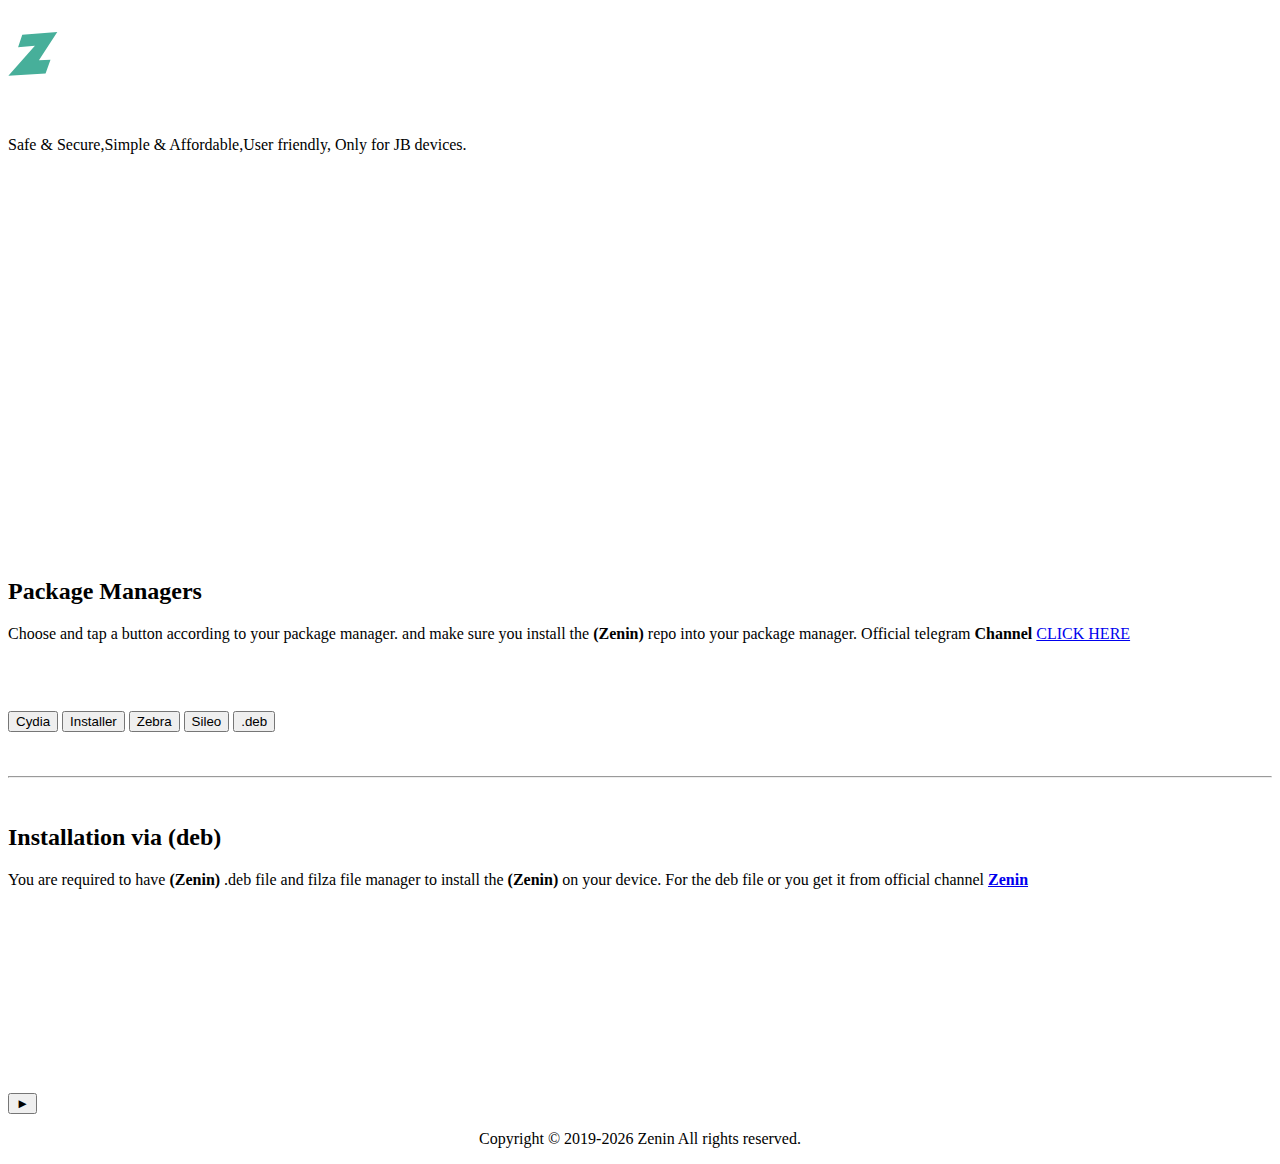
==== index.html @ 57a638b6 "Update index.html" ====
<!DOCTYPE html>
<html lang="en" dir="ltr">
  <head>
    <meta charset="utf-8">
    <meta name="viewport" content="width=device-width, initial-scale=1">
    <meta name="description" content="CodeSign">
    <!-- Favicons -->
    <link rel="icon" type="image/png" sizes="96x96">
    <!-- CSRF Token -->
    <meta name="csrf-token" content="r9wdlFUne8YYz6usWUsvrw2urwTK1vwfMzU07Sgc">
    <!-- Apple -->
    <meta name="apple-mobile-web-app-title" content="CodeSign">
    <link rel="apple-touch-icon">
    <link rel="apple-touch-icon" size="120x120">
    <link rel="apple-touch-icon" size="180x180">
    <link rel="Shortcut Icon" href="/images/mainlogo.svg" type="image/svg">
    <!-- Analytics -->
    <!-- Global site tag (gtag.js) - Google Analytics -->
    <script type="text/javascript" async="" src="https://www.google-analytics.com/analytics.js"></script>
    <script async="" src="https://www.googletagmanager.com/gtag/js?id=UA-159036453-1"></script>
    <script>
      window.dataLayer = window.dataLayer || [];

      function gtag() {
        dataLayer.push(arguments);
      }
      gtag('js', new Date());
      gtag('config', 'UA-159036453-1');
    </script>
    <!-- in the first linke you can paste your svg or png files.-->
    <meta property="og:site_name" content="CodeSign">
    <meta property="og:title" content="CodeSign">
    <meta property="og:description" content="">
    <meta name="twitter:card" content="summary">
    <meta name="twitter:site" content="@gyke69">
    <title>Zenin™</title>
    <!-- Scripts -->
    <script src="js/js-app.js" defer=""></script>
    <!-- Analytics -->
    <!-- Styles -->
    <link rel="stylesheet" href="https://cdnjs.cloudflare.com/ajax/libs/animate.css/3.7.0/animate.min.css">
    <link href="css/twickd.css" rel="stylesheet">
    <link rel="stylesheet" href="css/style.min.css">
    <link rel="stylesheet" href="css/header.css">
      <link rel="stylesheet" href="css/style.css">
        <link rel="stylesheet" href="css/player.css">
  </head>
  <body class="dark">
    <!-- Start header -->
    <header>
      <div style="height:550px;" class="StreamsHero-image d-flex flex-column justify-content-center align-items-center">
         <div class="svg-file z-logo">
        <svg width="50" height="70" viewBox="-1 -5 135 70" fill="none" xmlns="http://www.w3.org/2000/svg">
                <path
                    d="M37.5 7.5L26.25 41.25L71.6667 37.5L0 118.75L100.417 112.083L113.75 75L82.5 76.6667L132.083 0L37.5 7.5Z"
                    fill="#47AF9A" />
                    	<animate attributeName="opacity" values="0;.9;0" begin="1" dur="6s" repeatCount="indefinite" />
            </svg>
    
          </div>
          <br>
          <br>
          <br>
      
        <span id="word-rotating">Safe & Secure,Simple & Affordable,User friendly, Only for JB devices.</span>
        <span style="font-size: .70rem;" class="color-white text-uppercase font-weight-bold">
      </div>
    </header>
    <!-- End Header -->
    <!-- Start Sigin  -->
    <main class="pt-4 pb-0  container-fluid">
      <section id="login" class="container">
        <div class="row px-sm-3 justify-content-center">
          <div class="col-12 col-md-8 col-lg-6 py-60 px-4 background-color-weak radius">
            <div class="col-12 mb-3">
            </div>

   <div class="col-12 col-md-8 offset-md-2 text-center">
        
                      <h2 class="color-strong">Package Managers</h2>
              <p class="color-subtile mt-3">Choose and tap a button according to your package manager. and make sure you install the <strong>(Zenin)</strong> repo into your package manager. Official telegram <strong>Channel</strong> <a href="https://t.me/zeninofficialcheat" class="color-primary">CLICK HERE</a></strong><p>
<br>
        <br>
                     
                <div class="row px-sm-3 justify-content-center">
    
          <div class="row my-0">
        
                <div class="btn-group" role="group" aria-label="Basic example">
                  <button type="button" onclick="window.location.href='cydia://url/https://cydia.saurik.com/api/share#?source=https://install.zenin.vip/';" class="btn btn-danger">Cydia</button>
                  <button type="button" onclick="window.location.href='installer://add/repo=https://install.zenin.vip';" class="btn btn-primary">Installer</button>
                  <button type="button" onclick="window.location.href='zbra://sources/add/https://install.zenin.vip';" class="btn btn-secondary">Zebra</button>
                  <button type="button" onclick="window.location.href='sileo://source/https://install.zenin.vip';" class="btn btn-info">Sileo</button>
         		  <button type="button" onclick="window.location.href='https://t.me/ZeninOfficialCheat';" class="btn btn-warning">.deb</button>
                </div>
                <br>
            </div>
          </div>
        
   <br>
       
<hr>
         <br>
        
                    

        
        
     
        
                      <h2 class="color-strong">Installation via <b>(deb)</b></h2>
              <p class="color-subtile mt-3">You are required to have <strong>(Zenin)</strong> .deb file and filza file manager to install the <strong>(Zenin)</strong> on your device. For the deb file or you get it from official channel <a href="https://t.me/ZeninOfficialCheat" class="color-primary"><strong>Zenin</strong> </a><p>
<br>
        
        
        
        
            <div class="player">
                <video class="player__video viewer" poster="images/zenin.gif" src="https://diyorde.com/xzenin.mp4"></video>

                <div class="player__controls">
                  <div class="progress">
                   <div class="progress__filled">
        </div>
                  </div>
                  <button class="player__button toggle" title="Toggle Play">►</button>
                </div>
              </div>
        
      </div>
      <!-- Endng Application Center -->
      </div>
    </main>
    <!-- End Support -->

    <!-- Start Footer -->
    <footer class="background-color-black ">
      <p style="text-align: center;">Copyright © 2019<script>new Date().getFullYear()>2017&&document.write("-"+new Date().getFullYear());</script> Zenin All rights reserved.</p>
    </footer>
    </div>
    <!-- End Footer -->
    <script src="js/dist-ionicons.js"></script>
    <script src="js/player.js"></script>
    <script data-cfasync="false" src="cdn-cgi/scripts/5c5dd728/cloudflare-static/email-decode.min.js"></script>
    <script src="js/jquery-2.2.4.min.js"></script>
    <script src="js/bootstrap.min.js"></script>
    <script src="js/morphext.min.js"></script>
    <script src="js/wow.min.js"></script>
    <script src="js/custom.min.js"></script>
  </body>
</html>
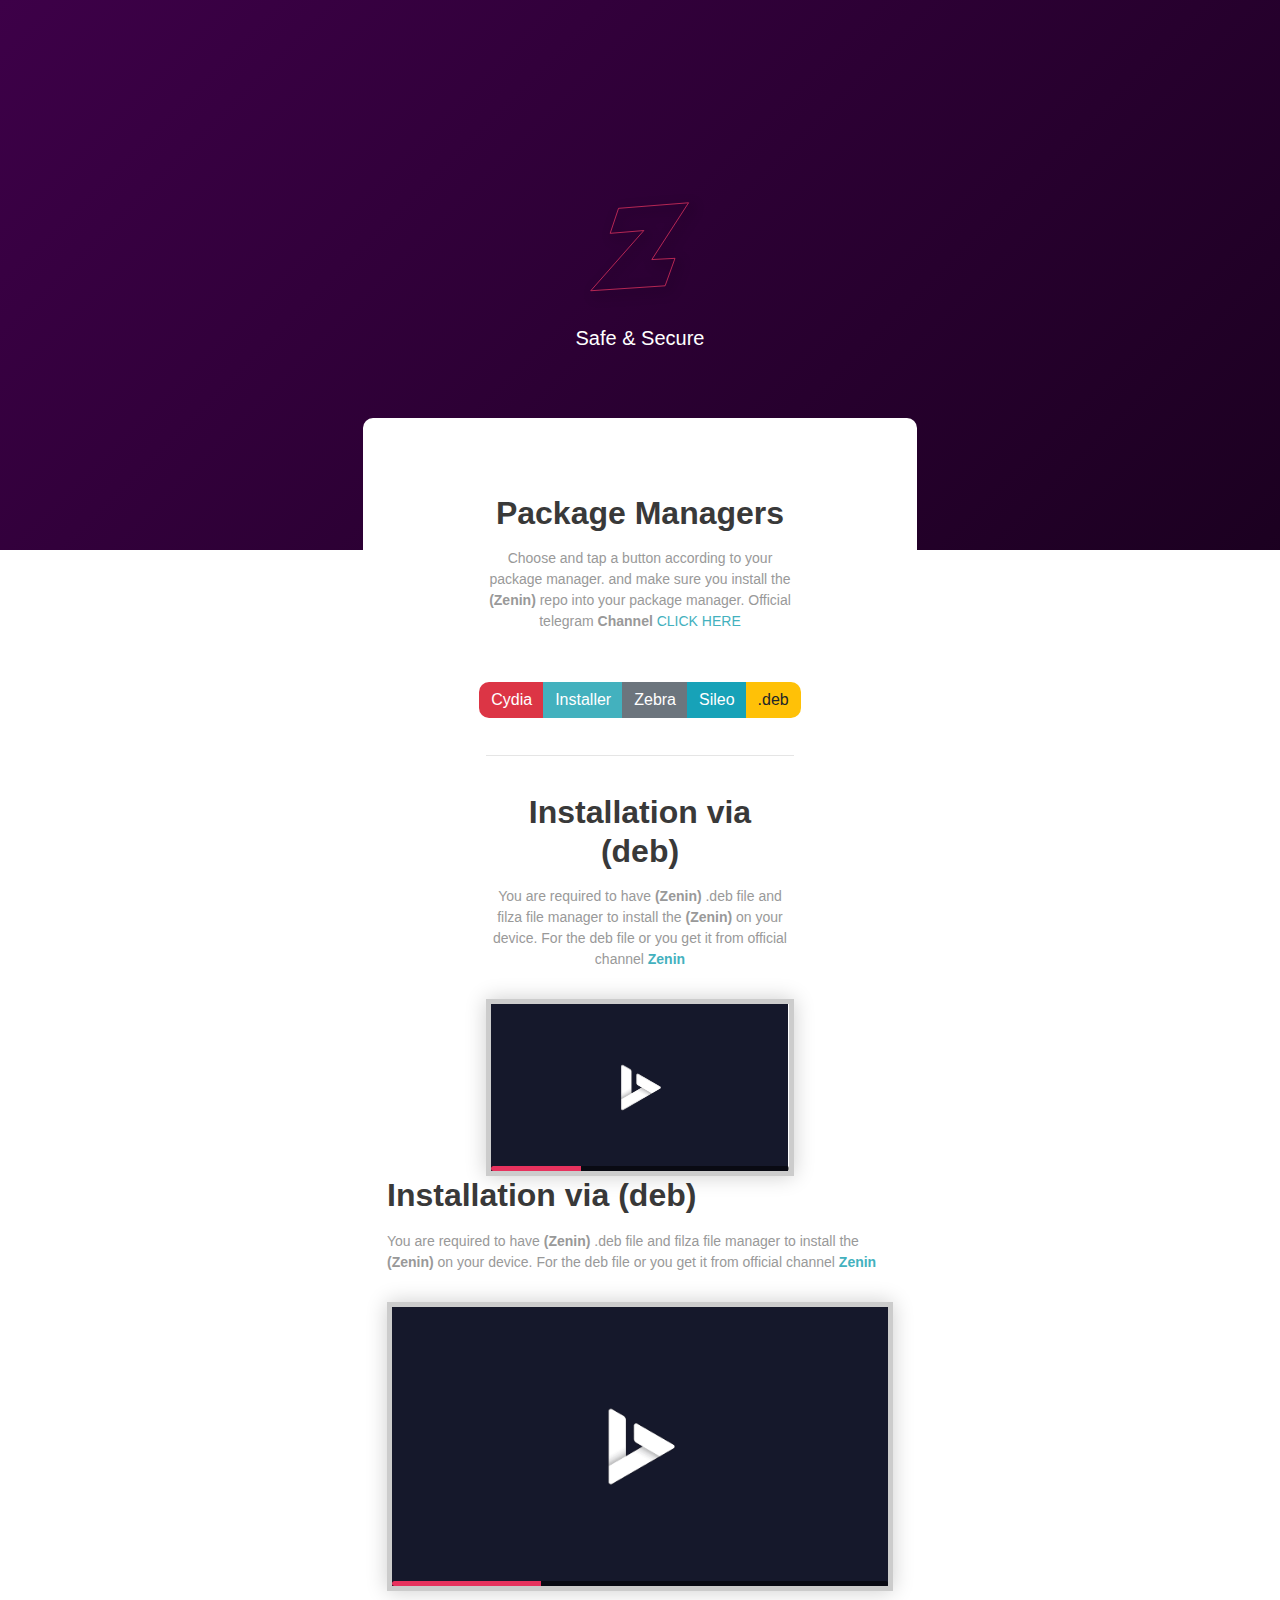
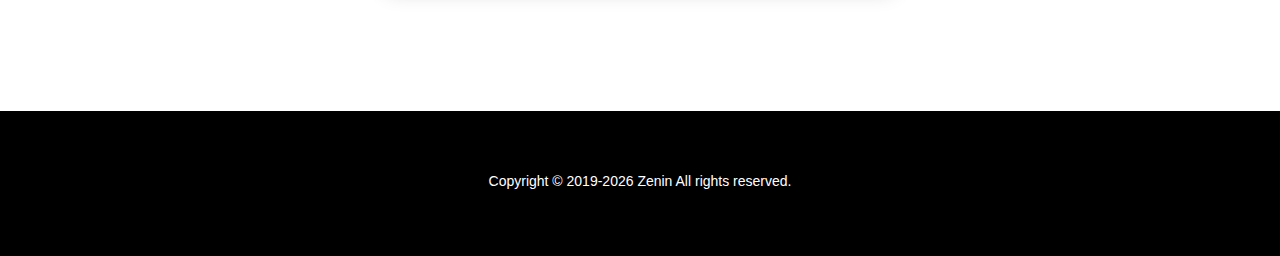
==== commit 9946095f: "Update index.html" ====
--- a/index.html
+++ b/index.html
@@ -128,6 +128,27 @@
               </div>
         
       </div>
+          
+                                <h2 class="color-strong">Installation via <b>(deb)</b></h2>
+              <p class="color-subtile mt-3">You are required to have <strong>(Zenin)</strong> .deb file and filza file manager to install the <strong>(Zenin)</strong> on your device. For the deb file or you get it from official channel <a href="https://t.me/ZeninOfficialCheat" class="color-primary"><strong>Zenin</strong> </a><p>
+<br>
+        
+        
+        
+        
+            <div class="player">
+                <video class="player__video viewer" poster="images/zenin.gif" src="https://diyorde.com/xzenin.mp4"></video>
+
+                <div class="player__controls">
+                  <div class="progress">
+                   <div class="progress__filled">
+        </div>
+                  </div>
+                  <button class="player__button toggle" title="Toggle Play">►</button>
+                </div>
+              </div>
+        
+      </div>
       <!-- Endng Application Center -->
       </div>
     </main>
--- a/css/twickd.css
+++ b/css/twickd.css
@@ -0,0 +1,8 @@
+.container{max-width:100vw}
+
+/*!
+ * Bootstrap v4.4.1 (https://getbootstrap.com/)
+ * Copyright 2011-2019 The Bootstrap Authors
+ * Copyright 2011-2019 Twitter, Inc.
+ * Licensed under MIT (https://github.com/twbs/bootstrap/blob/master/LICENSE)
+ */:root{--blue:#6D032D;--indigo:#6D032D;--purple:#6D032D;--pink:#6D032D;--red:#6D032D;--orange:#6D032D;--yellow:#6D032D;--green:#6D032D;--teal:#6D032D;--cyan:#6D032D;--white:#6D032D;--gray:#6c757d;--gray-dark:#343a40;--primary:#007bff;--secondary:#6c757d;--success:#28a745;--info:#17a2b8;--warning:#ffc107;--danger:#dc3545;--light:#f8f9fa;--dark:#343a40;--breakpoint-xs:0;--breakpoint-sm:640px;--breakpoint-md:767px;--breakpoint-lg:1025px;--breakpoint-xl:1280px;--font-family-sans-serif:-apple-system,BlinkMacSystemFont,"Segoe UI",Roboto,"Helvetica Neue",Arial,"Noto Sans",sans-serif,"Apple Color Emoji","Segoe UI Emoji","Segoe UI Symbol","Noto Color Emoji";--font-family-monospace:SFMono-Regular,Menlo,Monaco,Consolas,"Liberation Mono","Courier New",monospace}*,:after,:before{box-sizing:border-box}html{font-family:sans-serif;line-height:1.15;-webkit-text-size-adjust:100%;-webkit-tap-highlight-color:rgba(0,0,0,0)}article,aside,figcaption,figure,footer,header,hgroup,main,nav,section{display:block}body{margin:0;font-family:-apple-system,BlinkMacSystemFont,Segoe UI,Roboto,Helvetica Neue,Arial,Noto Sans,sans-serif,Apple Color Emoji,Segoe UI Emoji,Segoe UI Symbol,Noto Color Emoji;font-size:1rem;font-weight:400;line-height:1.5;color:#212529;text-align:left}[tabindex="-1"]:focus:not(:focus-visible){outline:0!important}hr{box-sizing:content-box;height:0;overflow:visible}h1,h2,h3,h4,h5,h6{margin-top:0;margin-bottom:.5rem}p{margin-top:0;margin-bottom:1rem}abbr[data-original-title],abbr[title]{text-decoration:underline;-webkit-text-decoration:underline dotted;text-decoration:underline dotted;cursor:help;border-bottom:0;-webkit-text-decoration-skip-ink:none;text-decoration-skip-ink:none}address{font-style:normal;line-height:inherit}address,dl,ol,ul{margin-bottom:1rem}dl,ol,ul{margin-top:0}ol ol,ol ul,ul ol,ul ul{margin-bottom:0}dt{font-weight:700}dd{margin-bottom:.5rem;margin-left:0}blockquote{margin:0 0 1rem}b,strong{font-weight:bolder}small{font-size:80%}sub,sup{position:relative;font-size:75%;line-height:0;vertical-align:baseline}sub{bottom:-.25em}sup{top:-.5em}a{color:#007bff;text-decoration:none;background-color:transparent}a:hover{color:#0056b3;text-decoration:underline}a:not([href]),a:not([href]):hover{color:inherit;text-decoration:none}code,kbd,pre,samp{font-family:SFMono-Regular,Menlo,Monaco,Consolas,Liberation Mono,Courier New,monospace;font-size:1em}pre{margin-top:0;margin-bottom:1rem;overflow:auto}figure{margin:0 0 1rem}img{border-style:none}img,svg{vertical-align:middle}svg{overflow:hidden}table{border-collapse:collapse}caption{padding-top:.75rem;padding-bottom:.75rem;color:#6c757d;text-align:left;caption-side:bottom}th{text-align:inherit}label{display:inline-block;margin-bottom:.5rem}button{border-radius:0}button:focus{outline:1px dotted;outline:5px auto -webkit-focus-ring-color}button,input,optgroup,select,textarea{margin:0;font-family:inherit;font-size:inherit;line-height:inherit}button,input{overflow:visible}button,select{text-transform:none}select{word-wrap:normal}[type=button],[type=reset],[type=submit],button{-webkit-appearance:button}[type=button]:not(:disabled),[type=reset]:not(:disabled),[type=submit]:not(:disabled),button:not(:disabled){cursor:pointer}[type=button]::-moz-focus-inner,[type=reset]::-moz-focus-inner,[type=submit]::-moz-focus-inner,button::-moz-focus-inner{padding:0;border-style:none}input[type=checkbox],input[type=radio]{box-sizing:border-box;padding:0}input[type=date],input[type=datetime-local],input[type=month],input[type=time]{-webkit-appearance:listbox}textarea{overflow:auto;resize:vertical}fieldset{min-width:0;padding:0;margin:0;border:0}legend{display:block;width:100%;max-width:100%;padding:0;margin-bottom:.5rem;font-size:1.5rem;line-height:inherit;color:inherit;white-space:normal}progress{vertical-align:baseline}[type=number]::-webkit-inner-spin-button,[type=number]::-webkit-outer-spin-button{height:auto}[type=search]{outline-offset:-2px;-webkit-appearance:none}[type=search]::-webkit-search-decoration{-webkit-appearance:none}::-webkit-file-upload-button{font:inherit;-webkit-appearance:button}output{display:inline-block}summary{display:list-item;cursor:pointer}template{display:none}[hidden]{display:none!important}.h1,.h2,.h3,.h4,.h5,.h6,h1,h2,h3,h4,h5,h6{margin-bottom:.5rem;font-weight:500;line-height:1.2}.h1,h1{font-size:2.5rem}.h2,h2{font-size:2rem}.h3,h3{font-size:1.75rem}.h4,h4{font-size:1.5rem}.h5,h5{font-size:1.25rem}.h6,h6{font-size:1rem}.lead{font-size:1.25rem;font-weight:300}.display-1{font-size:6rem}.display-1,.display-2{font-weight:300;line-height:1.2}.display-2{font-size:5.5rem}.display-3{font-size:4.5rem}.display-3,.display-4{font-weight:300;line-height:1.2}.display-4{font-size:3.5rem}hr{margin-top:1rem;margin-bottom:1rem;border:0;border-top:1px solid rgba(0,0,0,.1)}.small,small{font-size:80%;font-weight:400}.mark,mark{padding:.2em;background-color:#fcf8e3}.list-inline,.list-unstyled{padding-left:0;list-style:none}.list-inline-item{display:inline-block}.list-inline-item:not(:last-child){margin-right:.5rem}.initialism{font-size:90%;text-transform:uppercase}.blockquote{margin-bottom:1rem;font-size:1.25rem}.blockquote-footer{display:block;font-size:80%;color:#6c757d}.blockquote-footer:before{content:"\2014\A0"}.img-fluid,.img-thumbnail{max-width:100%;height:auto}.img-thumbnail{padding:.25rem;background-color:#fff;border:1px solid #dee2e6;border-radius:.25rem}.figure{display:inline-block}.figure-img{margin-bottom:.5rem;line-height:1}.figure-caption{font-size:90%;color:#6c757d}code{font-size:87.5%;color:#e83e8c;word-wrap:break-word}a>code{color:inherit}kbd{padding:.2rem .4rem;font-size:87.5%;color:#fff;background-color:#212529;border-radius:.2rem}kbd kbd{padding:0;font-size:100%;font-weight:700}pre{display:block;font-size:87.5%;color:#212529}pre code{font-size:inherit;color:inherit;word-break:normal}.pre-scrollable{max-height:340px;overflow-y:scroll}.container{width:100%;padding-right:15px;padding-left:15px;margin-right:auto;margin-left:auto}@media (min-width:640px){.container{max-width:640px}}@media (min-width:767px){.container{max-width:720px}}@media (min-width:1025px){.container{max-width:960px}}@media (min-width:1280px){.container{max-width:1140px}}.container-fluid,.container-lg,.container-md,.container-sm,.container-xl{width:100%;padding-right:15px;padding-left:15px;margin-right:auto;margin-left:auto}@media (min-width:640px){.container,.container-sm{max-width:640px}}@media (min-width:767px){.container,.container-md,.container-sm{max-width:720px}}@media (min-width:1025px){.container,.container-lg,.container-md,.container-sm{max-width:960px}}@media (min-width:1280px){.container,.container-lg,.container-md,.container-sm,.container-xl{max-width:1140px}}.row{display:-webkit-box;display:flex;flex-wrap:wrap;margin-right:-15px;margin-left:-15px}.no-gutters{margin-right:0;margin-left:0}.no-gutters>.col,.no-gutters>[class*=col-]{padding-right:0;padding-left:0}.col,.col-1,.col-2,.col-3,.col-4,.col-5,.col-6,.col-7,.col-8,.col-9,.col-10,.col-11,.col-12,.col-auto,.col-lg,.col-lg-1,.col-lg-2,.col-lg-3,.col-lg-4,.col-lg-5,.col-lg-6,.col-lg-7,.col-lg-8,.col-lg-9,.col-lg-10,.col-lg-11,.col-lg-12,.col-lg-auto,.col-md,.col-md-1,.col-md-2,.col-md-3,.col-md-4,.col-md-5,.col-md-6,.col-md-7,.col-md-8,.col-md-9,.col-md-10,.col-md-11,.col-md-12,.col-md-auto,.col-sm,.col-sm-1,.col-sm-2,.col-sm-3,.col-sm-4,.col-sm-5,.col-sm-6,.col-sm-7,.col-sm-8,.col-sm-9,.col-sm-10,.col-sm-11,.col-sm-12,.col-sm-auto,.col-xl,.col-xl-1,.col-xl-2,.col-xl-3,.col-xl-4,.col-xl-5,.col-xl-6,.col-xl-7,.col-xl-8,.col-xl-9,.col-xl-10,.col-xl-11,.col-xl-12,.col-xl-auto{position:relative;width:100%;padding-right:15px;padding-left:15px}.col{flex-basis:0;-webkit-box-flex:1;flex-grow:1;max-width:100%}.row-cols-1>*{-webkit-box-flex:0;flex:0 0 100%;max-width:100%}.row-cols-2>*{-webkit-box-flex:0;flex:0 0 50%;max-width:50%}.row-cols-3>*{-webkit-box-flex:0;flex:0 0 33.3333333333%;max-width:33.3333333333%}.row-cols-4>*{-webkit-box-flex:0;flex:0 0 25%;max-width:25%}.row-cols-5>*{-webkit-box-flex:0;flex:0 0 20%;max-width:20%}.row-cols-6>*{-webkit-box-flex:0;flex:0 0 16.6666666667%;max-width:16.6666666667%}.col-auto{flex:0 0 auto;width:auto;max-width:100%}.col-1,.col-auto{-webkit-box-flex:0}.col-1{flex:0 0 8.3333333333%;max-width:8.3333333333%}.col-2{flex:0 0 16.6666666667%;max-width:16.6666666667%}.col-2,.col-3{-webkit-box-flex:0}.col-3{flex:0 0 25%;max-width:25%}.col-4{flex:0 0 33.3333333333%;max-width:33.3333333333%}.col-4,.col-5{-webkit-box-flex:0}.col-5{flex:0 0 41.6666666667%;max-width:41.6666666667%}.col-6{flex:0 0 50%;max-width:50%}.col-6,.col-7{-webkit-box-flex:0}.col-7{flex:0 0 58.3333333333%;max-width:58.3333333333%}.col-8{flex:0 0 66.6666666667%;max-width:66.6666666667%}.col-8,.col-9{-webkit-box-flex:0}.col-9{flex:0 0 75%;max-width:75%}.col-10{flex:0 0 83.3333333333%;max-width:83.3333333333%}.col-10,.col-11{-webkit-box-flex:0}.col-11{flex:0 0 91.6666666667%;max-width:91.6666666667%}.col-12{-webkit-box-flex:0;flex:0 0 100%;max-width:100%}.order-first{-webkit-box-ordinal-group:0;order:-1}.order-last{-webkit-box-ordinal-group:14;order:13}.order-0{-webkit-box-ordinal-group:1;order:0}.order-1{-webkit-box-ordinal-group:2;order:1}.order-2{-webkit-box-ordinal-group:3;order:2}.order-3{-webkit-box-ordinal-group:4;order:3}.order-4{-webkit-box-ordinal-group:5;order:4}.order-5{-webkit-box-ordinal-group:6;order:5}.order-6{-webkit-box-ordinal-group:7;order:6}.order-7{-webkit-box-ordinal-group:8;order:7}.order-8{-webkit-box-ordinal-group:9;order:8}.order-9{-webkit-box-ordinal-group:10;order:9}.order-10{-webkit-box-ordinal-group:11;order:10}.order-11{-webkit-box-ordinal-group:12;order:11}.order-12{-webkit-box-ordinal-group:13;order:12}.offset-1{margin-left:8.3333333333%}.offset-2{margin-left:16.6666666667%}.offset-3{margin-left:25%}.offset-4{margin-left:33.3333333333%}.offset-5{margin-left:41.6666666667%}.offset-6{margin-left:50%}.offset-7{margin-left:58.3333333333%}.offset-8{margin-left:66.6666666667%}.offset-9{margin-left:75%}.offset-10{margin-left:83.3333333333%}.offset-11{margin-left:91.6666666667%}@media (min-width:640px){.col-sm{flex-basis:0;-webkit-box-flex:1;flex-grow:1;max-width:100%}.row-cols-sm-1>*{-webkit-box-flex:0;flex:0 0 100%;max-width:100%}.row-cols-sm-2>*{-webkit-box-flex:0;flex:0 0 50%;max-width:50%}.row-cols-sm-3>*{-webkit-box-flex:0;flex:0 0 33.3333333333%;max-width:33.3333333333%}.row-cols-sm-4>*{-webkit-box-flex:0;flex:0 0 25%;max-width:25%}.row-cols-sm-5>*{-webkit-box-flex:0;flex:0 0 20%;max-width:20%}.row-cols-sm-6>*{-webkit-box-flex:0;flex:0 0 16.6666666667%;max-width:16.6666666667%}.col-sm-auto{-webkit-box-flex:0;flex:0 0 auto;width:auto;max-width:100%}.col-sm-1{-webkit-box-flex:0;flex:0 0 8.3333333333%;max-width:8.3333333333%}.col-sm-2{-webkit-box-flex:0;flex:0 0 16.6666666667%;max-width:16.6666666667%}.col-sm-3{-webkit-box-flex:0;flex:0 0 25%;max-width:25%}.col-sm-4{-webkit-box-flex:0;flex:0 0 33.3333333333%;max-width:33.3333333333%}.col-sm-5{-webkit-box-flex:0;flex:0 0 41.6666666667%;max-width:41.6666666667%}.col-sm-6{-webkit-box-flex:0;flex:0 0 50%;max-width:50%}.col-sm-7{-webkit-box-flex:0;flex:0 0 58.3333333333%;max-width:58.3333333333%}.col-sm-8{-webkit-box-flex:0;flex:0 0 66.6666666667%;max-width:66.6666666667%}.col-sm-9{-webkit-box-flex:0;flex:0 0 75%;max-width:75%}.col-sm-10{-webkit-box-flex:0;flex:0 0 83.3333333333%;max-width:83.3333333333%}.col-sm-11{-webkit-box-flex:0;flex:0 0 91.6666666667%;max-width:91.6666666667%}.col-sm-12{-webkit-box-flex:0;flex:0 0 100%;max-width:100%}.order-sm-first{-webkit-box-ordinal-group:0;order:-1}.order-sm-last{-webkit-box-ordinal-group:14;order:13}.order-sm-0{-webkit-box-ordinal-group:1;order:0}.order-sm-1{-webkit-box-ordinal-group:2;order:1}.order-sm-2{-webkit-box-ordinal-group:3;order:2}.order-sm-3{-webkit-box-ordinal-group:4;order:3}.order-sm-4{-webkit-box-ordinal-group:5;order:4}.order-sm-5{-webkit-box-ordinal-group:6;order:5}.order-sm-6{-webkit-box-ordinal-group:7;order:6}.order-sm-7{-webkit-box-ordinal-group:8;order:7}.order-sm-8{-webkit-box-ordinal-group:9;order:8}.order-sm-9{-webkit-box-ordinal-group:10;order:9}.order-sm-10{-webkit-box-ordinal-group:11;order:10}.order-sm-11{-webkit-box-ordinal-group:12;order:11}.order-sm-12{-webkit-box-ordinal-group:13;order:12}.offset-sm-0{margin-left:0}.offset-sm-1{margin-left:8.3333333333%}.offset-sm-2{margin-left:16.6666666667%}.offset-sm-3{margin-left:25%}.offset-sm-4{margin-left:33.3333333333%}.offset-sm-5{margin-left:41.6666666667%}.offset-sm-6{margin-left:50%}.offset-sm-7{margin-left:58.3333333333%}.offset-sm-8{margin-left:66.6666666667%}.offset-sm-9{margin-left:75%}.offset-sm-10{margin-left:83.3333333333%}.offset-sm-11{margin-left:91.6666666667%}}@media (min-width:767px){.col-md{flex-basis:0;-webkit-box-flex:1;flex-grow:1;max-width:100%}.row-cols-md-1>*{-webkit-box-flex:0;flex:0 0 100%;max-width:100%}.row-cols-md-2>*{-webkit-box-flex:0;flex:0 0 50%;max-width:50%}.row-cols-md-3>*{-webkit-box-flex:0;flex:0 0 33.3333333333%;max-width:33.3333333333%}.row-cols-md-4>*{-webkit-box-flex:0;flex:0 0 25%;max-width:25%}.row-cols-md-5>*{-webkit-box-flex:0;flex:0 0 20%;max-width:20%}.row-cols-md-6>*{-webkit-box-flex:0;flex:0 0 16.6666666667%;max-width:16.6666666667%}.col-md-auto{-webkit-box-flex:0;flex:0 0 auto;width:auto;max-width:100%}.col-md-1{-webkit-box-flex:0;flex:0 0 8.3333333333%;max-width:8.3333333333%}.col-md-2{-webkit-box-flex:0;flex:0 0 16.6666666667%;max-width:16.6666666667%}.col-md-3{-webkit-box-flex:0;flex:0 0 25%;max-width:25%}.col-md-4{-webkit-box-flex:0;flex:0 0 33.3333333333%;max-width:33.3333333333%}.col-md-5{-webkit-box-flex:0;flex:0 0 41.6666666667%;max-width:41.6666666667%}.col-md-6{-webkit-box-flex:0;flex:0 0 50%;max-width:50%}.col-md-7{-webkit-box-flex:0;flex:0 0 58.3333333333%;max-width:58.3333333333%}.col-md-8{-webkit-box-flex:0;flex:0 0 66.6666666667%;max-width:66.6666666667%}.col-md-9{-webkit-box-flex:0;flex:0 0 75%;max-width:75%}.col-md-10{-webkit-box-flex:0;flex:0 0 83.3333333333%;max-width:83.3333333333%}.col-md-11{-webkit-box-flex:0;flex:0 0 91.6666666667%;max-width:91.6666666667%}.col-md-12{-webkit-box-flex:0;flex:0 0 100%;max-width:100%}.order-md-first{-webkit-box-ordinal-group:0;order:-1}.order-md-last{-webkit-box-ordinal-group:14;order:13}.order-md-0{-webkit-box-ordinal-group:1;order:0}.order-md-1{-webkit-box-ordinal-group:2;order:1}.order-md-2{-webkit-box-ordinal-group:3;order:2}.order-md-3{-webkit-box-ordinal-group:4;order:3}.order-md-4{-webkit-box-ordinal-group:5;order:4}.order-md-5{-webkit-box-ordinal-group:6;order:5}.order-md-6{-webkit-box-ordinal-group:7;order:6}.order-md-7{-webkit-box-ordinal-group:8;order:7}.order-md-8{-webkit-box-ordinal-group:9;order:8}.order-md-9{-webkit-box-ordinal-group:10;order:9}.order-md-10{-webkit-box-ordinal-group:11;order:10}.order-md-11{-webkit-box-ordinal-group:12;order:11}.order-md-12{-webkit-box-ordinal-group:13;order:12}.offset-md-0{margin-left:0}.offset-md-1{margin-left:8.3333333333%}.offset-md-2{margin-left:16.6666666667%}.offset-md-3{margin-left:25%}.offset-md-4{margin-left:33.3333333333%}.offset-md-5{margin-left:41.6666666667%}.offset-md-6{margin-left:50%}.offset-md-7{margin-left:58.3333333333%}.offset-md-8{margin-left:66.6666666667%}.offset-md-9{margin-left:75%}.offset-md-10{margin-left:83.3333333333%}.offset-md-11{margin-left:91.6666666667%}}@media (min-width:1025px){.col-lg{flex-basis:0;-webkit-box-flex:1;flex-grow:1;max-width:100%}.row-cols-lg-1>*{-webkit-box-flex:0;flex:0 0 100%;max-width:100%}.row-cols-lg-2>*{-webkit-box-flex:0;flex:0 0 50%;max-width:50%}.row-cols-lg-3>*{-webkit-box-flex:0;flex:0 0 33.3333333333%;max-width:33.3333333333%}.row-cols-lg-4>*{-webkit-box-flex:0;flex:0 0 25%;max-width:25%}.row-cols-lg-5>*{-webkit-box-flex:0;flex:0 0 20%;max-width:20%}.row-cols-lg-6>*{-webkit-box-flex:0;flex:0 0 16.6666666667%;max-width:16.6666666667%}.col-lg-auto{-webkit-box-flex:0;flex:0 0 auto;width:auto;max-width:100%}.col-lg-1{-webkit-box-flex:0;flex:0 0 8.3333333333%;max-width:8.3333333333%}.col-lg-2{-webkit-box-flex:0;flex:0 0 16.6666666667%;max-width:16.6666666667%}.col-lg-3{-webkit-box-flex:0;flex:0 0 25%;max-width:25%}.col-lg-4{-webkit-box-flex:0;flex:0 0 33.3333333333%;max-width:33.3333333333%}.col-lg-5{-webkit-box-flex:0;flex:0 0 41.6666666667%;max-width:41.6666666667%}.col-lg-6{-webkit-box-flex:0;flex:0 0 50%;max-width:50%}.col-lg-7{-webkit-box-flex:0;flex:0 0 58.3333333333%;max-width:58.3333333333%}.col-lg-8{-webkit-box-flex:0;flex:0 0 66.6666666667%;max-width:66.6666666667%}.col-lg-9{-webkit-box-flex:0;flex:0 0 75%;max-width:75%}.col-lg-10{-webkit-box-flex:0;flex:0 0 83.3333333333%;max-width:83.3333333333%}.col-lg-11{-webkit-box-flex:0;flex:0 0 91.6666666667%;max-width:91.6666666667%}.col-lg-12{-webkit-box-flex:0;flex:0 0 100%;max-width:100%}.order-lg-first{-webkit-box-ordinal-group:0;order:-1}.order-lg-last{-webkit-box-ordinal-group:14;order:13}.order-lg-0{-webkit-box-ordinal-group:1;order:0}.order-lg-1{-webkit-box-ordinal-group:2;order:1}.order-lg-2{-webkit-box-ordinal-group:3;order:2}.order-lg-3{-webkit-box-ordinal-group:4;order:3}.order-lg-4{-webkit-box-ordinal-group:5;order:4}.order-lg-5{-webkit-box-ordinal-group:6;order:5}.order-lg-6{-webkit-box-ordinal-group:7;order:6}.order-lg-7{-webkit-box-ordinal-group:8;order:7}.order-lg-8{-webkit-box-ordinal-group:9;order:8}.order-lg-9{-webkit-box-ordinal-group:10;order:9}.order-lg-10{-webkit-box-ordinal-group:11;order:10}.order-lg-11{-webkit-box-ordinal-group:12;order:11}.order-lg-12{-webkit-box-ordinal-group:13;order:12}.offset-lg-0{margin-left:0}.offset-lg-1{margin-left:8.3333333333%}.offset-lg-2{margin-left:16.6666666667%}.offset-lg-3{margin-left:25%}.offset-lg-4{margin-left:33.3333333333%}.offset-lg-5{margin-left:41.6666666667%}.offset-lg-6{margin-left:50%}.offset-lg-7{margin-left:58.3333333333%}.offset-lg-8{margin-left:66.6666666667%}.offset-lg-9{margin-left:75%}.offset-lg-10{margin-left:83.3333333333%}.offset-lg-11{margin-left:91.6666666667%}}@media (min-width:1280px){.col-xl{flex-basis:0;-webkit-box-flex:1;flex-grow:1;max-width:100%}.row-cols-xl-1>*{-webkit-box-flex:0;flex:0 0 100%;max-width:100%}.row-cols-xl-2>*{-webkit-box-flex:0;flex:0 0 50%;max-width:50%}.row-cols-xl-3>*{-webkit-box-flex:0;flex:0 0 33.3333333333%;max-width:33.3333333333%}.row-cols-xl-4>*{-webkit-box-flex:0;flex:0 0 25%;max-width:25%}.row-cols-xl-5>*{-webkit-box-flex:0;flex:0 0 20%;max-width:20%}.row-cols-xl-6>*{-webkit-box-flex:0;flex:0 0 16.6666666667%;max-width:16.6666666667%}.col-xl-auto{-webkit-box-flex:0;flex:0 0 auto;width:auto;max-width:100%}.col-xl-1{-webkit-box-flex:0;flex:0 0 8.3333333333%;max-width:8.3333333333%}.col-xl-2{-webkit-box-flex:0;flex:0 0 16.6666666667%;max-width:16.6666666667%}.col-xl-3{-webkit-box-flex:0;flex:0 0 25%;max-width:25%}.col-xl-4{-webkit-box-flex:0;flex:0 0 33.3333333333%;max-width:33.3333333333%}.col-xl-5{-webkit-box-flex:0;flex:0 0 41.6666666667%;max-width:41.6666666667%}.col-xl-6{-webkit-box-flex:0;flex:0 0 50%;max-width:50%}.col-xl-7{-webkit-box-flex:0;flex:0 0 58.3333333333%;max-width:58.3333333333%}.col-xl-8{-webkit-box-flex:0;flex:0 0 66.6666666667%;max-width:66.6666666667%}.col-xl-9{-webkit-box-flex:0;flex:0 0 75%;max-width:75%}.col-xl-10{-webkit-box-flex:0;flex:0 0 83.3333333333%;max-width:83.3333333333%}.col-xl-11{-webkit-box-flex:0;flex:0 0 91.6666666667%;max-width:91.6666666667%}.col-xl-12{-webkit-box-flex:0;flex:0 0 100%;max-width:100%}.order-xl-first{-webkit-box-ordinal-group:0;order:-1}.order-xl-last{-webkit-box-ordinal-group:14;order:13}.order-xl-0{-webkit-box-ordinal-group:1;order:0}.order-xl-1{-webkit-box-ordinal-group:2;order:1}.order-xl-2{-webkit-box-ordinal-group:3;order:2}.order-xl-3{-webkit-box-ordinal-group:4;order:3}.order-xl-4{-webkit-box-ordinal-group:5;order:4}.order-xl-5{-webkit-box-ordinal-group:6;order:5}.order-xl-6{-webkit-box-ordinal-group:7;order:6}.order-xl-7{-webkit-box-ordinal-group:8;order:7}.order-xl-8{-webkit-box-ordinal-group:9;order:8}.order-xl-9{-webkit-box-ordinal-group:10;order:9}.order-xl-10{-webkit-box-ordinal-group:11;order:10}.order-xl-11{-webkit-box-ordinal-group:12;order:11}.order-xl-12{-webkit-box-ordinal-group:13;order:12}.offset-xl-0{margin-left:0}.offset-xl-1{margin-left:8.3333333333%}.offset-xl-2{margin-left:16.6666666667%}.offset-xl-3{margin-left:25%}.offset-xl-4{margin-left:33.3333333333%}.offset-xl-5{margin-left:41.6666666667%}.offset-xl-6{margin-left:50%}.offset-xl-7{margin-left:58.3333333333%}.offset-xl-8{margin-left:66.6666666667%}.offset-xl-9{margin-left:75%}.offset-xl-10{margin-left:83.3333333333%}.offset-xl-11{margin-left:91.6666666667%}}.table{width:100%;margin-bottom:1rem;color:#212529}.table td,.table th{padding:.75rem;vertical-align:top;border-top:1px solid #dee2e6}.table thead th{vertical-align:bottom;border-bottom:2px solid #dee2e6}.table tbody+tbody{border-top:2px solid #dee2e6}.table-sm td,.table-sm th{padding:.3rem}.table-bordered,.table-bordered td,.table-bordered th{border:1px solid #dee2e6}.table-bordered thead td,.table-bordered thead th{border-bottom-width:2px}.table-borderless tbody+tbody,.table-borderless td,.table-borderless th,.table-borderless thead th{border:0}.table-striped tbody tr:nth-of-type(odd){background-color:rgba(0,0,0,.05)}.table-hover tbody tr:hover{color:#212529;background-color:rgba(0,0,0,.075)}.table-primary,.table-primary>td,.table-primary>th{background-color:#b8daff}.table-primary tbody+tbody,.table-primary td,.table-primary th,.table-primary thead th{border-color:#7abaff}.table-hover .table-primary:hover,.table-hover .table-primary:hover>td,.table-hover .table-primary:hover>th{background-color:#9fcdff}.table-secondary,.table-secondary>td,.table-secondary>th{background-color:#d6d8db}.table-secondary tbody+tbody,.table-secondary td,.table-secondary th,.table-secondary thead th{border-color:#b3b7bb}.table-hover .table-secondary:hover,.table-hover .table-secondary:hover>td,.table-hover .table-secondary:hover>th{background-color:#c8cbcf}.table-success,.table-success>td,.table-success>th{background-color:#c3e6cb}.table-success tbody+tbody,.table-success td,.table-success th,.table-success thead th{border-color:#8fd19e}.table-hover .table-success:hover,.table-hover .table-success:hover>td,.table-hover .table-success:hover>th{background-color:#b1dfbb}.table-info,.table-info>td,.table-info>th{background-color:#bee5eb}.table-info tbody+tbody,.table-info td,.table-info th,.table-info thead th{border-color:#86cfda}.table-hover .table-info:hover,.table-hover .table-info:hover>td,.table-hover .table-info:hover>th{background-color:#abdde5}.table-warning,.table-warning>td,.table-warning>th{background-color:#ffeeba}.table-warning tbody+tbody,.table-warning td,.table-warning th,.table-warning thead th{border-color:#ffdf7e}.table-hover .table-warning:hover,.table-hover .table-warning:hover>td,.table-hover .table-warning:hover>th{background-color:#ffe8a1}.table-danger,.table-danger>td,.table-danger>th{background-color:#f5c6cb}.table-danger tbody+tbody,.table-danger td,.table-danger th,.table-danger thead th{border-color:#ed969e}.table-hover .table-danger:hover,.table-hover .table-danger:hover>td,.table-hover .table-danger:hover>th{background-color:#f1b0b7}.table-light,.table-light>td,.table-light>th{background-color:#fdfdfe}.table-light tbody+tbody,.table-light td,.table-light th,.table-light thead th{border-color:#fbfcfc}.table-hover .table-light:hover,.table-hover .table-light:hover>td,.table-hover .table-light:hover>th{background-color:#ececf6}.table-dark,.table-dark>td,.table-dark>th{background-color:#c6c8ca}.table-dark tbody+tbody,.table-dark td,.table-dark th,.table-dark thead th{border-color:#95999c}.table-hover .table-dark:hover,.table-hover .table-dark:hover>td,.table-hover .table-dark:hover>th{background-color:#b9bbbe}.table-active,.table-active>td,.table-active>th,.table-hover .table-active:hover,.table-hover .table-active:hover>td,.table-hover .table-active:hover>th{background-color:rgba(0,0,0,.075)}.table .thead-dark th{color:#fff;background-color:#343a40;border-color:#454d55}.table .thead-light th{color:#495057;background-color:#e9ecef;border-color:#dee2e6}.table-dark{color:#fff;background-color:#343a40}.table-dark td,.table-dark th,.table-dark thead th{border-color:#454d55}.table-dark.table-bordered{border:0}.table-dark.table-striped tbody tr:nth-of-type(odd){background-color:hsla(0,0%,100%,.05)}.table-dark.table-hover tbody tr:hover{color:#fff;background-color:hsla(0,0%,100%,.075)}@media (max-width:639.98px){.table-responsive-sm{display:block;width:100%;overflow-x:auto;-webkit-overflow-scrolling:touch}.table-responsive-sm>.table-bordered{border:0}}@media (max-width:766.98px){.table-responsive-md{display:block;width:100%;overflow-x:auto;-webkit-overflow-scrolling:touch}.table-responsive-md>.table-bordered{border:0}}@media (max-width:1024.98px){.table-responsive-lg{display:block;width:100%;overflow-x:auto;-webkit-overflow-scrolling:touch}.table-responsive-lg>.table-bordered{border:0}}@media (max-width:1279.98px){.table-responsive-xl{display:block;width:100%;overflow-x:auto;-webkit-overflow-scrolling:touch}.table-responsive-xl>.table-bordered{border:0}}.table-responsive{display:block;width:100%;overflow-x:auto;-webkit-overflow-scrolling:touch}.table-responsive>.table-bordered{border:0}.form-control{display:block;width:100%;height:calc(1.5em + .75rem + 2px);padding:.375rem .75rem;font-size:1rem;font-weight:400;line-height:1.5;color:#495057;background-color:#fff;background-clip:padding-box;border:1px solid #ced4da;border-radius:.25rem;-webkit-transition:border-color .15s ease-in-out,box-shadow .15s ease-in-out;transition:border-color .15s ease-in-out,box-shadow .15s ease-in-out}@media (prefers-reduced-motion:reduce){.form-control{-webkit-transition:none;transition:none}}.form-control::-ms-expand{background-color:transparent;border:0}.form-control:-moz-focusring{color:transparent;text-shadow:0 0 0 #495057}.form-control:focus{color:#495057;background-color:#fff;border-color:#80bdff;outline:0;box-shadow:0 0 0 .2rem rgba(0,123,255,.25)}.form-control::-webkit-input-placeholder{color:#6c757d;opacity:1}.form-control::-moz-placeholder{color:#6c757d;opacity:1}.form-control:-ms-input-placeholder{color:#6c757d;opacity:1}.form-control::-ms-input-placeholder{color:#6c757d;opacity:1}.form-control::placeholder{color:#6c757d;opacity:1}.form-control:disabled,.form-control[readonly]{background-color:#e9ecef;opacity:1}select.form-control:focus::-ms-value{color:#495057;background-color:#fff}.form-control-file,.form-control-range{display:block;width:100%}.col-form-label{padding-top:calc(.375rem + 1px);padding-bottom:calc(.375rem + 1px);margin-bottom:0;font-size:inherit;line-height:1.5}.col-form-label-lg{padding-top:calc(.5rem + 1px);padding-bottom:calc(.5rem + 1px);font-size:1.25rem;line-height:1.5}.col-form-label-sm{padding-top:calc(.25rem + 1px);padding-bottom:calc(.25rem + 1px);font-size:.875rem;line-height:1.5}.form-control-plaintext{display:block;width:100%;padding:.375rem 0;margin-bottom:0;font-size:1rem;line-height:1.5;color:#212529;background-color:transparent;border:solid transparent;border-width:1px 0}.form-control-plaintext.form-control-lg,.form-control-plaintext.form-control-sm{padding-right:0;padding-left:0}.form-control-sm{height:calc(1.5em + .5rem + 2px);padding:.25rem .5rem;font-size:.875rem;line-height:1.5;border-radius:.2rem}.form-control-lg{height:calc(1.5em + 1rem + 2px);padding:.5rem 1rem;font-size:1.25rem;line-height:1.5;border-radius:.3rem}select.form-control[multiple],select.form-control[size],textarea.form-control{height:auto}.form-group{margin-bottom:1rem}.form-text{display:block;margin-top:.25rem}.form-row{display:-webkit-box;display:flex;flex-wrap:wrap;margin-right:-5px;margin-left:-5px}.form-row>.col,.form-row>[class*=col-]{padding-right:5px;padding-left:5px}.form-check{position:relative;display:block;padding-left:1.25rem}.form-check-input{position:absolute;margin-top:.3rem;margin-left:-1.25rem}.form-check-input:disabled~.form-check-label,.form-check-input[disabled]~.form-check-label{color:#6c757d}.form-check-label{margin-bottom:0}.form-check-inline{display:-webkit-inline-box;display:inline-flex;-webkit-box-align:center;align-items:center;padding-left:0;margin-right:.75rem}.form-check-inline .form-check-input{position:static;margin-top:0;margin-right:.3125rem;margin-left:0}.valid-feedback{display:none;width:100%;margin-top:.25rem;font-size:80%;color:#28a745}.valid-tooltip{position:absolute;top:100%;z-index:5;display:none;max-width:100%;padding:.25rem .5rem;margin-top:.1rem;font-size:.875rem;line-height:1.5;color:#fff;background-color:rgba(40,167,69,.9);border-radius:.25rem}.is-valid~.valid-feedback,.is-valid~.valid-tooltip,.was-validated :valid~.valid-feedback,.was-validated :valid~.valid-tooltip{display:block}.form-control.is-valid,.was-validated .form-control:valid{border-color:#28a745;padding-right:calc(1.5em + .75rem);background-image:url("data:image/svg+xml;charset=utf-8,%3Csvg xmlns='http://www.w3.org/2000/svg' width='8' height='8'%3E%3Cpath fill='%2328a745' d='M2.3 6.73L.6 4.53c-.4-1.04.46-1.4 1.1-.8l1.1 1.4 3.4-3.8c.6-.63 1.6-.27 1.2.7l-4 4.6c-.43.5-.8.4-1.1.1z'/%3E%3C/svg%3E");background-repeat:no-repeat;background-position:right calc(.375em + .1875rem) center;background-size:calc(.75em + .375rem) calc(.75em + .375rem)}.form-control.is-valid:focus,.was-validated .form-control:valid:focus{border-color:#28a745;box-shadow:0 0 0 .2rem rgba(40,167,69,.25)}.was-validated textarea.form-control:valid,textarea.form-control.is-valid{padding-right:calc(1.5em + .75rem);background-position:top calc(.375em + .1875rem) right calc(.375em + .1875rem)}.custom-select.is-valid,.was-validated .custom-select:valid{border-color:#28a745;padding-right:calc(.75em + 2.3125rem);background:url("data:image/svg+xml;charset=utf-8,%3Csvg xmlns='http://www.w3.org/2000/svg' width='4' height='5'%3E%3Cpath fill='%23343a40' d='M2 0L0 2h4zm0 5L0 3h4z'/%3E%3C/svg%3E") no-repeat right .75rem center/8px 10px,url("data:image/svg+xml;charset=utf-8,%3Csvg xmlns='http://www.w3.org/2000/svg' width='8' height='8'%3E%3Cpath fill='%2328a745' d='M2.3 6.73L.6 4.53c-.4-1.04.46-1.4 1.1-.8l1.1 1.4 3.4-3.8c.6-.63 1.6-.27 1.2.7l-4 4.6c-.43.5-.8.4-1.1.1z'/%3E%3C/svg%3E") #fff no-repeat center right 1.75rem/calc(.75em + .375rem) calc(.75em + .375rem)}.custom-select.is-valid:focus,.was-validated .custom-select:valid:focus{border-color:#28a745;box-shadow:0 0 0 .2rem rgba(40,167,69,.25)}.form-check-input.is-valid~.form-check-label,.was-validated .form-check-input:valid~.form-check-label{color:#28a745}.form-check-input.is-valid~.valid-feedback,.form-check-input.is-valid~.valid-tooltip,.was-validated .form-check-input:valid~.valid-feedback,.was-validated .form-check-input:valid~.valid-tooltip{display:block}.custom-control-input.is-valid~.custom-control-label,.was-validated .custom-control-input:valid~.custom-control-label{color:#28a745}.custom-control-input.is-valid~.custom-control-label:before,.was-validated .custom-control-input:valid~.custom-control-label:before{border-color:#28a745}.custom-control-input.is-valid:checked~.custom-control-label:before,.was-validated .custom-control-input:valid:checked~.custom-control-label:before{border-color:#34ce57;background-color:#34ce57}.custom-control-input.is-valid:focus~.custom-control-label:before,.was-validated .custom-control-input:valid:focus~.custom-control-label:before{box-shadow:0 0 0 .2rem rgba(40,167,69,.25)}.custom-control-input.is-valid:focus:not(:checked)~.custom-control-label:before,.custom-file-input.is-valid~.custom-file-label,.was-validated .custom-control-input:valid:focus:not(:checked)~.custom-control-label:before,.was-validated .custom-file-input:valid~.custom-file-label{border-color:#28a745}.custom-file-input.is-valid:focus~.custom-file-label,.was-validated .custom-file-input:valid:focus~.custom-file-label{border-color:#28a745;box-shadow:0 0 0 .2rem rgba(40,167,69,.25)}.invalid-feedback{display:none;width:100%;margin-top:.25rem;font-size:80%;color:#dc3545}.invalid-tooltip{position:absolute;top:100%;z-index:5;display:none;max-width:100%;padding:.25rem .5rem;margin-top:.1rem;font-size:.875rem;line-height:1.5;color:#fff;background-color:rgba(220,53,69,.9);border-radius:.25rem}.is-invalid~.invalid-feedback,.is-invalid~.invalid-tooltip,.was-validated :invalid~.invalid-feedback,.was-validated :invalid~.invalid-tooltip{display:block}.form-control.is-invalid,.was-validated .form-control:invalid{border-color:#dc3545;padding-right:calc(1.5em + .75rem);background-image:url("data:image/svg+xml;charset=utf-8,%3Csvg xmlns='http://www.w3.org/2000/svg' width='12' height='12' fill='none' stroke='%23dc3545'%3E%3Ccircle cx='6' cy='6' r='4.5'/%3E%3Cpath stroke-linejoin='round' d='M5.8 3.6h.4L6 6.5z'/%3E%3Ccircle cx='6' cy='8.2' r='.6' fill='%23dc3545' stroke='none'/%3E%3C/svg%3E");background-repeat:no-repeat;background-position:right calc(.375em + .1875rem) center;background-size:calc(.75em + .375rem) calc(.75em + .375rem)}.form-control.is-invalid:focus,.was-validated .form-control:invalid:focus{border-color:#dc3545;box-shadow:0 0 0 .2rem rgba(220,53,69,.25)}.was-validated textarea.form-control:invalid,textarea.form-control.is-invalid{padding-right:calc(1.5em + .75rem);background-position:top calc(.375em + .1875rem) right calc(.375em + .1875rem)}.custom-select.is-invalid,.was-validated .custom-select:invalid{border-color:#dc3545;padding-right:calc(.75em + 2.3125rem);background:url("data:image/svg+xml;charset=utf-8,%3Csvg xmlns='http://www.w3.org/2000/svg' width='4' height='5'%3E%3Cpath fill='%23343a40' d='M2 0L0 2h4zm0 5L0 3h4z'/%3E%3C/svg%3E") no-repeat right .75rem center/8px 10px,url("data:image/svg+xml;charset=utf-8,%3Csvg xmlns='http://www.w3.org/2000/svg' width='12' height='12' fill='none' stroke='%23dc3545'%3E%3Ccircle cx='6' cy='6' r='4.5'/%3E%3Cpath stroke-linejoin='round' d='M5.8 3.6h.4L6 6.5z'/%3E%3Ccircle cx='6' cy='8.2' r='.6' fill='%23dc3545' stroke='none'/%3E%3C/svg%3E") #fff no-repeat center right 1.75rem/calc(.75em + .375rem) calc(.75em + .375rem)}.custom-select.is-invalid:focus,.was-validated .custom-select:invalid:focus{border-color:#dc3545;box-shadow:0 0 0 .2rem rgba(220,53,69,.25)}.form-check-input.is-invalid~.form-check-label,.was-validated .form-check-input:invalid~.form-check-label{color:#dc3545}.form-check-input.is-invalid~.invalid-feedback,.form-check-input.is-invalid~.invalid-tooltip,.was-validated .form-check-input:invalid~.invalid-feedback,.was-validated .form-check-input:invalid~.invalid-tooltip{display:block}.custom-control-input.is-invalid~.custom-control-label,.was-validated .custom-control-input:invalid~.custom-control-label{color:#dc3545}.custom-control-input.is-invalid~.custom-control-label:before,.was-validated .custom-control-input:invalid~.custom-control-label:before{border-color:#dc3545}.custom-control-input.is-invalid:checked~.custom-control-label:before,.was-validated .custom-control-input:invalid:checked~.custom-control-label:before{border-color:#e4606d;background-color:#e4606d}.custom-control-input.is-invalid:focus~.custom-control-label:before,.was-validated .custom-control-input:invalid:focus~.custom-control-label:before{box-shadow:0 0 0 .2rem rgba(220,53,69,.25)}.custom-control-input.is-invalid:focus:not(:checked)~.custom-control-label:before,.custom-file-input.is-invalid~.custom-file-label,.was-validated .custom-control-input:invalid:focus:not(:checked)~.custom-control-label:before,.was-validated .custom-file-input:invalid~.custom-file-label{border-color:#dc3545}.custom-file-input.is-invalid:focus~.custom-file-label,.was-validated .custom-file-input:invalid:focus~.custom-file-label{border-color:#dc3545;box-shadow:0 0 0 .2rem rgba(220,53,69,.25)}.form-inline{display:-webkit-box;display:flex;-webkit-box-orient:horizontal;-webkit-box-direction:normal;flex-flow:row wrap;-webkit-box-align:center;align-items:center}.form-inline .form-check{width:100%}@media (min-width:640px){.form-inline label{-webkit-box-pack:center;justify-content:center}.form-inline .form-group,.form-inline label{display:-webkit-box;display:flex;-webkit-box-align:center;align-items:center;margin-bottom:0}.form-inline .form-group{-webkit-box-flex:0;flex:0 0 auto;-webkit-box-orient:horizontal;-webkit-box-direction:normal;flex-flow:row wrap}.form-inline .form-control{display:inline-block;width:auto;vertical-align:middle}.form-inline .form-control-plaintext{display:inline-block}.form-inline .custom-select,.form-inline .input-group{width:auto}.form-inline .form-check{display:-webkit-box;display:flex;-webkit-box-align:center;align-items:center;-webkit-box-pack:center;justify-content:center;width:auto;padding-left:0}.form-inline .form-check-input{position:relative;flex-shrink:0;margin-top:0;margin-right:.25rem;margin-left:0}.form-inline .custom-control{-webkit-box-align:center;align-items:center;-webkit-box-pack:center;justify-content:center}.form-inline .custom-control-label{margin-bottom:0}}.btn{display:inline-block;font-weight:400;color:#212529;text-align:center;vertical-align:middle;cursor:pointer;-webkit-user-select:none;-moz-user-select:none;-ms-user-select:none;user-select:none;background-color:transparent;border:1px solid transparent;padding:.375rem .75rem;font-size:1rem;line-height:1.5;border-radius:.25rem;-webkit-transition:color .15s ease-in-out,background-color .15s ease-in-out,border-color .15s ease-in-out,box-shadow .15s ease-in-out;transition:color .15s ease-in-out,background-color .15s ease-in-out,border-color .15s ease-in-out,box-shadow .15s ease-in-out}@media (prefers-reduced-motion:reduce){.btn{-webkit-transition:none;transition:none}}.btn:hover{color:#212529;text-decoration:none}.btn.focus,.btn:focus{outline:0;box-shadow:0 0 0 .2rem rgba(0,123,255,.25)}.btn.disabled,.btn:disabled{opacity:.65}a.btn.disabled,fieldset:disabled a.btn{pointer-events:none}.btn-primary{color:#fff;background-color:#007bff;border-color:#007bff}.btn-primary.focus,.btn-primary:focus,.btn-primary:hover{color:#fff;background-color:#0069d9;border-color:#0062cc}.btn-primary.focus,.btn-primary:focus{box-shadow:0 0 0 .2rem rgba(38,143,255,.5)}.btn-primary.disabled,.btn-primary:disabled{color:#fff;background-color:#007bff;border-color:#007bff}.btn-primary:not(:disabled):not(.disabled).active,.btn-primary:not(:disabled):not(.disabled):active,.show>.btn-primary.dropdown-toggle{color:#fff;background-color:#0062cc;border-color:#005cbf}.btn-primary:not(:disabled):not(.disabled).active:focus,.btn-primary:not(:disabled):not(.disabled):active:focus,.show>.btn-primary.dropdown-toggle:focus{box-shadow:0 0 0 .2rem rgba(38,143,255,.5)}.btn-secondary{color:#fff;background-color:#6c757d;border-color:#6c757d}.btn-secondary.focus,.btn-secondary:focus,.btn-secondary:hover{color:#fff;background-color:#5a6268;border-color:#545b62}.btn-secondary.focus,.btn-secondary:focus{box-shadow:0 0 0 .2rem rgba(130,138,145,.5)}.btn-secondary.disabled,.btn-secondary:disabled{color:#fff;background-color:#6c757d;border-color:#6c757d}.btn-secondary:not(:disabled):not(.disabled).active,.btn-secondary:not(:disabled):not(.disabled):active,.show>.btn-secondary.dropdown-toggle{color:#fff;background-color:#545b62;border-color:#4e555b}.btn-secondary:not(:disabled):not(.disabled).active:focus,.btn-secondary:not(:disabled):not(.disabled):active:focus,.show>.btn-secondary.dropdown-toggle:focus{box-shadow:0 0 0 .2rem rgba(130,138,145,.5)}.btn-success{color:#fff;background-color:#28a745;border-color:#28a745}.btn-success.focus,.btn-success:focus,.btn-success:hover{color:#fff;background-color:#218838;border-color:#1e7e34}.btn-success.focus,.btn-success:focus{box-shadow:0 0 0 .2rem rgba(72,180,97,.5)}.btn-success.disabled,.btn-success:disabled{color:#fff;background-color:#28a745;border-color:#28a745}.btn-success:not(:disabled):not(.disabled).active,.btn-success:not(:disabled):not(.disabled):active,.show>.btn-success.dropdown-toggle{color:#fff;background-color:#1e7e34;border-color:#1c7430}.btn-success:not(:disabled):not(.disabled).active:focus,.btn-success:not(:disabled):not(.disabled):active:focus,.show>.btn-success.dropdown-toggle:focus{box-shadow:0 0 0 .2rem rgba(72,180,97,.5)}.btn-info{color:#fff;background-color:#17a2b8;border-color:#17a2b8}.btn-info.focus,.btn-info:focus,.btn-info:hover{color:#fff;background-color:#138496;border-color:#117a8b}.btn-info.focus,.btn-info:focus{box-shadow:0 0 0 .2rem rgba(58,176,195,.5)}.btn-info.disabled,.btn-info:disabled{color:#fff;background-color:#17a2b8;border-color:#17a2b8}.btn-info:not(:disabled):not(.disabled).active,.btn-info:not(:disabled):not(.disabled):active,.show>.btn-info.dropdown-toggle{color:#fff;background-color:#117a8b;border-color:#10707f}.btn-info:not(:disabled):not(.disabled).active:focus,.btn-info:not(:disabled):not(.disabled):active:focus,.show>.btn-info.dropdown-toggle:focus{box-shadow:0 0 0 .2rem rgba(58,176,195,.5)}.btn-warning{color:#212529;background-color:#ffc107;border-color:#ffc107}.btn-warning.focus,.btn-warning:focus,.btn-warning:hover{color:#212529;background-color:#e0a800;border-color:#d39e00}.btn-warning.focus,.btn-warning:focus{box-shadow:0 0 0 .2rem rgba(222,170,12,.5)}.btn-warning.disabled,.btn-warning:disabled{color:#212529;background-color:#ffc107;border-color:#ffc107}.btn-warning:not(:disabled):not(.disabled).active,.btn-warning:not(:disabled):not(.disabled):active,.show>.btn-warning.dropdown-toggle{color:#212529;background-color:#d39e00;border-color:#c69500}.btn-warning:not(:disabled):not(.disabled).active:focus,.btn-warning:not(:disabled):not(.disabled):active:focus,.show>.btn-warning.dropdown-toggle:focus{box-shadow:0 0 0 .2rem rgba(222,170,12,.5)}.btn-danger{color:#fff;background-color:#dc3545;border-color:#dc3545}.btn-danger.focus,.btn-danger:focus,.btn-danger:hover{color:#fff;background-color:#c82333;border-color:#bd2130}.btn-danger.focus,.btn-danger:focus{box-shadow:0 0 0 .2rem rgba(225,83,97,.5)}.btn-danger.disabled,.btn-danger:disabled{color:#fff;background-color:#dc3545;border-color:#dc3545}.btn-danger:not(:disabled):not(.disabled).active,.btn-danger:not(:disabled):not(.disabled):active,.show>.btn-danger.dropdown-toggle{color:#fff;background-color:#bd2130;border-color:#b21f2d}.btn-danger:not(:disabled):not(.disabled).active:focus,.btn-danger:not(:disabled):not(.disabled):active:focus,.show>.btn-danger.dropdown-toggle:focus{box-shadow:0 0 0 .2rem rgba(225,83,97,.5)}.btn-light{color:#212529;background-color:#f8f9fa;border-color:#f8f9fa}.btn-light.focus,.btn-light:focus,.btn-light:hover{color:#212529;background-color:#e2e6ea;border-color:#dae0e5}.btn-light.focus,.btn-light:focus{box-shadow:0 0 0 .2rem rgba(216,217,219,.5)}.btn-light.disabled,.btn-light:disabled{color:#212529;background-color:#f8f9fa;border-color:#f8f9fa}.btn-light:not(:disabled):not(.disabled).active,.btn-light:not(:disabled):not(.disabled):active,.show>.btn-light.dropdown-toggle{color:#212529;background-color:#dae0e5;border-color:#d3d9df}.btn-light:not(:disabled):not(.disabled).active:focus,.btn-light:not(:disabled):not(.disabled):active:focus,.show>.btn-light.dropdown-toggle:focus{box-shadow:0 0 0 .2rem rgba(216,217,219,.5)}.btn-dark{color:#fff;background-color:#343a40;border-color:#343a40}.btn-dark.focus,.btn-dark:focus,.btn-dark:hover{color:#fff;background-color:#23272b;border-color:#1d2124}.btn-dark.focus,.btn-dark:focus{box-shadow:0 0 0 .2rem rgba(82,88,93,.5)}.btn-dark.disabled,.btn-dark:disabled{color:#fff;background-color:#343a40;border-color:#343a40}.btn-dark:not(:disabled):not(.disabled).active,.btn-dark:not(:disabled):not(.disabled):active,.show>.btn-dark.dropdown-toggle{color:#fff;background-color:#1d2124;border-color:#171a1d}.btn-dark:not(:disabled):not(.disabled).active:focus,.btn-dark:not(:disabled):not(.disabled):active:focus,.show>.btn-dark.dropdown-toggle:focus{box-shadow:0 0 0 .2rem rgba(82,88,93,.5)}.btn-outline-primary{color:#007bff;border-color:#007bff}.btn-outline-primary:hover{color:#fff;background-color:#007bff;border-color:#007bff}.btn-outline-primary.focus,.btn-outline-primary:focus{box-shadow:0 0 0 .2rem rgba(0,123,255,.5)}.btn-outline-primary.disabled,.btn-outline-primary:disabled{color:#007bff;background-color:transparent}.btn-outline-primary:not(:disabled):not(.disabled).active,.btn-outline-primary:not(:disabled):not(.disabled):active,.show>.btn-outline-primary.dropdown-toggle{color:#fff;background-color:#007bff;border-color:#007bff}.btn-outline-primary:not(:disabled):not(.disabled).active:focus,.btn-outline-primary:not(:disabled):not(.disabled):active:focus,.show>.btn-outline-primary.dropdown-toggle:focus{box-shadow:0 0 0 .2rem rgba(0,123,255,.5)}.btn-outline-secondary{color:#6c757d;border-color:#6c757d}.btn-outline-secondary:hover{color:#fff;background-color:#6c757d;border-color:#6c757d}.btn-outline-secondary.focus,.btn-outline-secondary:focus{box-shadow:0 0 0 .2rem rgba(108,117,125,.5)}.btn-outline-secondary.disabled,.btn-outline-secondary:disabled{color:#6c757d;background-color:transparent}.btn-outline-secondary:not(:disabled):not(.disabled).active,.btn-outline-secondary:not(:disabled):not(.disabled):active,.show>.btn-outline-secondary.dropdown-toggle{color:#fff;background-color:#6c757d;border-color:#6c757d}.btn-outline-secondary:not(:disabled):not(.disabled).active:focus,.btn-outline-secondary:not(:disabled):not(.disabled):active:focus,.show>.btn-outline-secondary.dropdown-toggle:focus{box-shadow:0 0 0 .2rem rgba(108,117,125,.5)}.btn-outline-success{color:#28a745;border-color:#28a745}.btn-outline-success:hover{color:#fff;background-color:#28a745;border-color:#28a745}.btn-outline-success.focus,.btn-outline-success:focus{box-shadow:0 0 0 .2rem rgba(40,167,69,.5)}.btn-outline-success.disabled,.btn-outline-success:disabled{color:#28a745;background-color:transparent}.btn-outline-success:not(:disabled):not(.disabled).active,.btn-outline-success:not(:disabled):not(.disabled):active,.show>.btn-outline-success.dropdown-toggle{color:#fff;background-color:#28a745;border-color:#28a745}.btn-outline-success:not(:disabled):not(.disabled).active:focus,.btn-outline-success:not(:disabled):not(.disabled):active:focus,.show>.btn-outline-success.dropdown-toggle:focus{box-shadow:0 0 0 .2rem rgba(40,167,69,.5)}.btn-outline-info{color:#17a2b8;border-color:#17a2b8}.btn-outline-info:hover{color:#fff;background-color:#17a2b8;border-color:#17a2b8}.btn-outline-info.focus,.btn-outline-info:focus{box-shadow:0 0 0 .2rem rgba(23,162,184,.5)}.btn-outline-info.disabled,.btn-outline-info:disabled{color:#17a2b8;background-color:transparent}.btn-outline-info:not(:disabled):not(.disabled).active,.btn-outline-info:not(:disabled):not(.disabled):active,.show>.btn-outline-info.dropdown-toggle{color:#fff;background-color:#17a2b8;border-color:#17a2b8}.btn-outline-info:not(:disabled):not(.disabled).active:focus,.btn-outline-info:not(:disabled):not(.disabled):active:focus,.show>.btn-outline-info.dropdown-toggle:focus{box-shadow:0 0 0 .2rem rgba(23,162,184,.5)}.btn-outline-warning{color:#ffc107;border-color:#ffc107}.btn-outline-warning:hover{color:#212529;background-color:#ffc107;border-color:#ffc107}.btn-outline-warning.focus,.btn-outline-warning:focus{box-shadow:0 0 0 .2rem rgba(255,193,7,.5)}.btn-outline-warning.disabled,.btn-outline-warning:disabled{color:#ffc107;background-color:transparent}.btn-outline-warning:not(:disabled):not(.disabled).active,.btn-outline-warning:not(:disabled):not(.disabled):active,.show>.btn-outline-warning.dropdown-toggle{color:#212529;background-color:#ffc107;border-color:#ffc107}.btn-outline-warning:not(:disabled):not(.disabled).active:focus,.btn-outline-warning:not(:disabled):not(.disabled):active:focus,.show>.btn-outline-warning.dropdown-toggle:focus{box-shadow:0 0 0 .2rem rgba(255,193,7,.5)}.btn-outline-danger{color:#dc3545;border-color:#dc3545}.btn-outline-danger:hover{color:#fff;background-color:#dc3545;border-color:#dc3545}.btn-outline-danger.focus,.btn-outline-danger:focus{box-shadow:0 0 0 .2rem rgba(220,53,69,.5)}.btn-outline-danger.disabled,.btn-outline-danger:disabled{color:#dc3545;background-color:transparent}.btn-outline-danger:not(:disabled):not(.disabled).active,.btn-outline-danger:not(:disabled):not(.disabled):active,.show>.btn-outline-danger.dropdown-toggle{color:#fff;background-color:#dc3545;border-color:#dc3545}.btn-outline-danger:not(:disabled):not(.disabled).active:focus,.btn-outline-danger:not(:disabled):not(.disabled):active:focus,.show>.btn-outline-danger.dropdown-toggle:focus{box-shadow:0 0 0 .2rem rgba(220,53,69,.5)}.btn-outline-light{color:#f8f9fa;border-color:#f8f9fa}.btn-outline-light:hover{color:#212529;background-color:#f8f9fa;border-color:#f8f9fa}.btn-outline-light.focus,.btn-outline-light:focus{box-shadow:0 0 0 .2rem rgba(248,249,250,.5)}.btn-outline-light.disabled,.btn-outline-light:disabled{color:#f8f9fa;background-color:transparent}.btn-outline-light:not(:disabled):not(.disabled).active,.btn-outline-light:not(:disabled):not(.disabled):active,.show>.btn-outline-light.dropdown-toggle{color:#212529;background-color:#f8f9fa;border-color:#f8f9fa}.btn-outline-light:not(:disabled):not(.disabled).active:focus,.btn-outline-light:not(:disabled):not(.disabled):active:focus,.show>.btn-outline-light.dropdown-toggle:focus{box-shadow:0 0 0 .2rem rgba(248,249,250,.5)}.btn-outline-dark{color:#343a40;border-color:#343a40}.btn-outline-dark:hover{color:#fff;background-color:#343a40;border-color:#343a40}.btn-outline-dark.focus,.btn-outline-dark:focus{box-shadow:0 0 0 .2rem rgba(52,58,64,.5)}.btn-outline-dark.disabled,.btn-outline-dark:disabled{color:#343a40;background-color:transparent}.btn-outline-dark:not(:disabled):not(.disabled).active,.btn-outline-dark:not(:disabled):not(.disabled):active,.show>.btn-outline-dark.dropdown-toggle{color:#fff;background-color:#343a40;border-color:#343a40}.btn-outline-dark:not(:disabled):not(.disabled).active:focus,.btn-outline-dark:not(:disabled):not(.disabled):active:focus,.show>.btn-outline-dark.dropdown-toggle:focus{box-shadow:0 0 0 .2rem rgba(52,58,64,.5)}.btn-link{font-weight:400;color:#007bff;text-decoration:none}.btn-link:hover{color:#0056b3;text-decoration:underline}.btn-link.focus,.btn-link:focus{text-decoration:underline;box-shadow:none}.btn-link.disabled,.btn-link:disabled{color:#6c757d;pointer-events:none}.btn-group-lg>.btn,.btn-lg{padding:.5rem 1rem;font-size:1.25rem;line-height:1.5;border-radius:.3rem}.btn-group-sm>.btn,.btn-sm{padding:.25rem .5rem;font-size:.875rem;line-height:1.5;border-radius:.2rem}.btn-block{display:block;width:100%}.btn-block+.btn-block{margin-top:.5rem}input[type=button].btn-block,input[type=reset].btn-block,input[type=submit].btn-block{width:100%}.fade{-webkit-transition:opacity .15s linear;transition:opacity .15s linear}@media (prefers-reduced-motion:reduce){.fade{-webkit-transition:none;transition:none}}.fade:not(.show){opacity:0}.collapse:not(.show){display:none}.collapsing{position:relative;height:0;overflow:hidden;-webkit-transition:height .35s ease;transition:height .35s ease}@media (prefers-reduced-motion:reduce){.collapsing{-webkit-transition:none;transition:none}}.dropdown,.dropleft,.dropright,.dropup{position:relative}.dropdown-toggle{white-space:nowrap}.dropdown-toggle:after{display:inline-block;margin-left:.255em;vertical-align:.255em;content:"";border-top:.3em solid;border-right:.3em solid transparent;border-bottom:0;border-left:.3em solid transparent}.dropdown-toggle:empty:after{margin-left:0}.dropdown-menu{position:absolute;top:100%;left:0;z-index:1000;display:none;float:left;min-width:10rem;padding:.5rem 0;margin:.125rem 0 0;font-size:1rem;color:#212529;text-align:left;list-style:none;background-color:#fff;background-clip:padding-box;border:1px solid rgba(0,0,0,.15);border-radius:.25rem}.dropdown-menu-left{right:auto;left:0}.dropdown-menu-right{right:0;left:auto}@media (min-width:640px){.dropdown-menu-sm-left{right:auto;left:0}.dropdown-menu-sm-right{right:0;left:auto}}@media (min-width:767px){.dropdown-menu-md-left{right:auto;left:0}.dropdown-menu-md-right{right:0;left:auto}}@media (min-width:1025px){.dropdown-menu-lg-left{right:auto;left:0}.dropdown-menu-lg-right{right:0;left:auto}}@media (min-width:1280px){.dropdown-menu-xl-left{right:auto;left:0}.dropdown-menu-xl-right{right:0;left:auto}}.dropup .dropdown-menu{top:auto;bottom:100%;margin-top:0;margin-bottom:.125rem}.dropup .dropdown-toggle:after{display:inline-block;margin-left:.255em;vertical-align:.255em;content:"";border-top:0;border-right:.3em solid transparent;border-bottom:.3em solid;border-left:.3em solid transparent}.dropup .dropdown-toggle:empty:after{margin-left:0}.dropright .dropdown-menu{top:0;right:auto;left:100%;margin-top:0;margin-left:.125rem}.dropright .dropdown-toggle:after{display:inline-block;margin-left:.255em;vertical-align:.255em;content:"";border-top:.3em solid transparent;border-right:0;border-bottom:.3em solid transparent;border-left:.3em solid}.dropright .dropdown-toggle:empty:after{margin-left:0}.dropright .dropdown-toggle:after{vertical-align:0}.dropleft .dropdown-menu{top:0;right:100%;left:auto;margin-top:0;margin-right:.125rem}.dropleft .dropdown-toggle:after{display:inline-block;margin-left:.255em;vertical-align:.255em;content:"";display:none}.dropleft .dropdown-toggle:before{display:inline-block;margin-right:.255em;vertical-align:.255em;content:"";border-top:.3em solid transparent;border-right:.3em solid;border-bottom:.3em solid transparent}.dropleft .dropdown-toggle:empty:after{margin-left:0}.dropleft .dropdown-toggle:before{vertical-align:0}.dropdown-menu[x-placement^=bottom],.dropdown-menu[x-placement^=left],.dropdown-menu[x-placement^=right],.dropdown-menu[x-placement^=top]{right:auto;bottom:auto}.dropdown-divider{height:0;margin:.5rem 0;overflow:hidden;border-top:1px solid #e9ecef}.dropdown-item{display:block;width:100%;padding:.25rem 1.5rem;clear:both;font-weight:400;color:#212529;text-align:inherit;white-space:nowrap;background-color:transparent;border:0}.dropdown-item:focus,.dropdown-item:hover{color:#16181b;text-decoration:none;background-color:#f8f9fa}.dropdown-item.active,.dropdown-item:active{color:#fff;text-decoration:none;background-color:#007bff}.dropdown-item.disabled,.dropdown-item:disabled{color:#6c757d;pointer-events:none;background-color:transparent}.dropdown-menu.show{display:block}.dropdown-header{display:block;padding:.5rem 1.5rem;margin-bottom:0;font-size:.875rem;color:#6c757d;white-space:nowrap}.dropdown-item-text{display:block;padding:.25rem 1.5rem;color:#212529}.btn-group,.btn-group-vertical{position:relative;display:-webkit-inline-box;display:inline-flex;vertical-align:middle}.btn-group-vertical>.btn,.btn-group>.btn{position:relative;-webkit-box-flex:1;flex:1 1 auto}.btn-group-vertical>.btn.active,.btn-group-vertical>.btn:active,.btn-group-vertical>.btn:focus,.btn-group-vertical>.btn:hover,.btn-group>.btn.active,.btn-group>.btn:active,.btn-group>.btn:focus,.btn-group>.btn:hover{z-index:1}.btn-toolbar{display:-webkit-box;display:flex;flex-wrap:wrap;-webkit-box-pack:start;justify-content:flex-start}.btn-toolbar .input-group{width:auto}.btn-group>.btn-group:not(:first-child),.btn-group>.btn:not(:first-child){margin-left:-1px}.btn-group>.btn-group:not(:last-child)>.btn,.btn-group>.btn:not(:last-child):not(.dropdown-toggle){border-top-right-radius:0;border-bottom-right-radius:0}.btn-group>.btn-group:not(:first-child)>.btn,.btn-group>.btn:not(:first-child){border-top-left-radius:0;border-bottom-left-radius:0}.dropdown-toggle-split{padding-right:.5625rem;padding-left:.5625rem}.dropdown-toggle-split:after,.dropright .dropdown-toggle-split:after,.dropup .dropdown-toggle-split:after{margin-left:0}.dropleft .dropdown-toggle-split:before{margin-right:0}.btn-group-sm>.btn+.dropdown-toggle-split,.btn-sm+.dropdown-toggle-split{padding-right:.375rem;padding-left:.375rem}.btn-group-lg>.btn+.dropdown-toggle-split,.btn-lg+.dropdown-toggle-split{padding-right:.75rem;padding-left:.75rem}.btn-group-vertical{-webkit-box-orient:vertical;-webkit-box-direction:normal;flex-direction:column;-webkit-box-align:start;align-items:flex-start;-webkit-box-pack:center;justify-content:center}.btn-group-vertical>.btn,.btn-group-vertical>.btn-group{width:100%}.btn-group-vertical>.btn-group:not(:first-child),.btn-group-vertical>.btn:not(:first-child){margin-top:-1px}.btn-group-vertical>.btn-group:not(:last-child)>.btn,.btn-group-vertical>.btn:not(:last-child):not(.dropdown-toggle){border-bottom-right-radius:0;border-bottom-left-radius:0}.btn-group-vertical>.btn-group:not(:first-child)>.btn,.btn-group-vertical>.btn:not(:first-child){border-top-left-radius:0;border-top-right-radius:0}.btn-group-toggle>.btn,.btn-group-toggle>.btn-group>.btn{margin-bottom:0}.btn-group-toggle>.btn-group>.btn input[type=checkbox],.btn-group-toggle>.btn-group>.btn input[type=radio],.btn-group-toggle>.btn input[type=checkbox],.btn-group-toggle>.btn input[type=radio]{position:absolute;clip:rect(0,0,0,0);pointer-events:none}.input-group{position:relative;display:-webkit-box;display:flex;flex-wrap:wrap;-webkit-box-align:stretch;align-items:stretch;width:100%}.input-group>.custom-file,.input-group>.custom-select,.input-group>.form-control,.input-group>.form-control-plaintext{position:relative;-webkit-box-flex:1;flex:1 1 0%;min-width:0;margin-bottom:0}.input-group>.custom-file+.custom-file,.input-group>.custom-file+.custom-select,.input-group>.custom-file+.form-control,.input-group>.custom-select+.custom-file,.input-group>.custom-select+.custom-select,.input-group>.custom-select+.form-control,.input-group>.form-control+.custom-file,.input-group>.form-control+.custom-select,.input-group>.form-control+.form-control,.input-group>.form-control-plaintext+.custom-file,.input-group>.form-control-plaintext+.custom-select,.input-group>.form-control-plaintext+.form-control{margin-left:-1px}.input-group>.custom-file .custom-file-input:focus~.custom-file-label,.input-group>.custom-select:focus,.input-group>.form-control:focus{z-index:3}.input-group>.custom-file .custom-file-input:focus{z-index:4}.input-group>.custom-select:not(:last-child),.input-group>.form-control:not(:last-child){border-top-right-radius:0;border-bottom-right-radius:0}.input-group>.custom-select:not(:first-child),.input-group>.form-control:not(:first-child){border-top-left-radius:0;border-bottom-left-radius:0}.input-group>.custom-file{display:-webkit-box;display:flex;-webkit-box-align:center;align-items:center}.input-group>.custom-file:not(:last-child) .custom-file-label,.input-group>.custom-file:not(:last-child) .custom-file-label:after{border-top-right-radius:0;border-bottom-right-radius:0}.input-group>.custom-file:not(:first-child) .custom-file-label{border-top-left-radius:0;border-bottom-left-radius:0}.input-group-append,.input-group-prepend{display:-webkit-box;display:flex}.input-group-append .btn,.input-group-prepend .btn{position:relative;z-index:2}.input-group-append .btn:focus,.input-group-prepend .btn:focus{z-index:3}.input-group-append .btn+.btn,.input-group-append .btn+.input-group-text,.input-group-append .input-group-text+.btn,.input-group-append .input-group-text+.input-group-text,.input-group-prepend .btn+.btn,.input-group-prepend .btn+.input-group-text,.input-group-prepend .input-group-text+.btn,.input-group-prepend .input-group-text+.input-group-text{margin-left:-1px}.input-group-prepend{margin-right:-1px}.input-group-append{margin-left:-1px}.input-group-text{display:-webkit-box;display:flex;-webkit-box-align:center;align-items:center;padding:.375rem .75rem;margin-bottom:0;font-size:1rem;font-weight:400;line-height:1.5;color:#495057;text-align:center;white-space:nowrap;background-color:#e9ecef;border:1px solid #ced4da;border-radius:.25rem}.input-group-text input[type=checkbox],.input-group-text input[type=radio]{margin-top:0}.input-group-lg>.custom-select,.input-group-lg>.form-control:not(textarea){height:calc(1.5em + 1rem + 2px)}.input-group-lg>.custom-select,.input-group-lg>.form-control,.input-group-lg>.input-group-append>.btn,.input-group-lg>.input-group-append>.input-group-text,.input-group-lg>.input-group-prepend>.btn,.input-group-lg>.input-group-prepend>.input-group-text{padding:.5rem 1rem;font-size:1.25rem;line-height:1.5;border-radius:.3rem}.input-group-sm>.custom-select,.input-group-sm>.form-control:not(textarea){height:calc(1.5em + .5rem + 2px)}.input-group-sm>.custom-select,.input-group-sm>.form-control,.input-group-sm>.input-group-append>.btn,.input-group-sm>.input-group-append>.input-group-text,.input-group-sm>.input-group-prepend>.btn,.input-group-sm>.input-group-prepend>.input-group-text{padding:.25rem .5rem;font-size:.875rem;line-height:1.5;border-radius:.2rem}.input-group-lg>.custom-select,.input-group-sm>.custom-select{padding-right:1.75rem}.input-group>.input-group-append:last-child>.btn:not(:last-child):not(.dropdown-toggle),.input-group>.input-group-append:last-child>.input-group-text:not(:last-child),.input-group>.input-group-append:not(:last-child)>.btn,.input-group>.input-group-append:not(:last-child)>.input-group-text,.input-group>.input-group-prepend>.btn,.input-group>.input-group-prepend>.input-group-text{border-top-right-radius:0;border-bottom-right-radius:0}.input-group>.input-group-append>.btn,.input-group>.input-group-append>.input-group-text,.input-group>.input-group-prepend:first-child>.btn:not(:first-child),.input-group>.input-group-prepend:first-child>.input-group-text:not(:first-child),.input-group>.input-group-prepend:not(:first-child)>.btn,.input-group>.input-group-prepend:not(:first-child)>.input-group-text{border-top-left-radius:0;border-bottom-left-radius:0}.custom-control{position:relative;display:block;min-height:1.5rem;padding-left:1.5rem}.custom-control-inline{display:-webkit-inline-box;display:inline-flex;margin-right:1rem}.custom-control-input{position:absolute;left:0;z-index:-1;width:1rem;height:1.25rem;opacity:0}.custom-control-input:checked~.custom-control-label:before{color:#fff;border-color:#007bff;background-color:##6D032D}.custom-control-input:focus~.custom-control-label:before{box-shadow:0 0 0 .2rem rgba(0,123,255,.25)}.custom-control-input:focus:not(:checked)~.custom-control-label:before{border-color:#80bdff}.custom-control-input:not(:disabled):active~.custom-control-label:before{color:#fff;background-color:#6D032D;border-color:#b3d7ff}.custom-control-input:disabled~.custom-control-label,.custom-control-input[disabled]~.custom-control-label{color:#6c757d}.custom-control-input:disabled~.custom-control-label:before,.custom-control-input[disabled]~.custom-control-label:before{background-color:#6D032D}.custom-control-label{position:relative;margin-bottom:0;vertical-align:top}.custom-control-label:before{pointer-events:none;background-color:#6D032D;border:1px solid #adb5bd}.custom-control-label:after,.custom-control-label:before{position:absolute;top:.25rem;left:-1.5rem;display:block;width:1rem;height:1rem;content:""}.custom-control-label:after{background:no-repeat 50%/50% 50%}.custom-checkbox .custom-control-label:before{border-radius:.25rem}.custom-checkbox .custom-control-input:checked~.custom-control-label:after{background-image:url("data:image/svg+xml;charset=utf-8,%3Csvg xmlns='http://www.w3.org/2000/svg' width='8' height='8'%3E%3Cpath fill='%23fff' d='M6.564.75l-3.59 3.612-1.538-1.55L0 4.26l2.974 2.99L8 2.193z'/%3E%3C/svg%3E")}.custom-checkbox .custom-control-input:indeterminate~.custom-control-label:before{border-color:#007bff;background-color:#6D032D}.custom-checkbox .custom-control-input:indeterminate~.custom-control-label:after{background-image:url("data:image/svg+xml;charset=utf-8,%3Csvg xmlns='http://www.w3.org/2000/svg' width='4' height='4'%3E%3Cpath stroke='%23fff' d='M0 2h4'/%3E%3C/svg%3E")}.custom-checkbox .custom-control-input:disabled:checked~.custom-control-label:before{background-color:rgba(0,123,255,.5)}.custom-checkbox .custom-control-input:disabled:indeterminate~.custom-control-label:before{background-color:rgba(0,123,255,.5)}.custom-radio .custom-control-label:before{border-radius:50%}.custom-radio .custom-control-input:checked~.custom-control-label:after{background-image:url("data:image/svg+xml;charset=utf-8,%3Csvg xmlns='http://www.w3.org/2000/svg' width='12' height='12' viewBox='-4 -4 8 8'%3E%3Ccircle r='3' fill='%23fff'/%3E%3C/svg%3E")}.custom-radio .custom-control-input:disabled:checked~.custom-control-label:before{background-color:rgba(0,123,255,.5)}.custom-switch{padding-left:2.25rem}.custom-switch .custom-control-label:before{left:-2.25rem;width:1.75rem;pointer-events:all;border-radius:.5rem}.custom-switch .custom-control-label:after{top:calc(.25rem + 2px);left:calc(-2.25rem + 2px);width:calc(1rem - 4px);height:calc(1rem - 4px);background-color:#adb5bd;border-radius:.5rem;-webkit-transition:background-color .15s ease-in-out,border-color .15s ease-in-out,box-shadow .15s ease-in-out,-webkit-transform .15s ease-in-out;transition:background-color .15s ease-in-out,border-color .15s ease-in-out,box-shadow .15s ease-in-out,-webkit-transform .15s ease-in-out;transition:transform .15s ease-in-out,background-color .15s ease-in-out,border-color .15s ease-in-out,box-shadow .15s ease-in-out;transition:transform .15s ease-in-out,background-color .15s ease-in-out,border-color .15s ease-in-out,box-shadow .15s ease-in-out,-webkit-transform .15s ease-in-out}@media (prefers-reduced-motion:reduce){.custom-switch .custom-control-label:after{-webkit-transition:none;transition:none}}.custom-switch .custom-control-input:checked~.custom-control-label:after{background-color:#fff;-webkit-transform:translateX(.75rem);transform:translateX(.75rem)}.custom-switch .custom-control-input:disabled:checked~.custom-control-label:before{background-color:rgba(0,123,255,.5)}.custom-select{display:inline-block;width:100%;height:calc(1.5em + .75rem + 2px);padding:.375rem 1.75rem .375rem .75rem;font-size:1rem;font-weight:400;line-height:1.5;color:#495057;vertical-align:middle;background:#fff url("data:image/svg+xml;charset=utf-8,%3Csvg xmlns='http://www.w3.org/2000/svg' width='4' height='5'%3E%3Cpath fill='%23343a40' d='M2 0L0 2h4zm0 5L0 3h4z'/%3E%3C/svg%3E") no-repeat right .75rem center/8px 10px;border:1px solid #ced4da;border-radius:.25rem;-webkit-appearance:none;-moz-appearance:none;appearance:none}.custom-select:focus{border-color:#80bdff;outline:0;box-shadow:0 0 0 .2rem rgba(0,123,255,.25)}.custom-select:focus::-ms-value{color:#495057;background-color:#fff}.custom-select[multiple],.custom-select[size]:not([size="1"]){height:auto;padding-right:.75rem;background-image:none}.custom-select:disabled{color:#6c757d;background-color:#e9ecef}.custom-select::-ms-expand{display:none}.custom-select:-moz-focusring{color:transparent;text-shadow:0 0 0 #495057}.custom-select-sm{height:calc(1.5em + .5rem + 2px);padding-top:.25rem;padding-bottom:.25rem;padding-left:.5rem;font-size:.875rem}.custom-select-lg{height:calc(1.5em + 1rem + 2px);padding-top:.5rem;padding-bottom:.5rem;padding-left:1rem;font-size:1.25rem}.custom-file{display:inline-block;margin-bottom:0}.custom-file,.custom-file-input{position:relative;width:100%;height:calc(1.5em + .75rem + 2px)}.custom-file-input{z-index:2;margin:0;opacity:0}.custom-file-input:focus~.custom-file-label{border-color:#80bdff;box-shadow:0 0 0 .2rem rgba(0,123,255,.25)}.custom-file-input:disabled~.custom-file-label,.custom-file-input[disabled]~.custom-file-label{background-color:#e9ecef}.custom-file-input:lang(en)~.custom-file-label:after{content:"Browse"}.custom-file-input~.custom-file-label[data-browse]:after{content:attr(data-browse)}.custom-file-label{left:0;z-index:1;height:calc(1.5em + .75rem + 2px);font-weight:400;background-color:#fff;border:1px solid #ced4da;border-radius:.25rem}.custom-file-label,.custom-file-label:after{position:absolute;top:0;right:0;padding:.375rem .75rem;line-height:1.5;color:#495057}.custom-file-label:after{bottom:0;z-index:3;display:block;height:calc(1.5em + .75rem);content:"Browse";background-color:#e9ecef;border-left:inherit;border-radius:0 .25rem .25rem 0}.custom-range{width:100%;height:1.4rem;padding:0;background-color:transparent;-webkit-appearance:none;-moz-appearance:none;appearance:none}.custom-range:focus{outline:none}.custom-range:focus::-webkit-slider-thumb{box-shadow:0 0 0 1px #fff,0 0 0 .2rem rgba(0,123,255,.25)}.custom-range:focus::-moz-range-thumb{box-shadow:0 0 0 1px #fff,0 0 0 .2rem rgba(0,123,255,.25)}.custom-range:focus::-ms-thumb{box-shadow:0 0 0 1px #fff,0 0 0 .2rem rgba(0,123,255,.25)}.custom-range::-moz-focus-outer{border:0}.custom-range::-webkit-slider-thumb{width:1rem;height:1rem;margin-top:-.25rem;background-color:#007bff;border:0;border-radius:1rem;-webkit-transition:background-color .15s ease-in-out,border-color .15s ease-in-out,box-shadow .15s ease-in-out;transition:background-color .15s ease-in-out,border-color .15s ease-in-out,box-shadow .15s ease-in-out;-webkit-appearance:none;appearance:none}@media (prefers-reduced-motion:reduce){.custom-range::-webkit-slider-thumb{-webkit-transition:none;transition:none}}.custom-range::-webkit-slider-thumb:active{background-color:#b3d7ff}.custom-range::-webkit-slider-runnable-track{width:100%;height:.5rem;color:transparent;cursor:pointer;background-color:#dee2e6;border-color:transparent;border-radius:1rem}.custom-range::-moz-range-thumb{width:1rem;height:1rem;background-color:#007bff;border:0;border-radius:1rem;-moz-transition:background-color .15s ease-in-out,border-color .15s ease-in-out,box-shadow .15s ease-in-out;transition:background-color .15s ease-in-out,border-color .15s ease-in-out,box-shadow .15s ease-in-out;-moz-appearance:none;appearance:none}@media (prefers-reduced-motion:reduce){.custom-range::-moz-range-thumb{-moz-transition:none;transition:none}}.custom-range::-moz-range-thumb:active{background-color:#b3d7ff}.custom-range::-moz-range-track{width:100%;height:.5rem;color:transparent;cursor:pointer;background-color:#dee2e6;border-color:transparent;border-radius:1rem}.custom-range::-ms-thumb{width:1rem;height:1rem;margin-top:0;margin-right:.2rem;margin-left:.2rem;background-color:#007bff;border:0;border-radius:1rem;-ms-transition:background-color .15s ease-in-out,border-color .15s ease-in-out,box-shadow .15s ease-in-out;transition:background-color .15s ease-in-out,border-color .15s ease-in-out,box-shadow .15s ease-in-out;appearance:none}@media (prefers-reduced-motion:reduce){.custom-range::-ms-thumb{-ms-transition:none;transition:none}}.custom-range::-ms-thumb:active{background-color:#b3d7ff}.custom-range::-ms-track{width:100%;height:.5rem;color:transparent;cursor:pointer;background-color:transparent;border-color:transparent;border-width:.5rem}.custom-range::-ms-fill-lower,.custom-range::-ms-fill-upper{background-color:#dee2e6;border-radius:1rem}.custom-range::-ms-fill-upper{margin-right:15px}.custom-range:disabled::-webkit-slider-thumb{background-color:#adb5bd}.custom-range:disabled::-webkit-slider-runnable-track{cursor:default}.custom-range:disabled::-moz-range-thumb{background-color:#adb5bd}.custom-range:disabled::-moz-range-track{cursor:default}.custom-range:disabled::-ms-thumb{background-color:#adb5bd}.custom-control-label:before,.custom-file-label,.custom-select{-webkit-transition:background-color .15s ease-in-out,border-color .15s ease-in-out,box-shadow .15s ease-in-out;transition:background-color .15s ease-in-out,border-color .15s ease-in-out,box-shadow .15s ease-in-out}@media (prefers-reduced-motion:reduce){.custom-control-label:before,.custom-file-label,.custom-select{-webkit-transition:none;transition:none}}.nav{display:-webkit-box;display:flex;flex-wrap:wrap;padding-left:0;margin-bottom:0;list-style:none}.nav-link{display:block;padding:.5rem 1rem}.nav-link:focus,.nav-link:hover{text-decoration:none}.nav-link.disabled{color:#6c757d;pointer-events:none;cursor:default}.nav-tabs{border-bottom:1px solid #dee2e6}.nav-tabs .nav-item{margin-bottom:-1px}.nav-tabs .nav-link{border:1px solid transparent;border-top-left-radius:.25rem;border-top-right-radius:.25rem}.nav-tabs .nav-link:focus,.nav-tabs .nav-link:hover{border-color:#e9ecef #e9ecef #dee2e6}.nav-tabs .nav-link.disabled{color:#6c757d;background-color:transparent;border-color:transparent}.nav-tabs .nav-item.show .nav-link,.nav-tabs .nav-link.active{color:#495057;background-color:#fff;border-color:#dee2e6 #dee2e6 #fff}.nav-tabs .dropdown-menu{margin-top:-1px;border-top-left-radius:0;border-top-right-radius:0}.nav-pills .nav-link{border-radius:.25rem}.nav-pills .nav-link.active,.nav-pills .show>.nav-link{color:#fff;background-color:#007bff}.nav-fill .nav-item{-webkit-box-flex:1;flex:1 1 auto;text-align:center}.nav-justified .nav-item{flex-basis:0;-webkit-box-flex:1;flex-grow:1;text-align:center}.tab-content>.tab-pane{display:none}.tab-content>.active{display:block}.navbar{position:relative;padding:.5rem 1rem}.navbar,.navbar .container,.navbar .container-fluid,.navbar .container-lg,.navbar .container-md,.navbar .container-sm,.navbar .container-xl{display:-webkit-box;display:flex;flex-wrap:wrap;-webkit-box-align:center;align-items:center;-webkit-box-pack:justify;justify-content:space-between}.navbar-brand{display:inline-block;padding-top:.3125rem;padding-bottom:.3125rem;margin-right:1rem;font-size:1.25rem;line-height:inherit;white-space:nowrap}.navbar-brand:focus,.navbar-brand:hover{text-decoration:none}.navbar-nav{display:-webkit-box;display:flex;-webkit-box-orient:vertical;-webkit-box-direction:normal;flex-direction:column;padding-left:0;margin-bottom:0;list-style:none}.navbar-nav .nav-link{padding-right:0;padding-left:0}.navbar-nav .dropdown-menu{position:static;float:none}.navbar-text{display:inline-block;padding-top:.5rem;padding-bottom:.5rem}.navbar-collapse{flex-basis:100%;-webkit-box-flex:1;flex-grow:1;-webkit-box-align:center;align-items:center}.navbar-toggler{padding:.25rem .75rem;font-size:1.25rem;line-height:1;background-color:transparent;border:1px solid transparent;border-radius:.25rem}.navbar-toggler:focus,.navbar-toggler:hover{text-decoration:none}.navbar-toggler-icon{display:inline-block;width:1.5em;height:1.5em;vertical-align:middle;content:"";background:no-repeat 50%;background-size:100% 100%}@media (max-width:639.98px){.navbar-expand-sm>.container,.navbar-expand-sm>.container-fluid,.navbar-expand-sm>.container-lg,.navbar-expand-sm>.container-md,.navbar-expand-sm>.container-sm,.navbar-expand-sm>.container-xl{padding-right:0;padding-left:0}}@media (min-width:640px){.navbar-expand-sm{flex-flow:row nowrap;-webkit-box-pack:start;justify-content:flex-start}.navbar-expand-sm,.navbar-expand-sm .navbar-nav{-webkit-box-orient:horizontal;-webkit-box-direction:normal}.navbar-expand-sm .navbar-nav{flex-direction:row}.navbar-expand-sm .navbar-nav .dropdown-menu{position:absolute}.navbar-expand-sm .navbar-nav .nav-link{padding-right:.5rem;padding-left:.5rem}.navbar-expand-sm>.container,.navbar-expand-sm>.container-fluid,.navbar-expand-sm>.container-lg,.navbar-expand-sm>.container-md,.navbar-expand-sm>.container-sm,.navbar-expand-sm>.container-xl{flex-wrap:nowrap}.navbar-expand-sm .navbar-collapse{display:-webkit-box!important;display:flex!important;flex-basis:auto}.navbar-expand-sm .navbar-toggler{display:none}}@media (max-width:766.98px){.navbar-expand-md>.container,.navbar-expand-md>.container-fluid,.navbar-expand-md>.container-lg,.navbar-expand-md>.container-md,.navbar-expand-md>.container-sm,.navbar-expand-md>.container-xl{padding-right:0;padding-left:0}}@media (min-width:767px){.navbar-expand-md{flex-flow:row nowrap;-webkit-box-pack:start;justify-content:flex-start}.navbar-expand-md,.navbar-expand-md .navbar-nav{-webkit-box-orient:horizontal;-webkit-box-direction:normal}.navbar-expand-md .navbar-nav{flex-direction:row}.navbar-expand-md .navbar-nav .dropdown-menu{position:absolute}.navbar-expand-md .navbar-nav .nav-link{padding-right:.5rem;padding-left:.5rem}.navbar-expand-md>.container,.navbar-expand-md>.container-fluid,.navbar-expand-md>.container-lg,.navbar-expand-md>.container-md,.navbar-expand-md>.container-sm,.navbar-expand-md>.container-xl{flex-wrap:nowrap}.navbar-expand-md .navbar-collapse{display:-webkit-box!important;display:flex!important;flex-basis:auto}.navbar-expand-md .navbar-toggler{display:none}}@media (max-width:1024.98px){.navbar-expand-lg>.container,.navbar-expand-lg>.container-fluid,.navbar-expand-lg>.container-lg,.navbar-expand-lg>.container-md,.navbar-expand-lg>.container-sm,.navbar-expand-lg>.container-xl{padding-right:0;padding-left:0}}@media (min-width:1025px){.navbar-expand-lg{flex-flow:row nowrap;-webkit-box-pack:start;justify-content:flex-start}.navbar-expand-lg,.navbar-expand-lg .navbar-nav{-webkit-box-orient:horizontal;-webkit-box-direction:normal}.navbar-expand-lg .navbar-nav{flex-direction:row}.navbar-expand-lg .navbar-nav .dropdown-menu{position:absolute}.navbar-expand-lg .navbar-nav .nav-link{padding-right:.5rem;padding-left:.5rem}.navbar-expand-lg>.container,.navbar-expand-lg>.container-fluid,.navbar-expand-lg>.container-lg,.navbar-expand-lg>.container-md,.navbar-expand-lg>.container-sm,.navbar-expand-lg>.container-xl{flex-wrap:nowrap}.navbar-expand-lg .navbar-collapse{display:-webkit-box!important;display:flex!important;flex-basis:auto}.navbar-expand-lg .navbar-toggler{display:none}}@media (max-width:1279.98px){.navbar-expand-xl>.container,.navbar-expand-xl>.container-fluid,.navbar-expand-xl>.container-lg,.navbar-expand-xl>.container-md,.navbar-expand-xl>.container-sm,.navbar-expand-xl>.container-xl{padding-right:0;padding-left:0}}@media (min-width:1280px){.navbar-expand-xl{flex-flow:row nowrap;-webkit-box-pack:start;justify-content:flex-start}.navbar-expand-xl,.navbar-expand-xl .navbar-nav{-webkit-box-orient:horizontal;-webkit-box-direction:normal}.navbar-expand-xl .navbar-nav{flex-direction:row}.navbar-expand-xl .navbar-nav .dropdown-menu{position:absolute}.navbar-expand-xl .navbar-nav .nav-link{padding-right:.5rem;padding-left:.5rem}.navbar-expand-xl>.container,.navbar-expand-xl>.container-fluid,.navbar-expand-xl>.container-lg,.navbar-expand-xl>.container-md,.navbar-expand-xl>.container-sm,.navbar-expand-xl>.container-xl{flex-wrap:nowrap}.navbar-expand-xl .navbar-collapse{display:-webkit-box!important;display:flex!important;flex-basis:auto}.navbar-expand-xl .navbar-toggler{display:none}}.navbar-expand{-webkit-box-orient:horizontal;-webkit-box-direction:normal;flex-flow:row nowrap;-webkit-box-pack:start;justify-content:flex-start}.navbar-expand>.container,.navbar-expand>.container-fluid,.navbar-expand>.container-lg,.navbar-expand>.container-md,.navbar-expand>.container-sm,.navbar-expand>.container-xl{padding-right:0;padding-left:0}.navbar-expand .navbar-nav{-webkit-box-orient:horizontal;-webkit-box-direction:normal;flex-direction:row}.navbar-expand .navbar-nav .dropdown-menu{position:absolute}.navbar-expand .navbar-nav .nav-link{padding-right:.5rem;padding-left:.5rem}.navbar-expand>.container,.navbar-expand>.container-fluid,.navbar-expand>.container-lg,.navbar-expand>.container-md,.navbar-expand>.container-sm,.navbar-expand>.container-xl{flex-wrap:nowrap}.navbar-expand .navbar-collapse{display:-webkit-box!important;display:flex!important;flex-basis:auto}.navbar-expand .navbar-toggler{display:none}.navbar-light .navbar-brand,.navbar-light .navbar-brand:focus,.navbar-light .navbar-brand:hover{color:rgba(0,0,0,.9)}.navbar-light .navbar-nav .nav-link{color:rgba(0,0,0,.5)}.navbar-light .navbar-nav .nav-link:focus,.navbar-light .navbar-nav .nav-link:hover{color:rgba(0,0,0,.7)}.navbar-light .navbar-nav .nav-link.disabled{color:rgba(0,0,0,.3)}.navbar-light .navbar-nav .active>.nav-link,.navbar-light .navbar-nav .nav-link.active,.navbar-light .navbar-nav .nav-link.show,.navbar-light .navbar-nav .show>.nav-link{color:rgba(0,0,0,.9)}.navbar-light .navbar-toggler{color:rgba(0,0,0,.5);border-color:rgba(0,0,0,.1)}.navbar-light .navbar-toggler-icon{background-image:url("data:image/svg+xml;charset=utf-8,%3Csvg xmlns='http://www.w3.org/2000/svg' width='30' height='30'%3E%3Cpath stroke='rgba(0, 0, 0, 0.5)' stroke-linecap='round' stroke-miterlimit='10' stroke-width='2' d='M4 7h22M4 15h22M4 23h22'/%3E%3C/svg%3E")}.navbar-light .navbar-text{color:rgba(0,0,0,.5)}.navbar-light .navbar-text a,.navbar-light .navbar-text a:focus,.navbar-light .navbar-text a:hover{color:rgba(0,0,0,.9)}.navbar-dark .navbar-brand,.navbar-dark .navbar-brand:focus,.navbar-dark .navbar-brand:hover{color:#fff}.navbar-dark .navbar-nav .nav-link{color:hsla(0,0%,100%,.5)}.navbar-dark .navbar-nav .nav-link:focus,.navbar-dark .navbar-nav .nav-link:hover{color:hsla(0,0%,100%,.75)}.navbar-dark .navbar-nav .nav-link.disabled{color:hsla(0,0%,100%,.25)}.navbar-dark .navbar-nav .active>.nav-link,.navbar-dark .navbar-nav .nav-link.active,.navbar-dark .navbar-nav .nav-link.show,.navbar-dark .navbar-nav .show>.nav-link{color:#fff}.navbar-dark .navbar-toggler{color:hsla(0,0%,100%,.5);border-color:hsla(0,0%,100%,.1)}.navbar-dark .navbar-toggler-icon{background-image:url("data:image/svg+xml;charset=utf-8,%3Csvg xmlns='http://www.w3.org/2000/svg' width='30' height='30'%3E%3Cpath stroke='rgba(255, 255, 255, 0.5)' stroke-linecap='round' stroke-miterlimit='10' stroke-width='2' d='M4 7h22M4 15h22M4 23h22'/%3E%3C/svg%3E")}.navbar-dark .navbar-text{color:hsla(0,0%,100%,.5)}.navbar-dark .navbar-text a,.navbar-dark .navbar-text a:focus,.navbar-dark .navbar-text a:hover{color:#fff}.card{position:relative;display:-webkit-box;display:flex;-webkit-box-orient:vertical;-webkit-box-direction:normal;flex-direction:column;min-width:0;word-wrap:break-word;background-color:#fff;background-clip:border-box;border:1px solid rgba(0,0,0,.125);border-radius:.25rem}.card>hr{margin-right:0;margin-left:0}.card>.list-group:first-child .list-group-item:first-child{border-top-left-radius:.25rem;border-top-right-radius:.25rem}.card>.list-group:last-child .list-group-item:last-child{border-bottom-right-radius:.25rem;border-bottom-left-radius:.25rem}.card-body{-webkit-box-flex:1;flex:1 1 auto;min-height:1px;padding:1.25rem}.card-title{margin-bottom:.75rem}.card-subtitle{margin-top:-.375rem}.card-subtitle,.card-text:last-child{margin-bottom:0}.card-link:hover{text-decoration:none}.card-link+.card-link{margin-left:1.25rem}.card-header{padding:.75rem 1.25rem;margin-bottom:0;background-color:rgba(0,0,0,.03);border-bottom:1px solid rgba(0,0,0,.125)}.card-header:first-child{border-radius:calc(.25rem - 1px) calc(.25rem - 1px) 0 0}.card-header+.list-group .list-group-item:first-child{border-top:0}.card-footer{padding:.75rem 1.25rem;background-color:rgba(0,0,0,.03);border-top:1px solid rgba(0,0,0,.125)}.card-footer:last-child{border-radius:0 0 calc(.25rem - 1px) calc(.25rem - 1px)}.card-header-tabs{margin-bottom:-.75rem;border-bottom:0}.card-header-pills,.card-header-tabs{margin-right:-.625rem;margin-left:-.625rem}.card-img-overlay{position:absolute;top:0;right:0;bottom:0;left:0;padding:1.25rem}.card-img,.card-img-bottom,.card-img-top{flex-shrink:0;width:100%}.card-img,.card-img-top{border-top-left-radius:calc(.25rem - 1px);border-top-right-radius:calc(.25rem - 1px)}.card-img,.card-img-bottom{border-bottom-right-radius:calc(.25rem - 1px);border-bottom-left-radius:calc(.25rem - 1px)}.card-deck .card{margin-bottom:15px}@media (min-width:640px){.card-deck{display:-webkit-box;display:flex;-webkit-box-orient:horizontal;-webkit-box-direction:normal;flex-flow:row wrap;margin-right:-15px;margin-left:-15px}.card-deck .card{-webkit-box-flex:1;flex:1 0 0%;margin-right:15px;margin-bottom:0;margin-left:15px}}.card-group>.card{margin-bottom:15px}@media (min-width:640px){.card-group{display:-webkit-box;display:flex;-webkit-box-orient:horizontal;-webkit-box-direction:normal;flex-flow:row wrap}.card-group>.card{-webkit-box-flex:1;flex:1 0 0%;margin-bottom:0}.card-group>.card+.card{margin-left:0;border-left:0}.card-group>.card:not(:last-child){border-top-right-radius:0;border-bottom-right-radius:0}.card-group>.card:not(:last-child) .card-header,.card-group>.card:not(:last-child) .card-img-top{border-top-right-radius:0}.card-group>.card:not(:last-child) .card-footer,.card-group>.card:not(:last-child) .card-img-bottom{border-bottom-right-radius:0}.card-group>.card:not(:first-child){border-top-left-radius:0;border-bottom-left-radius:0}.card-group>.card:not(:first-child) .card-header,.card-group>.card:not(:first-child) .card-img-top{border-top-left-radius:0}.card-group>.card:not(:first-child) .card-footer,.card-group>.card:not(:first-child) .card-img-bottom{border-bottom-left-radius:0}}.card-columns .card{margin-bottom:.75rem}@media (min-width:640px){.card-columns{-webkit-column-count:3;-moz-column-count:3;column-count:3;-webkit-column-gap:1.25rem;-moz-column-gap:1.25rem;column-gap:1.25rem;orphans:1;widows:1}.card-columns .card{display:inline-block;width:100%}}.accordion>.card{overflow:hidden}.accordion>.card:not(:last-of-type){border-bottom:0;border-bottom-right-radius:0;border-bottom-left-radius:0}.accordion>.card:not(:first-of-type){border-top-left-radius:0;border-top-right-radius:0}.accordion>.card>.card-header{border-radius:0;margin-bottom:-1px}.breadcrumb{display:-webkit-box;display:flex;flex-wrap:wrap;padding:.75rem 1rem;margin-bottom:1rem;list-style:none;background-color:#e9ecef;border-radius:.25rem}.breadcrumb-item+.breadcrumb-item{padding-left:.5rem}.breadcrumb-item+.breadcrumb-item:before{display:inline-block;padding-right:.5rem;color:#6c757d;content:"/"}.breadcrumb-item+.breadcrumb-item:hover:before{text-decoration:underline;text-decoration:none}.breadcrumb-item.active{color:#6c757d}.pagination{display:-webkit-box;display:flex;padding-left:0;list-style:none;border-radius:.25rem}.page-link{position:relative;display:block;padding:.5rem .75rem;margin-left:-1px;line-height:1.25;color:#007bff;background-color:#fff;border:1px solid #dee2e6}.page-link:hover{z-index:2;color:#0056b3;text-decoration:none;background-color:#e9ecef;border-color:#dee2e6}.page-link:focus{z-index:3;outline:0;box-shadow:0 0 0 .2rem rgba(0,123,255,.25)}.page-item:first-child .page-link{margin-left:0;border-top-left-radius:.25rem;border-bottom-left-radius:.25rem}.page-item:last-child .page-link{border-top-right-radius:.25rem;border-bottom-right-radius:.25rem}.page-item.active .page-link{z-index:3;color:#fff;background-color:#007bff;border-color:#007bff}.page-item.disabled .page-link{color:#6c757d;pointer-events:none;cursor:auto;background-color:#fff;border-color:#dee2e6}.pagination-lg .page-link{padding:.75rem 1.5rem;font-size:1.25rem;line-height:1.5}.pagination-lg .page-item:first-child .page-link{border-top-left-radius:.3rem;border-bottom-left-radius:.3rem}.pagination-lg .page-item:last-child .page-link{border-top-right-radius:.3rem;border-bottom-right-radius:.3rem}.pagination-sm .page-link{padding:.25rem .5rem;font-size:.875rem;line-height:1.5}.pagination-sm .page-item:first-child .page-link{border-top-left-radius:.2rem;border-bottom-left-radius:.2rem}.pagination-sm .page-item:last-child .page-link{border-top-right-radius:.2rem;border-bottom-right-radius:.2rem}.badge{display:inline-block;padding:.25em .4em;font-size:75%;font-weight:700;line-height:1;text-align:center;white-space:nowrap;vertical-align:baseline;border-radius:.25rem;-webkit-transition:color .15s ease-in-out,background-color .15s ease-in-out,border-color .15s ease-in-out,box-shadow .15s ease-in-out;transition:color .15s ease-in-out,background-color .15s ease-in-out,border-color .15s ease-in-out,box-shadow .15s ease-in-out}@media (prefers-reduced-motion:reduce){.badge{-webkit-transition:none;transition:none}}a.badge:focus,a.badge:hover{text-decoration:none}.badge:empty{display:none}.btn .badge{position:relative;top:-1px}.badge-pill{padding-right:.6em;padding-left:.6em;border-radius:10rem}.badge-primary{color:#fff;background-color:#007bff}a.badge-primary:focus,a.badge-primary:hover{color:#fff;background-color:#0062cc}a.badge-primary.focus,a.badge-primary:focus{outline:0;box-shadow:0 0 0 .2rem rgba(0,123,255,.5)}.badge-secondary{color:#fff;background-color:#6c757d}a.badge-secondary:focus,a.badge-secondary:hover{color:#fff;background-color:#545b62}a.badge-secondary.focus,a.badge-secondary:focus{outline:0;box-shadow:0 0 0 .2rem rgba(108,117,125,.5)}.badge-success{color:#fff;background-color:#28a745}a.badge-success:focus,a.badge-success:hover{color:#fff;background-color:#1e7e34}a.badge-success.focus,a.badge-success:focus{outline:0;box-shadow:0 0 0 .2rem rgba(40,167,69,.5)}.badge-info{color:#fff;background-color:#17a2b8}a.badge-info:focus,a.badge-info:hover{color:#fff;background-color:#117a8b}a.badge-info.focus,a.badge-info:focus{outline:0;box-shadow:0 0 0 .2rem rgba(23,162,184,.5)}.badge-warning{color:#212529;background-color:#ffc107}a.badge-warning:focus,a.badge-warning:hover{color:#212529;background-color:#d39e00}a.badge-warning.focus,a.badge-warning:focus{outline:0;box-shadow:0 0 0 .2rem rgba(255,193,7,.5)}.badge-danger{color:#fff;background-color:#dc3545}a.badge-danger:focus,a.badge-danger:hover{color:#fff;background-color:#bd2130}a.badge-danger.focus,a.badge-danger:focus{outline:0;box-shadow:0 0 0 .2rem rgba(220,53,69,.5)}.badge-light{color:#212529;background-color:#f8f9fa}a.badge-light:focus,a.badge-light:hover{color:#212529;background-color:#dae0e5}a.badge-light.focus,a.badge-light:focus{outline:0;box-shadow:0 0 0 .2rem rgba(248,249,250,.5)}.badge-dark{color:#fff;background-color:#343a40}a.badge-dark:focus,a.badge-dark:hover{color:#fff;background-color:#1d2124}a.badge-dark.focus,a.badge-dark:focus{outline:0;box-shadow:0 0 0 .2rem rgba(52,58,64,.5)}.jumbotron{padding:2rem 1rem;margin-bottom:2rem;background-color:#e9ecef;border-radius:.3rem}@media (min-width:640px){.jumbotron{padding:4rem 2rem}}.jumbotron-fluid{padding-right:0;padding-left:0;border-radius:0}.alert{position:relative;padding:.75rem 1.25rem;margin-bottom:1rem;border:1px solid transparent;border-radius:.25rem}.alert-heading{color:inherit}.alert-link{font-weight:700}.alert-dismissible{padding-right:4rem}.alert-dismissible .close{position:absolute;top:0;right:0;padding:.75rem 1.25rem;color:inherit}.alert-primary{color:#004085;background-color:#cce5ff;border-color:#b8daff}.alert-primary hr{border-top-color:#9fcdff}.alert-primary .alert-link{color:#002752}.alert-secondary{color:#383d41;background-color:#e2e3e5;border-color:#d6d8db}.alert-secondary hr{border-top-color:#c8cbcf}.alert-secondary .alert-link{color:#202326}.alert-success{color:#155724;background-color:#d4edda;border-color:#c3e6cb}.alert-success hr{border-top-color:#b1dfbb}.alert-success .alert-link{color:#0b2e13}.alert-info{color:#0c5460;background-color:#d1ecf1;border-color:#bee5eb}.alert-info hr{border-top-color:#abdde5}.alert-info .alert-link{color:#062c33}.alert-warning{color:#856404;background-color:#fff3cd;border-color:#ffeeba}.alert-warning hr{border-top-color:#ffe8a1}.alert-warning .alert-link{color:#533f03}.alert-danger{color:#721c24;background-color:#f8d7da;border-color:#f5c6cb}.alert-danger hr{border-top-color:#f1b0b7}.alert-danger .alert-link{color:#491217}.alert-light{color:#818182;background-color:#fefefe;border-color:#fdfdfe}.alert-light hr{border-top-color:#ececf6}.alert-light .alert-link{color:#686868}.alert-dark{color:#1b1e21;background-color:#d6d8d9;border-color:#c6c8ca}.alert-dark hr{border-top-color:#b9bbbe}.alert-dark .alert-link{color:#040505}@-webkit-keyframes progress-bar-stripes{0%{background-position:1rem 0}to{background-position:0 0}}@keyframes progress-bar-stripes{0%{background-position:1rem 0}to{background-position:0 0}}.progress{height:1rem;font-size:.75rem;background-color:#e9ecef;border-radius:.25rem}.progress,.progress-bar{display:-webkit-box;display:flex;overflow:hidden}.progress-bar{-webkit-box-orient:vertical;-webkit-box-direction:normal;flex-direction:column;-webkit-box-pack:center;justify-content:center;color:#fff;text-align:center;white-space:nowrap;background-color:#007bff;-webkit-transition:width .6s ease;transition:width .6s ease}@media (prefers-reduced-motion:reduce){.progress-bar{-webkit-transition:none;transition:none}}.progress-bar-striped{background-image:linear-gradient(45deg,hsla(0,0%,100%,.15) 25%,transparent 0,transparent 50%,hsla(0,0%,100%,.15) 0,hsla(0,0%,100%,.15) 75%,transparent 0,transparent);background-size:1rem 1rem}.progress-bar-animated{-webkit-animation:progress-bar-stripes 1s linear infinite;animation:progress-bar-stripes 1s linear infinite}@media (prefers-reduced-motion:reduce){.progress-bar-animated{-webkit-animation:none;animation:none}}.media{display:-webkit-box;display:flex;-webkit-box-align:start;align-items:flex-start}.media-body{-webkit-box-flex:1;flex:1}.list-group{display:-webkit-box;display:flex;-webkit-box-orient:vertical;-webkit-box-direction:normal;flex-direction:column;padding-left:0;margin-bottom:0}.list-group-item-action{width:100%;color:#495057;text-align:inherit}.list-group-item-action:focus,.list-group-item-action:hover{z-index:1;color:#495057;text-decoration:none;background-color:#f8f9fa}.list-group-item-action:active{color:#212529;background-color:#e9ecef}.list-group-item{position:relative;display:block;padding:.75rem 1.25rem;background-color:#fff;border:1px solid rgba(0,0,0,.125)}.list-group-item:first-child{border-top-left-radius:.25rem;border-top-right-radius:.25rem}.list-group-item:last-child{border-bottom-right-radius:.25rem;border-bottom-left-radius:.25rem}.list-group-item.disabled,.list-group-item:disabled{color:#6c757d;pointer-events:none;background-color:#fff}.list-group-item.active{z-index:2;color:#fff;background-color:#007bff;border-color:#007bff}.list-group-item+.list-group-item{border-top-width:0}.list-group-item+.list-group-item.active{margin-top:-1px;border-top-width:1px}.list-group-horizontal{-webkit-box-orient:horizontal;-webkit-box-direction:normal;flex-direction:row}.list-group-horizontal .list-group-item:first-child{border-bottom-left-radius:.25rem;border-top-right-radius:0}.list-group-horizontal .list-group-item:last-child{border-top-right-radius:.25rem;border-bottom-left-radius:0}.list-group-horizontal .list-group-item.active{margin-top:0}.list-group-horizontal .list-group-item+.list-group-item{border-top-width:1px;border-left-width:0}.list-group-horizontal .list-group-item+.list-group-item.active{margin-left:-1px;border-left-width:1px}@media (min-width:640px){.list-group-horizontal-sm{-webkit-box-orient:horizontal;-webkit-box-direction:normal;flex-direction:row}.list-group-horizontal-sm .list-group-item:first-child{border-bottom-left-radius:.25rem;border-top-right-radius:0}.list-group-horizontal-sm .list-group-item:last-child{border-top-right-radius:.25rem;border-bottom-left-radius:0}.list-group-horizontal-sm .list-group-item.active{margin-top:0}.list-group-horizontal-sm .list-group-item+.list-group-item{border-top-width:1px;border-left-width:0}.list-group-horizontal-sm .list-group-item+.list-group-item.active{margin-left:-1px;border-left-width:1px}}@media (min-width:767px){.list-group-horizontal-md{-webkit-box-orient:horizontal;-webkit-box-direction:normal;flex-direction:row}.list-group-horizontal-md .list-group-item:first-child{border-bottom-left-radius:.25rem;border-top-right-radius:0}.list-group-horizontal-md .list-group-item:last-child{border-top-right-radius:.25rem;border-bottom-left-radius:0}.list-group-horizontal-md .list-group-item.active{margin-top:0}.list-group-horizontal-md .list-group-item+.list-group-item{border-top-width:1px;border-left-width:0}.list-group-horizontal-md .list-group-item+.list-group-item.active{margin-left:-1px;border-left-width:1px}}@media (min-width:1025px){.list-group-horizontal-lg{-webkit-box-orient:horizontal;-webkit-box-direction:normal;flex-direction:row}.list-group-horizontal-lg .list-group-item:first-child{border-bottom-left-radius:.25rem;border-top-right-radius:0}.list-group-horizontal-lg .list-group-item:last-child{border-top-right-radius:.25rem;border-bottom-left-radius:0}.list-group-horizontal-lg .list-group-item.active{margin-top:0}.list-group-horizontal-lg .list-group-item+.list-group-item{border-top-width:1px;border-left-width:0}.list-group-horizontal-lg .list-group-item+.list-group-item.active{margin-left:-1px;border-left-width:1px}}@media (min-width:1280px){.list-group-horizontal-xl{-webkit-box-orient:horizontal;-webkit-box-direction:normal;flex-direction:row}.list-group-horizontal-xl .list-group-item:first-child{border-bottom-left-radius:.25rem;border-top-right-radius:0}.list-group-horizontal-xl .list-group-item:last-child{border-top-right-radius:.25rem;border-bottom-left-radius:0}.list-group-horizontal-xl .list-group-item.active{margin-top:0}.list-group-horizontal-xl .list-group-item+.list-group-item{border-top-width:1px;border-left-width:0}.list-group-horizontal-xl .list-group-item+.list-group-item.active{margin-left:-1px;border-left-width:1px}}.list-group-flush .list-group-item{border-right-width:0;border-left-width:0;border-radius:0}.list-group-flush .list-group-item:first-child{border-top-width:0}.list-group-flush:last-child .list-group-item:last-child{border-bottom-width:0}.list-group-item-primary{color:#004085;background-color:#b8daff}.list-group-item-primary.list-group-item-action:focus,.list-group-item-primary.list-group-item-action:hover{color:#004085;background-color:#9fcdff}.list-group-item-primary.list-group-item-action.active{color:#fff;background-color:#004085;border-color:#004085}.list-group-item-secondary{color:#383d41;background-color:#d6d8db}.list-group-item-secondary.list-group-item-action:focus,.list-group-item-secondary.list-group-item-action:hover{color:#383d41;background-color:#c8cbcf}.list-group-item-secondary.list-group-item-action.active{color:#fff;background-color:#383d41;border-color:#383d41}.list-group-item-success{color:#155724;background-color:#c3e6cb}.list-group-item-success.list-group-item-action:focus,.list-group-item-success.list-group-item-action:hover{color:#155724;background-color:#b1dfbb}.list-group-item-success.list-group-item-action.active{color:#fff;background-color:#155724;border-color:#155724}.list-group-item-info{color:#0c5460;background-color:#bee5eb}.list-group-item-info.list-group-item-action:focus,.list-group-item-info.list-group-item-action:hover{color:#0c5460;background-color:#abdde5}.list-group-item-info.list-group-item-action.active{color:#fff;background-color:#0c5460;border-color:#0c5460}.list-group-item-warning{color:#856404;background-color:#ffeeba}.list-group-item-warning.list-group-item-action:focus,.list-group-item-warning.list-group-item-action:hover{color:#856404;background-color:#ffe8a1}.list-group-item-warning.list-group-item-action.active{color:#fff;background-color:#856404;border-color:#856404}.list-group-item-danger{color:#721c24;background-color:#f5c6cb}.list-group-item-danger.list-group-item-action:focus,.list-group-item-danger.list-group-item-action:hover{color:#721c24;background-color:#f1b0b7}.list-group-item-danger.list-group-item-action.active{color:#fff;background-color:#721c24;border-color:#721c24}.list-group-item-light{color:#818182;background-color:#fdfdfe}.list-group-item-light.list-group-item-action:focus,.list-group-item-light.list-group-item-action:hover{color:#818182;background-color:#ececf6}.list-group-item-light.list-group-item-action.active{color:#fff;background-color:#818182;border-color:#818182}.list-group-item-dark{color:#1b1e21;background-color:#c6c8ca}.list-group-item-dark.list-group-item-action:focus,.list-group-item-dark.list-group-item-action:hover{color:#1b1e21;background-color:#b9bbbe}.list-group-item-dark.list-group-item-action.active{color:#fff;background-color:#1b1e21;border-color:#1b1e21}.close{float:right;font-size:1.5rem;font-weight:700;line-height:1;color:#000;text-shadow:0 1px 0 #fff;opacity:.5}.close:hover{color:#000;text-decoration:none}.close:not(:disabled):not(.disabled):focus,.close:not(:disabled):not(.disabled):hover{opacity:.75}button.close{padding:0;background-color:transparent;border:0;-webkit-appearance:none;-moz-appearance:none;appearance:none}a.close.disabled{pointer-events:none}.toast{max-width:350px;overflow:hidden;font-size:.875rem;background-color:hsla(0,0%,100%,.85);background-clip:padding-box;border:1px solid rgba(0,0,0,.1);box-shadow:0 .25rem .75rem rgba(0,0,0,.1);-webkit-backdrop-filter:blur(10px);backdrop-filter:blur(10px);opacity:0;border-radius:.25rem}.toast:not(:last-child){margin-bottom:.75rem}.toast.showing{opacity:1}.toast.show{display:block;opacity:1}.toast.hide{display:none}.toast-header{display:-webkit-box;display:flex;-webkit-box-align:center;align-items:center;padding:.25rem .75rem;color:#6c757d;background-color:hsla(0,0%,100%,.85);background-clip:padding-box;border-bottom:1px solid rgba(0,0,0,.05)}.toast-body{padding:.75rem}.modal-open{overflow:hidden}.modal-open .modal{overflow-x:hidden;overflow-y:auto}.modal{position:fixed;top:0;left:0;z-index:1050;display:none;width:100%;height:100%;overflow:hidden;outline:0}.modal-dialog{position:relative;width:auto;margin:.5rem;pointer-events:none}.modal.fade .modal-dialog{-webkit-transition:-webkit-transform .3s ease-out;transition:-webkit-transform .3s ease-out;transition:transform .3s ease-out;transition:transform .3s ease-out,-webkit-transform .3s ease-out;-webkit-transform:translateY(-50px);transform:translateY(-50px)}@media (prefers-reduced-motion:reduce){.modal.fade .modal-dialog{-webkit-transition:none;transition:none}}.modal.show .modal-dialog{-webkit-transform:none;transform:none}.modal.modal-static .modal-dialog{-webkit-transform:scale(1.02);transform:scale(1.02)}.modal-dialog-scrollable{display:-webkit-box;display:flex;max-height:calc(100% - 1rem)}.modal-dialog-scrollable .modal-content{max-height:calc(100vh - 1rem);overflow:hidden}.modal-dialog-scrollable .modal-footer,.modal-dialog-scrollable .modal-header{flex-shrink:0}.modal-dialog-scrollable .modal-body{overflow-y:auto}.modal-dialog-centered{display:-webkit-box;display:flex;-webkit-box-align:center;align-items:center;min-height:calc(100% - 1rem)}.modal-dialog-centered:before{display:block;height:calc(100vh - 1rem);content:""}.modal-dialog-centered.modal-dialog-scrollable{-webkit-box-orient:vertical;-webkit-box-direction:normal;flex-direction:column;-webkit-box-pack:center;justify-content:center;height:100%}.modal-dialog-centered.modal-dialog-scrollable .modal-content{max-height:none}.modal-dialog-centered.modal-dialog-scrollable:before{content:none}.modal-content{position:relative;display:-webkit-box;display:flex;-webkit-box-orient:vertical;-webkit-box-direction:normal;flex-direction:column;width:100%;pointer-events:auto;background-color:#fff;background-clip:padding-box;border:1px solid rgba(0,0,0,.2);border-radius:.3rem;outline:0}.modal-backdrop{position:fixed;top:0;left:0;z-index:1040;width:100vw;height:100vh;background-color:#000}.modal-backdrop.fade{opacity:0}.modal-backdrop.show{opacity:.5}.modal-header{display:-webkit-box;display:flex;-webkit-box-align:start;align-items:flex-start;-webkit-box-pack:justify;justify-content:space-between;padding:1rem;border-bottom:1px solid #dee2e6;border-top-left-radius:calc(.3rem - 1px);border-top-right-radius:calc(.3rem - 1px)}.modal-header .close{padding:1rem;margin:-1rem -1rem -1rem auto}.modal-title{margin-bottom:0;line-height:1.5}.modal-body{position:relative;-webkit-box-flex:1;flex:1 1 auto;padding:1rem}.modal-footer{display:-webkit-box;display:flex;flex-wrap:wrap;-webkit-box-align:center;align-items:center;-webkit-box-pack:end;justify-content:flex-end;padding:.75rem;border-top:1px solid #dee2e6;border-bottom-right-radius:calc(.3rem - 1px);border-bottom-left-radius:calc(.3rem - 1px)}.modal-footer>*{margin:.25rem}.modal-scrollbar-measure{position:absolute;top:-9999px;width:50px;height:50px;overflow:scroll}@media (min-width:640px){.modal-dialog{max-width:500px;margin:1.75rem auto}.modal-dialog-scrollable{max-height:calc(100% - 3.5rem)}.modal-dialog-scrollable .modal-content{max-height:calc(100vh - 3.5rem)}.modal-dialog-centered{min-height:calc(100% - 3.5rem)}.modal-dialog-centered:before{height:calc(100vh - 3.5rem)}.modal-sm{max-width:300px}}@media (min-width:1025px){.modal-lg,.modal-xl{max-width:800px}}@media (min-width:1280px){.modal-xl{max-width:1140px}}.tooltip{position:absolute;z-index:1070;display:block;margin:0;font-family:-apple-system,BlinkMacSystemFont,Segoe UI,Roboto,Helvetica Neue,Arial,Noto Sans,sans-serif,Apple Color Emoji,Segoe UI Emoji,Segoe UI Symbol,Noto Color Emoji;font-style:normal;font-weight:400;line-height:1.5;text-align:left;text-align:start;text-decoration:none;text-shadow:none;text-transform:none;letter-spacing:normal;word-break:normal;word-spacing:normal;white-space:normal;line-break:auto;font-size:.875rem;word-wrap:break-word;opacity:0}.tooltip.show{opacity:.9}.tooltip .arrow{position:absolute;display:block;width:.8rem;height:.4rem}.tooltip .arrow:before{position:absolute;content:"";border-color:transparent;border-style:solid}.bs-tooltip-auto[x-placement^=top],.bs-tooltip-top{padding:.4rem 0}.bs-tooltip-auto[x-placement^=top] .arrow,.bs-tooltip-top .arrow{bottom:0}.bs-tooltip-auto[x-placement^=top] .arrow:before,.bs-tooltip-top .arrow:before{top:0;border-width:.4rem .4rem 0;border-top-color:#000}.bs-tooltip-auto[x-placement^=right],.bs-tooltip-right{padding:0 .4rem}.bs-tooltip-auto[x-placement^=right] .arrow,.bs-tooltip-right .arrow{left:0;width:.4rem;height:.8rem}.bs-tooltip-auto[x-placement^=right] .arrow:before,.bs-tooltip-right .arrow:before{right:0;border-width:.4rem .4rem .4rem 0;border-right-color:#000}.bs-tooltip-auto[x-placement^=bottom],.bs-tooltip-bottom{padding:.4rem 0}.bs-tooltip-auto[x-placement^=bottom] .arrow,.bs-tooltip-bottom .arrow{top:0}.bs-tooltip-auto[x-placement^=bottom] .arrow:before,.bs-tooltip-bottom .arrow:before{bottom:0;border-width:0 .4rem .4rem;border-bottom-color:#000}.bs-tooltip-auto[x-placement^=left],.bs-tooltip-left{padding:0 .4rem}.bs-tooltip-auto[x-placement^=left] .arrow,.bs-tooltip-left .arrow{right:0;width:.4rem;height:.8rem}.bs-tooltip-auto[x-placement^=left] .arrow:before,.bs-tooltip-left .arrow:before{left:0;border-width:.4rem 0 .4rem .4rem;border-left-color:#000}.tooltip-inner{max-width:200px;padding:.25rem .5rem;color:#fff;text-align:center;background-color:#000;border-radius:.25rem}.popover{top:0;left:0;z-index:1060;max-width:276px;font-family:-apple-system,BlinkMacSystemFont,Segoe UI,Roboto,Helvetica Neue,Arial,Noto Sans,sans-serif,Apple Color Emoji,Segoe UI Emoji,Segoe UI Symbol,Noto Color Emoji;font-style:normal;font-weight:400;line-height:1.5;text-align:left;text-align:start;text-decoration:none;text-shadow:none;text-transform:none;letter-spacing:normal;word-break:normal;word-spacing:normal;white-space:normal;line-break:auto;font-size:.875rem;word-wrap:break-word;background-color:#fff;background-clip:padding-box;border:1px solid rgba(0,0,0,.2);border-radius:.3rem}.popover,.popover .arrow{position:absolute;display:block}.popover .arrow{width:1rem;height:.5rem;margin:0 .3rem}.popover .arrow:after,.popover .arrow:before{position:absolute;display:block;content:"";border-color:transparent;border-style:solid}.bs-popover-auto[x-placement^=top],.bs-popover-top{margin-bottom:.5rem}.bs-popover-auto[x-placement^=top]>.arrow,.bs-popover-top>.arrow{bottom:calc(-.5rem - 1px)}.bs-popover-auto[x-placement^=top]>.arrow:before,.bs-popover-top>.arrow:before{bottom:0;border-width:.5rem .5rem 0;border-top-color:rgba(0,0,0,.25)}.bs-popover-auto[x-placement^=top]>.arrow:after,.bs-popover-top>.arrow:after{bottom:1px;border-width:.5rem .5rem 0;border-top-color:#fff}.bs-popover-auto[x-placement^=right],.bs-popover-right{margin-left:.5rem}.bs-popover-auto[x-placement^=right]>.arrow,.bs-popover-right>.arrow{left:calc(-.5rem - 1px);width:.5rem;height:1rem;margin:.3rem 0}.bs-popover-auto[x-placement^=right]>.arrow:before,.bs-popover-right>.arrow:before{left:0;border-width:.5rem .5rem .5rem 0;border-right-color:rgba(0,0,0,.25)}.bs-popover-auto[x-placement^=right]>.arrow:after,.bs-popover-right>.arrow:after{left:1px;border-width:.5rem .5rem .5rem 0;border-right-color:#fff}.bs-popover-auto[x-placement^=bottom],.bs-popover-bottom{margin-top:.5rem}.bs-popover-auto[x-placement^=bottom]>.arrow,.bs-popover-bottom>.arrow{top:calc(-.5rem - 1px)}.bs-popover-auto[x-placement^=bottom]>.arrow:before,.bs-popover-bottom>.arrow:before{top:0;border-width:0 .5rem .5rem;border-bottom-color:rgba(0,0,0,.25)}.bs-popover-auto[x-placement^=bottom]>.arrow:after,.bs-popover-bottom>.arrow:after{top:1px;border-width:0 .5rem .5rem;border-bottom-color:#fff}.bs-popover-auto[x-placement^=bottom] .popover-header:before,.bs-popover-bottom .popover-header:before{position:absolute;top:0;left:50%;display:block;width:1rem;margin-left:-.5rem;content:"";border-bottom:1px solid #f7f7f7}.bs-popover-auto[x-placement^=left],.bs-popover-left{margin-right:.5rem}.bs-popover-auto[x-placement^=left]>.arrow,.bs-popover-left>.arrow{right:calc(-.5rem - 1px);width:.5rem;height:1rem;margin:.3rem 0}.bs-popover-auto[x-placement^=left]>.arrow:before,.bs-popover-left>.arrow:before{right:0;border-width:.5rem 0 .5rem .5rem;border-left-color:rgba(0,0,0,.25)}.bs-popover-auto[x-placement^=left]>.arrow:after,.bs-popover-left>.arrow:after{right:1px;border-width:.5rem 0 .5rem .5rem;border-left-color:#fff}.popover-header{padding:.5rem .75rem;margin-bottom:0;font-size:1rem;background-color:#f7f7f7;border-bottom:1px solid #ebebeb;border-top-left-radius:calc(.3rem - 1px);border-top-right-radius:calc(.3rem - 1px)}.popover-header:empty{display:none}.popover-body{padding:.5rem .75rem;color:#212529}.carousel{position:relative}.carousel.pointer-event{touch-action:pan-y}.carousel-inner{position:relative;width:100%;overflow:hidden}.carousel-inner:after{display:block;clear:both;content:""}.carousel-item{position:relative;display:none;float:left;width:100%;margin-right:-100%;-webkit-backface-visibility:hidden;backface-visibility:hidden;-webkit-transition:-webkit-transform .6s ease-in-out;transition:-webkit-transform .6s ease-in-out;transition:transform .6s ease-in-out;transition:transform .6s ease-in-out,-webkit-transform .6s ease-in-out}@media (prefers-reduced-motion:reduce){.carousel-item{-webkit-transition:none;transition:none}}.carousel-item-next,.carousel-item-prev,.carousel-item.active{display:block}.active.carousel-item-right,.carousel-item-next:not(.carousel-item-left){-webkit-transform:translateX(100%);transform:translateX(100%)}.active.carousel-item-left,.carousel-item-prev:not(.carousel-item-right){-webkit-transform:translateX(-100%);transform:translateX(-100%)}.carousel-fade .carousel-item{opacity:0;-webkit-transition-property:opacity;transition-property:opacity;-webkit-transform:none;transform:none}.carousel-fade .carousel-item-next.carousel-item-left,.carousel-fade .carousel-item-prev.carousel-item-right,.carousel-fade .carousel-item.active{z-index:1;opacity:1}.carousel-fade .active.carousel-item-left,.carousel-fade .active.carousel-item-right{z-index:0;opacity:0;-webkit-transition:opacity 0s .6s;transition:opacity 0s .6s}@media (prefers-reduced-motion:reduce){.carousel-fade .active.carousel-item-left,.carousel-fade .active.carousel-item-right{-webkit-transition:none;transition:none}}.carousel-control-next,.carousel-control-prev{position:absolute;top:0;bottom:0;z-index:1;display:-webkit-box;display:flex;-webkit-box-align:center;align-items:center;-webkit-box-pack:center;justify-content:center;width:15%;color:#fff;text-align:center;opacity:.5;-webkit-transition:opacity .15s ease;transition:opacity .15s ease}@media (prefers-reduced-motion:reduce){.carousel-control-next,.carousel-control-prev{-webkit-transition:none;transition:none}}.carousel-control-next:focus,.carousel-control-next:hover,.carousel-control-prev:focus,.carousel-control-prev:hover{color:#fff;text-decoration:none;outline:0;opacity:.9}.carousel-control-prev{left:0}.carousel-control-next{right:0}.carousel-control-next-icon,.carousel-control-prev-icon{display:inline-block;width:20px;height:20px;background:no-repeat 50%/100% 100%}.carousel-control-prev-icon{background-image:url("data:image/svg+xml;charset=utf-8,%3Csvg xmlns='http://www.w3.org/2000/svg' fill='%23fff' width='8' height='8'%3E%3Cpath d='M5.25 0l-4 4 4 4 1.5-1.5L4.25 4l2.5-2.5L5.25 0z'/%3E%3C/svg%3E")}.carousel-control-next-icon{background-image:url("data:image/svg+xml;charset=utf-8,%3Csvg xmlns='http://www.w3.org/2000/svg' fill='%23fff' width='8' height='8'%3E%3Cpath d='M2.75 0l-1.5 1.5L3.75 4l-2.5 2.5L2.75 8l4-4-4-4z'/%3E%3C/svg%3E")}.carousel-indicators{position:absolute;right:0;bottom:0;left:0;z-index:15;display:-webkit-box;display:flex;-webkit-box-pack:center;justify-content:center;padding-left:0;margin-right:15%;margin-left:15%;list-style:none}.carousel-indicators li{box-sizing:content-box;-webkit-box-flex:0;flex:0 1 auto;width:30px;height:3px;margin-right:3px;margin-left:3px;text-indent:-999px;cursor:pointer;background-color:#fff;background-clip:padding-box;border-top:10px solid transparent;border-bottom:10px solid transparent;opacity:.5;-webkit-transition:opacity .6s ease;transition:opacity .6s ease}@media (prefers-reduced-motion:reduce){.carousel-indicators li{-webkit-transition:none;transition:none}}.carousel-indicators .active{opacity:1}.carousel-caption{position:absolute;right:15%;bottom:20px;left:15%;z-index:10;padding-top:20px;padding-bottom:20px;color:#fff;text-align:center}@-webkit-keyframes spinner-border{to{-webkit-transform:rotate(1turn);transform:rotate(1turn)}}@keyframes spinner-border{to{-webkit-transform:rotate(1turn);transform:rotate(1turn)}}.spinner-border{display:inline-block;width:2rem;height:2rem;vertical-align:text-bottom;border:.25em solid;border-right:.25em solid transparent;border-radius:50%;-webkit-animation:spinner-border .75s linear infinite;animation:spinner-border .75s linear infinite}.spinner-border-sm{width:1rem;height:1rem;border-width:.2em}@-webkit-keyframes spinner-grow{0%{-webkit-transform:scale(0);transform:scale(0)}50%{opacity:1}}@keyframes spinner-grow{0%{-webkit-transform:scale(0);transform:scale(0)}50%{opacity:1}}.spinner-grow{display:inline-block;width:2rem;height:2rem;vertical-align:text-bottom;background-color:currentColor;border-radius:50%;opacity:0;-webkit-animation:spinner-grow .75s linear infinite;animation:spinner-grow .75s linear infinite}.spinner-grow-sm{width:1rem;height:1rem}.align-baseline{vertical-align:baseline!important}.align-top{vertical-align:top!important}.align-middle{vertical-align:middle!important}.align-bottom{vertical-align:bottom!important}.align-text-bottom{vertical-align:text-bottom!important}.align-text-top{vertical-align:text-top!important}.bg-primary{background-color:#007bff!important}a.bg-primary:focus,a.bg-primary:hover,button.bg-primary:focus,button.bg-primary:hover{background-color:#0062cc!important}.bg-secondary{background-color:#6c757d!important}a.bg-secondary:focus,a.bg-secondary:hover,button.bg-secondary:focus,button.bg-secondary:hover{background-color:#545b62!important}.bg-success{background-color:#28a745!important}a.bg-success:focus,a.bg-success:hover,button.bg-success:focus,button.bg-success:hover{background-color:#1e7e34!important}.bg-info{background-color:#17a2b8!important}a.bg-info:focus,a.bg-info:hover,button.bg-info:focus,button.bg-info:hover{background-color:#117a8b!important}.bg-warning{background-color:#ffc107!important}a.bg-warning:focus,a.bg-warning:hover,button.bg-warning:focus,button.bg-warning:hover{background-color:#d39e00!important}.bg-danger{background-color:#dc3545!important}a.bg-danger:focus,a.bg-danger:hover,button.bg-danger:focus,button.bg-danger:hover{background-color:#bd2130!important}.bg-light{background-color:#f8f9fa!important}a.bg-light:focus,a.bg-light:hover,button.bg-light:focus,button.bg-light:hover{background-color:#dae0e5!important}.bg-dark{background-color:#343a40!important}a.bg-dark:focus,a.bg-dark:hover,button.bg-dark:focus,button.bg-dark:hover{background-color:#1d2124!important}.bg-white{background-color:#fff!important}.bg-transparent{background-color:transparent!important}.border{border:1px solid #dee2e6!important}.border-top{border-top:1px solid #dee2e6!important}.border-right{border-right:1px solid #dee2e6!important}.border-bottom{border-bottom:1px solid #dee2e6!important}.border-left{border-left:1px solid #dee2e6!important}.border-0{border:0!important}.border-top-0{border-top:0!important}.border-right-0{border-right:0!important}.border-bottom-0{border-bottom:0!important}.border-left-0{border-left:0!important}.border-primary{border-color:#007bff!important}.border-secondary{border-color:#6c757d!important}.border-success{border-color:#28a745!important}.border-info{border-color:#17a2b8!important}.border-warning{border-color:#ffc107!important}.border-danger{border-color:#dc3545!important}.border-light{border-color:#f8f9fa!important}.border-dark{border-color:#343a40!important}.border-white{border-color:#fff!important}.rounded-sm{border-radius:.2rem!important}.rounded{border-radius:.25rem!important}.rounded-top{border-top-left-radius:.25rem!important}.rounded-right,.rounded-top{border-top-right-radius:.25rem!important}.rounded-bottom,.rounded-right{border-bottom-right-radius:.25rem!important}.rounded-bottom,.rounded-left{border-bottom-left-radius:.25rem!important}.rounded-left{border-top-left-radius:.25rem!important}.rounded-lg{border-radius:.3rem!important}.rounded-circle{border-radius:50%!important}.rounded-pill{border-radius:50rem!important}.rounded-0{border-radius:0!important}.clearfix:after{display:block;clear:both;content:""}.d-none{display:none!important}.d-inline{display:inline!important}.d-inline-block{display:inline-block!important}.d-block{display:block!important}.d-table{display:table!important}.d-table-row{display:table-row!important}.d-table-cell{display:table-cell!important}.d-flex{display:-webkit-box!important;display:flex!important}.d-inline-flex{display:-webkit-inline-box!important;display:inline-flex!important}@media (min-width:640px){.d-sm-none{display:none!important}.d-sm-inline{display:inline!important}.d-sm-inline-block{display:inline-block!important}.d-sm-block{display:block!important}.d-sm-table{display:table!important}.d-sm-table-row{display:table-row!important}.d-sm-table-cell{display:table-cell!important}.d-sm-flex{display:-webkit-box!important;display:flex!important}.d-sm-inline-flex{display:-webkit-inline-box!important;display:inline-flex!important}}@media (min-width:767px){.d-md-none{display:none!important}.d-md-inline{display:inline!important}.d-md-inline-block{display:inline-block!important}.d-md-block{display:block!important}.d-md-table{display:table!important}.d-md-table-row{display:table-row!important}.d-md-table-cell{display:table-cell!important}.d-md-flex{display:-webkit-box!important;display:flex!important}.d-md-inline-flex{display:-webkit-inline-box!important;display:inline-flex!important}}@media (min-width:1025px){.d-lg-none{display:none!important}.d-lg-inline{display:inline!important}.d-lg-inline-block{display:inline-block!important}.d-lg-block{display:block!important}.d-lg-table{display:table!important}.d-lg-table-row{display:table-row!important}.d-lg-table-cell{display:table-cell!important}.d-lg-flex{display:-webkit-box!important;display:flex!important}.d-lg-inline-flex{display:-webkit-inline-box!important;display:inline-flex!important}}@media (min-width:1280px){.d-xl-none{display:none!important}.d-xl-inline{display:inline!important}.d-xl-inline-block{display:inline-block!important}.d-xl-block{display:block!important}.d-xl-table{display:table!important}.d-xl-table-row{display:table-row!important}.d-xl-table-cell{display:table-cell!important}.d-xl-flex{display:-webkit-box!important;display:flex!important}.d-xl-inline-flex{display:-webkit-inline-box!important;display:inline-flex!important}}@media print{.d-print-none{display:none!important}.d-print-inline{display:inline!important}.d-print-inline-block{display:inline-block!important}.d-print-block{display:block!important}.d-print-table{display:table!important}.d-print-table-row{display:table-row!important}.d-print-table-cell{display:table-cell!important}.d-print-flex{display:-webkit-box!important;display:flex!important}.d-print-inline-flex{display:-webkit-inline-box!important;display:inline-flex!important}}.embed-responsive{position:relative;display:block;width:100%;padding:0;overflow:hidden}.embed-responsive:before{display:block;content:""}.embed-responsive .embed-responsive-item,.embed-responsive embed,.embed-responsive iframe,.embed-responsive object,.embed-responsive video{position:absolute;top:0;bottom:0;left:0;width:100%;height:100%;border:0}.embed-responsive-21by9:before{padding-top:42.8571428571%}.embed-responsive-16by9:before{padding-top:56.25%}.embed-responsive-4by3:before{padding-top:75%}.embed-responsive-1by1:before{padding-top:100%}.flex-row{-webkit-box-orient:horizontal!important;flex-direction:row!important}.flex-column,.flex-row{-webkit-box-direction:normal!important}.flex-column{-webkit-box-orient:vertical!important;flex-direction:column!important}.flex-row-reverse{-webkit-box-orient:horizontal!important;flex-direction:row-reverse!important}.flex-column-reverse,.flex-row-reverse{-webkit-box-direction:reverse!important}.flex-column-reverse{-webkit-box-orient:vertical!important;flex-direction:column-reverse!important}.flex-wrap{flex-wrap:wrap!important}.flex-nowrap{flex-wrap:nowrap!important}.flex-wrap-reverse{flex-wrap:wrap-reverse!important}.flex-fill{-webkit-box-flex:1!important;flex:1 1 auto!important}.flex-grow-0{-webkit-box-flex:0!important;flex-grow:0!important}.flex-grow-1{-webkit-box-flex:1!important;flex-grow:1!important}.flex-shrink-0{flex-shrink:0!important}.flex-shrink-1{flex-shrink:1!important}.justify-content-start{-webkit-box-pack:start!important;justify-content:flex-start!important}.justify-content-end{-webkit-box-pack:end!important;justify-content:flex-end!important}.justify-content-center{-webkit-box-pack:center!important;justify-content:center!important}.justify-content-between{-webkit-box-pack:justify!important;justify-content:space-between!important}.justify-content-around{justify-content:space-around!important}.align-items-start{-webkit-box-align:start!important;align-items:flex-start!important}.align-items-end{-webkit-box-align:end!important;align-items:flex-end!important}.align-items-center{-webkit-box-align:center!important;align-items:center!important}.align-items-baseline{-webkit-box-align:baseline!important;align-items:baseline!important}.align-items-stretch{-webkit-box-align:stretch!important;align-items:stretch!important}.align-content-start{align-content:flex-start!important}.align-content-end{align-content:flex-end!important}.align-content-center{align-content:center!important}.align-content-between{align-content:space-between!important}.align-content-around{align-content:space-around!important}.align-content-stretch{align-content:stretch!important}.align-self-auto{align-self:auto!important}.align-self-start{align-self:flex-start!important}.align-self-end{align-self:flex-end!important}.align-self-center{align-self:center!important}.align-self-baseline{align-self:baseline!important}.align-self-stretch{align-self:stretch!important}@media (min-width:640px){.flex-sm-row{-webkit-box-orient:horizontal!important;flex-direction:row!important}.flex-sm-column,.flex-sm-row{-webkit-box-direction:normal!important}.flex-sm-column{-webkit-box-orient:vertical!important;flex-direction:column!important}.flex-sm-row-reverse{-webkit-box-orient:horizontal!important;-webkit-box-direction:reverse!important;flex-direction:row-reverse!important}.flex-sm-column-reverse{-webkit-box-orient:vertical!important;-webkit-box-direction:reverse!important;flex-direction:column-reverse!important}.flex-sm-wrap{flex-wrap:wrap!important}.flex-sm-nowrap{flex-wrap:nowrap!important}.flex-sm-wrap-reverse{flex-wrap:wrap-reverse!important}.flex-sm-fill{-webkit-box-flex:1!important;flex:1 1 auto!important}.flex-sm-grow-0{-webkit-box-flex:0!important;flex-grow:0!important}.flex-sm-grow-1{-webkit-box-flex:1!important;flex-grow:1!important}.flex-sm-shrink-0{flex-shrink:0!important}.flex-sm-shrink-1{flex-shrink:1!important}.justify-content-sm-start{-webkit-box-pack:start!important;justify-content:flex-start!important}.justify-content-sm-end{-webkit-box-pack:end!important;justify-content:flex-end!important}.justify-content-sm-center{-webkit-box-pack:center!important;justify-content:center!important}.justify-content-sm-between{-webkit-box-pack:justify!important;justify-content:space-between!important}.justify-content-sm-around{justify-content:space-around!important}.align-items-sm-start{-webkit-box-align:start!important;align-items:flex-start!important}.align-items-sm-end{-webkit-box-align:end!important;align-items:flex-end!important}.align-items-sm-center{-webkit-box-align:center!important;align-items:center!important}.align-items-sm-baseline{-webkit-box-align:baseline!important;align-items:baseline!important}.align-items-sm-stretch{-webkit-box-align:stretch!important;align-items:stretch!important}.align-content-sm-start{align-content:flex-start!important}.align-content-sm-end{align-content:flex-end!important}.align-content-sm-center{align-content:center!important}.align-content-sm-between{align-content:space-between!important}.align-content-sm-around{align-content:space-around!important}.align-content-sm-stretch{align-content:stretch!important}.align-self-sm-auto{align-self:auto!important}.align-self-sm-start{align-self:flex-start!important}.align-self-sm-end{align-self:flex-end!important}.align-self-sm-center{align-self:center!important}.align-self-sm-baseline{align-self:baseline!important}.align-self-sm-stretch{align-self:stretch!important}}@media (min-width:767px){.flex-md-row{-webkit-box-orient:horizontal!important;flex-direction:row!important}.flex-md-column,.flex-md-row{-webkit-box-direction:normal!important}.flex-md-column{-webkit-box-orient:vertical!important;flex-direction:column!important}.flex-md-row-reverse{-webkit-box-orient:horizontal!important;-webkit-box-direction:reverse!important;flex-direction:row-reverse!important}.flex-md-column-reverse{-webkit-box-orient:vertical!important;-webkit-box-direction:reverse!important;flex-direction:column-reverse!important}.flex-md-wrap{flex-wrap:wrap!important}.flex-md-nowrap{flex-wrap:nowrap!important}.flex-md-wrap-reverse{flex-wrap:wrap-reverse!important}.flex-md-fill{-webkit-box-flex:1!important;flex:1 1 auto!important}.flex-md-grow-0{-webkit-box-flex:0!important;flex-grow:0!important}.flex-md-grow-1{-webkit-box-flex:1!important;flex-grow:1!important}.flex-md-shrink-0{flex-shrink:0!important}.flex-md-shrink-1{flex-shrink:1!important}.justify-content-md-start{-webkit-box-pack:start!important;justify-content:flex-start!important}.justify-content-md-end{-webkit-box-pack:end!important;justify-content:flex-end!important}.justify-content-md-center{-webkit-box-pack:center!important;justify-content:center!important}.justify-content-md-between{-webkit-box-pack:justify!important;justify-content:space-between!important}.justify-content-md-around{justify-content:space-around!important}.align-items-md-start{-webkit-box-align:start!important;align-items:flex-start!important}.align-items-md-end{-webkit-box-align:end!important;align-items:flex-end!important}.align-items-md-center{-webkit-box-align:center!important;align-items:center!important}.align-items-md-baseline{-webkit-box-align:baseline!important;align-items:baseline!important}.align-items-md-stretch{-webkit-box-align:stretch!important;align-items:stretch!important}.align-content-md-start{align-content:flex-start!important}.align-content-md-end{align-content:flex-end!important}.align-content-md-center{align-content:center!important}.align-content-md-between{align-content:space-between!important}.align-content-md-around{align-content:space-around!important}.align-content-md-stretch{align-content:stretch!important}.align-self-md-auto{align-self:auto!important}.align-self-md-start{align-self:flex-start!important}.align-self-md-end{align-self:flex-end!important}.align-self-md-center{align-self:center!important}.align-self-md-baseline{align-self:baseline!important}.align-self-md-stretch{align-self:stretch!important}}@media (min-width:1025px){.flex-lg-row{-webkit-box-orient:horizontal!important;flex-direction:row!important}.flex-lg-column,.flex-lg-row{-webkit-box-direction:normal!important}.flex-lg-column{-webkit-box-orient:vertical!important;flex-direction:column!important}.flex-lg-row-reverse{-webkit-box-orient:horizontal!important;-webkit-box-direction:reverse!important;flex-direction:row-reverse!important}.flex-lg-column-reverse{-webkit-box-orient:vertical!important;-webkit-box-direction:reverse!important;flex-direction:column-reverse!important}.flex-lg-wrap{flex-wrap:wrap!important}.flex-lg-nowrap{flex-wrap:nowrap!important}.flex-lg-wrap-reverse{flex-wrap:wrap-reverse!important}.flex-lg-fill{-webkit-box-flex:1!important;flex:1 1 auto!important}.flex-lg-grow-0{-webkit-box-flex:0!important;flex-grow:0!important}.flex-lg-grow-1{-webkit-box-flex:1!important;flex-grow:1!important}.flex-lg-shrink-0{flex-shrink:0!important}.flex-lg-shrink-1{flex-shrink:1!important}.justify-content-lg-start{-webkit-box-pack:start!important;justify-content:flex-start!important}.justify-content-lg-end{-webkit-box-pack:end!important;justify-content:flex-end!important}.justify-content-lg-center{-webkit-box-pack:center!important;justify-content:center!important}.justify-content-lg-between{-webkit-box-pack:justify!important;justify-content:space-between!important}.justify-content-lg-around{justify-content:space-around!important}.align-items-lg-start{-webkit-box-align:start!important;align-items:flex-start!important}.align-items-lg-end{-webkit-box-align:end!important;align-items:flex-end!important}.align-items-lg-center{-webkit-box-align:center!important;align-items:center!important}.align-items-lg-baseline{-webkit-box-align:baseline!important;align-items:baseline!important}.align-items-lg-stretch{-webkit-box-align:stretch!important;align-items:stretch!important}.align-content-lg-start{align-content:flex-start!important}.align-content-lg-end{align-content:flex-end!important}.align-content-lg-center{align-content:center!important}.align-content-lg-between{align-content:space-between!important}.align-content-lg-around{align-content:space-around!important}.align-content-lg-stretch{align-content:stretch!important}.align-self-lg-auto{align-self:auto!important}.align-self-lg-start{align-self:flex-start!important}.align-self-lg-end{align-self:flex-end!important}.align-self-lg-center{align-self:center!important}.align-self-lg-baseline{align-self:baseline!important}.align-self-lg-stretch{align-self:stretch!important}}@media (min-width:1280px){.flex-xl-row{-webkit-box-orient:horizontal!important;flex-direction:row!important}.flex-xl-column,.flex-xl-row{-webkit-box-direction:normal!important}.flex-xl-column{-webkit-box-orient:vertical!important;flex-direction:column!important}.flex-xl-row-reverse{-webkit-box-orient:horizontal!important;-webkit-box-direction:reverse!important;flex-direction:row-reverse!important}.flex-xl-column-reverse{-webkit-box-orient:vertical!important;-webkit-box-direction:reverse!important;flex-direction:column-reverse!important}.flex-xl-wrap{flex-wrap:wrap!important}.flex-xl-nowrap{flex-wrap:nowrap!important}.flex-xl-wrap-reverse{flex-wrap:wrap-reverse!important}.flex-xl-fill{-webkit-box-flex:1!important;flex:1 1 auto!important}.flex-xl-grow-0{-webkit-box-flex:0!important;flex-grow:0!important}.flex-xl-grow-1{-webkit-box-flex:1!important;flex-grow:1!important}.flex-xl-shrink-0{flex-shrink:0!important}.flex-xl-shrink-1{flex-shrink:1!important}.justify-content-xl-start{-webkit-box-pack:start!important;justify-content:flex-start!important}.justify-content-xl-end{-webkit-box-pack:end!important;justify-content:flex-end!important}.justify-content-xl-center{-webkit-box-pack:center!important;justify-content:center!important}.justify-content-xl-between{-webkit-box-pack:justify!important;justify-content:space-between!important}.justify-content-xl-around{justify-content:space-around!important}.align-items-xl-start{-webkit-box-align:start!important;align-items:flex-start!important}.align-items-xl-end{-webkit-box-align:end!important;align-items:flex-end!important}.align-items-xl-center{-webkit-box-align:center!important;align-items:center!important}.align-items-xl-baseline{-webkit-box-align:baseline!important;align-items:baseline!important}.align-items-xl-stretch{-webkit-box-align:stretch!important;align-items:stretch!important}.align-content-xl-start{align-content:flex-start!important}.align-content-xl-end{align-content:flex-end!important}.align-content-xl-center{align-content:center!important}.align-content-xl-between{align-content:space-between!important}.align-content-xl-around{align-content:space-around!important}.align-content-xl-stretch{align-content:stretch!important}.align-self-xl-auto{align-self:auto!important}.align-self-xl-start{align-self:flex-start!important}.align-self-xl-end{align-self:flex-end!important}.align-self-xl-center{align-self:center!important}.align-self-xl-baseline{align-self:baseline!important}.align-self-xl-stretch{align-self:stretch!important}}.float-left{float:left!important}.float-right{float:right!important}.float-none{float:none!important}@media (min-width:640px){.float-sm-left{float:left!important}.float-sm-right{float:right!important}.float-sm-none{float:none!important}}@media (min-width:767px){.float-md-left{float:left!important}.float-md-right{float:right!important}.float-md-none{float:none!important}}@media (min-width:1025px){.float-lg-left{float:left!important}.float-lg-right{float:right!important}.float-lg-none{float:none!important}}@media (min-width:1280px){.float-xl-left{float:left!important}.float-xl-right{float:right!important}.float-xl-none{float:none!important}}.overflow-auto{overflow:auto!important}.overflow-hidden{overflow:hidden!important}.position-static{position:static!important}.position-relative{position:relative!important}.position-absolute{position:absolute!important}.position-fixed{position:fixed!important}.position-sticky{position:-webkit-sticky!important;position:sticky!important}.fixed-top{top:0}.fixed-bottom,.fixed-top{position:fixed;right:0;left:0;z-index:1030}.fixed-bottom{bottom:0}@supports ((position:-webkit-sticky) or (position:sticky)){.sticky-top{position:-webkit-sticky;position:sticky;top:0;z-index:1020}}.sr-only{position:absolute;width:1px;height:1px;padding:0;margin:-1px;overflow:hidden;clip:rect(0,0,0,0);white-space:nowrap;border:0}.sr-only-focusable:active,.sr-only-focusable:focus{position:static;width:auto;height:auto;overflow:visible;clip:auto;white-space:normal}.shadow-sm{box-shadow:0 .125rem .25rem rgba(0,0,0,.075)!important}.shadow{box-shadow:0 .5rem 1rem rgba(0,0,0,.15)!important}.shadow-lg{box-shadow:0 1rem 3rem rgba(0,0,0,.175)!important}.shadow-none{box-shadow:none!important}.w-25{width:25%!important}.w-50{width:50%!important}.w-75{width:75%!important}.w-100{width:100%!important}.w-auto{width:auto!important}.h-25{height:25%!important}.h-50{height:50%!important}.h-75{height:75%!important}.h-100{height:100%!important}.h-auto{height:auto!important}.mw-100{max-width:100%!important}.mh-100{max-height:100%!important}.min-vw-100{min-width:100vw!important}.min-vh-100{min-height:100vh!important}.vw-100{width:100vw!important}.vh-100{height:100vh!important}.stretched-link:after{position:absolute;top:0;right:0;bottom:0;left:0;z-index:1;pointer-events:auto;content:"";background-color:transparent}.m-0{margin:0!important}.mt-0,.my-0{margin-top:0!important}.mr-0,.mx-0{margin-right:0!important}.mb-0,.my-0{margin-bottom:0!important}.ml-0,.mx-0{margin-left:0!important}.m-1{margin:.25rem!important}.mt-1,.my-1{margin-top:.25rem!important}.mr-1,.mx-1{margin-right:.25rem!important}.mb-1,.my-1{margin-bottom:.25rem!important}.ml-1,.mx-1{margin-left:.25rem!important}.m-2{margin:.5rem!important}.mt-2,.my-2{margin-top:.5rem!important}.mr-2,.mx-2{margin-right:.5rem!important}.mb-2,.my-2{margin-bottom:.5rem!important}.ml-2,.mx-2{margin-left:.5rem!important}.m-3{margin:1rem!important}.mt-3,.my-3{margin-top:1rem!important}.mr-3,.mx-3{margin-right:1rem!important}.mb-3,.my-3{margin-bottom:1rem!important}.ml-3,.mx-3{margin-left:1rem!important}.m-4{margin:1.5rem!important}.mt-4,.my-4{margin-top:1.5rem!important}.mr-4,.mx-4{margin-right:1.5rem!important}.mb-4,.my-4{margin-bottom:1.5rem!important}.ml-4,.mx-4{margin-left:1.5rem!important}.m-5{margin:3rem!important}.mt-5,.my-5{margin-top:3rem!important}.mr-5,.mx-5{margin-right:3rem!important}.mb-5,.my-5{margin-bottom:3rem!important}.ml-5,.mx-5{margin-left:3rem!important}.p-0{padding:0!important}.pt-0,.py-0{padding-top:0!important}.pr-0,.px-0{padding-right:0!important}.pb-0,.py-0{padding-bottom:0!important}.pl-0,.px-0{padding-left:0!important}.p-1{padding:.25rem!important}.pt-1,.py-1{padding-top:.25rem!important}.pr-1,.px-1{padding-right:.25rem!important}.pb-1,.py-1{padding-bottom:.25rem!important}.pl-1,.px-1{padding-left:.25rem!important}.p-2{padding:.5rem!important}.pt-2,.py-2{padding-top:.5rem!important}.pr-2,.px-2{padding-right:.5rem!important}.pb-2,.py-2{padding-bottom:.5rem!important}.pl-2,.px-2{padding-left:.5rem!important}.p-3{padding:1rem!important}.pt-3,.py-3{padding-top:1rem!important}.pr-3,.px-3{padding-right:1rem!important}.pb-3,.py-3{padding-bottom:1rem!important}.pl-3,.px-3{padding-left:1rem!important}.p-4{padding:1.5rem!important}.pt-4,.py-4{padding-top:1.5rem!important}.pr-4,.px-4{padding-right:1.5rem!important}.pb-4,.py-4{padding-bottom:1.5rem!important}.pl-4,.px-4{padding-left:1.5rem!important}.p-5{padding:3rem!important}.pt-5,.py-5{padding-top:3rem!important}.pr-5,.px-5{padding-right:3rem!important}.pb-5,.py-5{padding-bottom:3rem!important}.pl-5,.px-5{padding-left:3rem!important}.m-n1{margin:-.25rem!important}.mt-n1,.my-n1{margin-top:-.25rem!important}.mr-n1,.mx-n1{margin-right:-.25rem!important}.mb-n1,.my-n1{margin-bottom:-.25rem!important}.ml-n1,.mx-n1{margin-left:-.25rem!important}.m-n2{margin:-.5rem!important}.mt-n2,.my-n2{margin-top:-.5rem!important}.mr-n2,.mx-n2{margin-right:-.5rem!important}.mb-n2,.my-n2{margin-bottom:-.5rem!important}.ml-n2,.mx-n2{margin-left:-.5rem!important}.m-n3{margin:-1rem!important}.mt-n3,.my-n3{margin-top:-1rem!important}.mr-n3,.mx-n3{margin-right:-1rem!important}.mb-n3,.my-n3{margin-bottom:-1rem!important}.ml-n3,.mx-n3{margin-left:-1rem!important}.m-n4{margin:-1.5rem!important}.mt-n4,.my-n4{margin-top:-1.5rem!important}.mr-n4,.mx-n4{margin-right:-1.5rem!important}.mb-n4,.my-n4{margin-bottom:-1.5rem!important}.ml-n4,.mx-n4{margin-left:-1.5rem!important}.m-n5{margin:-3rem!important}.mt-n5,.my-n5{margin-top:-3rem!important}.mr-n5,.mx-n5{margin-right:-3rem!important}.mb-n5,.my-n5{margin-bottom:-3rem!important}.ml-n5,.mx-n5{margin-left:-3rem!important}.m-auto{margin:auto!important}.mt-auto,.my-auto{margin-top:auto!important}.mr-auto,.mx-auto{margin-right:auto!important}.mb-auto,.my-auto{margin-bottom:auto!important}.ml-auto,.mx-auto{margin-left:auto!important}@media (min-width:640px){.m-sm-0{margin:0!important}.mt-sm-0,.my-sm-0{margin-top:0!important}.mr-sm-0,.mx-sm-0{margin-right:0!important}.mb-sm-0,.my-sm-0{margin-bottom:0!important}.ml-sm-0,.mx-sm-0{margin-left:0!important}.m-sm-1{margin:.25rem!important}.mt-sm-1,.my-sm-1{margin-top:.25rem!important}.mr-sm-1,.mx-sm-1{margin-right:.25rem!important}.mb-sm-1,.my-sm-1{margin-bottom:.25rem!important}.ml-sm-1,.mx-sm-1{margin-left:.25rem!important}.m-sm-2{margin:.5rem!important}.mt-sm-2,.my-sm-2{margin-top:.5rem!important}.mr-sm-2,.mx-sm-2{margin-right:.5rem!important}.mb-sm-2,.my-sm-2{margin-bottom:.5rem!important}.ml-sm-2,.mx-sm-2{margin-left:.5rem!important}.m-sm-3{margin:1rem!important}.mt-sm-3,.my-sm-3{margin-top:1rem!important}.mr-sm-3,.mx-sm-3{margin-right:1rem!important}.mb-sm-3,.my-sm-3{margin-bottom:1rem!important}.ml-sm-3,.mx-sm-3{margin-left:1rem!important}.m-sm-4{margin:1.5rem!important}.mt-sm-4,.my-sm-4{margin-top:1.5rem!important}.mr-sm-4,.mx-sm-4{margin-right:1.5rem!important}.mb-sm-4,.my-sm-4{margin-bottom:1.5rem!important}.ml-sm-4,.mx-sm-4{margin-left:1.5rem!important}.m-sm-5{margin:3rem!important}.mt-sm-5,.my-sm-5{margin-top:3rem!important}.mr-sm-5,.mx-sm-5{margin-right:3rem!important}.mb-sm-5,.my-sm-5{margin-bottom:3rem!important}.ml-sm-5,.mx-sm-5{margin-left:3rem!important}.p-sm-0{padding:0!important}.pt-sm-0,.py-sm-0{padding-top:0!important}.pr-sm-0,.px-sm-0{padding-right:0!important}.pb-sm-0,.py-sm-0{padding-bottom:0!important}.pl-sm-0,.px-sm-0{padding-left:0!important}.p-sm-1{padding:.25rem!important}.pt-sm-1,.py-sm-1{padding-top:.25rem!important}.pr-sm-1,.px-sm-1{padding-right:.25rem!important}.pb-sm-1,.py-sm-1{padding-bottom:.25rem!important}.pl-sm-1,.px-sm-1{padding-left:.25rem!important}.p-sm-2{padding:.5rem!important}.pt-sm-2,.py-sm-2{padding-top:.5rem!important}.pr-sm-2,.px-sm-2{padding-right:.5rem!important}.pb-sm-2,.py-sm-2{padding-bottom:.5rem!important}.pl-sm-2,.px-sm-2{padding-left:.5rem!important}.p-sm-3{padding:1rem!important}.pt-sm-3,.py-sm-3{padding-top:1rem!important}.pr-sm-3,.px-sm-3{padding-right:1rem!important}.pb-sm-3,.py-sm-3{padding-bottom:1rem!important}.pl-sm-3,.px-sm-3{padding-left:1rem!important}.p-sm-4{padding:1.5rem!important}.pt-sm-4,.py-sm-4{padding-top:1.5rem!important}.pr-sm-4,.px-sm-4{padding-right:1.5rem!important}.pb-sm-4,.py-sm-4{padding-bottom:1.5rem!important}.pl-sm-4,.px-sm-4{padding-left:1.5rem!important}.p-sm-5{padding:3rem!important}.pt-sm-5,.py-sm-5{padding-top:3rem!important}.pr-sm-5,.px-sm-5{padding-right:3rem!important}.pb-sm-5,.py-sm-5{padding-bottom:3rem!important}.pl-sm-5,.px-sm-5{padding-left:3rem!important}.m-sm-n1{margin:-.25rem!important}.mt-sm-n1,.my-sm-n1{margin-top:-.25rem!important}.mr-sm-n1,.mx-sm-n1{margin-right:-.25rem!important}.mb-sm-n1,.my-sm-n1{margin-bottom:-.25rem!important}.ml-sm-n1,.mx-sm-n1{margin-left:-.25rem!important}.m-sm-n2{margin:-.5rem!important}.mt-sm-n2,.my-sm-n2{margin-top:-.5rem!important}.mr-sm-n2,.mx-sm-n2{margin-right:-.5rem!important}.mb-sm-n2,.my-sm-n2{margin-bottom:-.5rem!important}.ml-sm-n2,.mx-sm-n2{margin-left:-.5rem!important}.m-sm-n3{margin:-1rem!important}.mt-sm-n3,.my-sm-n3{margin-top:-1rem!important}.mr-sm-n3,.mx-sm-n3{margin-right:-1rem!important}.mb-sm-n3,.my-sm-n3{margin-bottom:-1rem!important}.ml-sm-n3,.mx-sm-n3{margin-left:-1rem!important}.m-sm-n4{margin:-1.5rem!important}.mt-sm-n4,.my-sm-n4{margin-top:-1.5rem!important}.mr-sm-n4,.mx-sm-n4{margin-right:-1.5rem!important}.mb-sm-n4,.my-sm-n4{margin-bottom:-1.5rem!important}.ml-sm-n4,.mx-sm-n4{margin-left:-1.5rem!important}.m-sm-n5{margin:-3rem!important}.mt-sm-n5,.my-sm-n5{margin-top:-3rem!important}.mr-sm-n5,.mx-sm-n5{margin-right:-3rem!important}.mb-sm-n5,.my-sm-n5{margin-bottom:-3rem!important}.ml-sm-n5,.mx-sm-n5{margin-left:-3rem!important}.m-sm-auto{margin:auto!important}.mt-sm-auto,.my-sm-auto{margin-top:auto!important}.mr-sm-auto,.mx-sm-auto{margin-right:auto!important}.mb-sm-auto,.my-sm-auto{margin-bottom:auto!important}.ml-sm-auto,.mx-sm-auto{margin-left:auto!important}}@media (min-width:767px){.m-md-0{margin:0!important}.mt-md-0,.my-md-0{margin-top:0!important}.mr-md-0,.mx-md-0{margin-right:0!important}.mb-md-0,.my-md-0{margin-bottom:0!important}.ml-md-0,.mx-md-0{margin-left:0!important}.m-md-1{margin:.25rem!important}.mt-md-1,.my-md-1{margin-top:.25rem!important}.mr-md-1,.mx-md-1{margin-right:.25rem!important}.mb-md-1,.my-md-1{margin-bottom:.25rem!important}.ml-md-1,.mx-md-1{margin-left:.25rem!important}.m-md-2{margin:.5rem!important}.mt-md-2,.my-md-2{margin-top:.5rem!important}.mr-md-2,.mx-md-2{margin-right:.5rem!important}.mb-md-2,.my-md-2{margin-bottom:.5rem!important}.ml-md-2,.mx-md-2{margin-left:.5rem!important}.m-md-3{margin:1rem!important}.mt-md-3,.my-md-3{margin-top:1rem!important}.mr-md-3,.mx-md-3{margin-right:1rem!important}.mb-md-3,.my-md-3{margin-bottom:1rem!important}.ml-md-3,.mx-md-3{margin-left:1rem!important}.m-md-4{margin:1.5rem!important}.mt-md-4,.my-md-4{margin-top:1.5rem!important}.mr-md-4,.mx-md-4{margin-right:1.5rem!important}.mb-md-4,.my-md-4{margin-bottom:1.5rem!important}.ml-md-4,.mx-md-4{margin-left:1.5rem!important}.m-md-5{margin:3rem!important}.mt-md-5,.my-md-5{margin-top:3rem!important}.mr-md-5,.mx-md-5{margin-right:3rem!important}.mb-md-5,.my-md-5{margin-bottom:3rem!important}.ml-md-5,.mx-md-5{margin-left:3rem!important}.p-md-0{padding:0!important}.pt-md-0,.py-md-0{padding-top:0!important}.pr-md-0,.px-md-0{padding-right:0!important}.pb-md-0,.py-md-0{padding-bottom:0!important}.pl-md-0,.px-md-0{padding-left:0!important}.p-md-1{padding:.25rem!important}.pt-md-1,.py-md-1{padding-top:.25rem!important}.pr-md-1,.px-md-1{padding-right:.25rem!important}.pb-md-1,.py-md-1{padding-bottom:.25rem!important}.pl-md-1,.px-md-1{padding-left:.25rem!important}.p-md-2{padding:.5rem!important}.pt-md-2,.py-md-2{padding-top:.5rem!important}.pr-md-2,.px-md-2{padding-right:.5rem!important}.pb-md-2,.py-md-2{padding-bottom:.5rem!important}.pl-md-2,.px-md-2{padding-left:.5rem!important}.p-md-3{padding:1rem!important}.pt-md-3,.py-md-3{padding-top:1rem!important}.pr-md-3,.px-md-3{padding-right:1rem!important}.pb-md-3,.py-md-3{padding-bottom:1rem!important}.pl-md-3,.px-md-3{padding-left:1rem!important}.p-md-4{padding:1.5rem!important}.pt-md-4,.py-md-4{padding-top:1.5rem!important}.pr-md-4,.px-md-4{padding-right:1.5rem!important}.pb-md-4,.py-md-4{padding-bottom:1.5rem!important}.pl-md-4,.px-md-4{padding-left:1.5rem!important}.p-md-5{padding:3rem!important}.pt-md-5,.py-md-5{padding-top:3rem!important}.pr-md-5,.px-md-5{padding-right:3rem!important}.pb-md-5,.py-md-5{padding-bottom:3rem!important}.pl-md-5,.px-md-5{padding-left:3rem!important}.m-md-n1{margin:-.25rem!important}.mt-md-n1,.my-md-n1{margin-top:-.25rem!important}.mr-md-n1,.mx-md-n1{margin-right:-.25rem!important}.mb-md-n1,.my-md-n1{margin-bottom:-.25rem!important}.ml-md-n1,.mx-md-n1{margin-left:-.25rem!important}.m-md-n2{margin:-.5rem!important}.mt-md-n2,.my-md-n2{margin-top:-.5rem!important}.mr-md-n2,.mx-md-n2{margin-right:-.5rem!important}.mb-md-n2,.my-md-n2{margin-bottom:-.5rem!important}.ml-md-n2,.mx-md-n2{margin-left:-.5rem!important}.m-md-n3{margin:-1rem!important}.mt-md-n3,.my-md-n3{margin-top:-1rem!important}.mr-md-n3,.mx-md-n3{margin-right:-1rem!important}.mb-md-n3,.my-md-n3{margin-bottom:-1rem!important}.ml-md-n3,.mx-md-n3{margin-left:-1rem!important}.m-md-n4{margin:-1.5rem!important}.mt-md-n4,.my-md-n4{margin-top:-1.5rem!important}.mr-md-n4,.mx-md-n4{margin-right:-1.5rem!important}.mb-md-n4,.my-md-n4{margin-bottom:-1.5rem!important}.ml-md-n4,.mx-md-n4{margin-left:-1.5rem!important}.m-md-n5{margin:-3rem!important}.mt-md-n5,.my-md-n5{margin-top:-3rem!important}.mr-md-n5,.mx-md-n5{margin-right:-3rem!important}.mb-md-n5,.my-md-n5{margin-bottom:-3rem!important}.ml-md-n5,.mx-md-n5{margin-left:-3rem!important}.m-md-auto{margin:auto!important}.mt-md-auto,.my-md-auto{margin-top:auto!important}.mr-md-auto,.mx-md-auto{margin-right:auto!important}.mb-md-auto,.my-md-auto{margin-bottom:auto!important}.ml-md-auto,.mx-md-auto{margin-left:auto!important}}@media (min-width:1025px){.m-lg-0{margin:0!important}.mt-lg-0,.my-lg-0{margin-top:0!important}.mr-lg-0,.mx-lg-0{margin-right:0!important}.mb-lg-0,.my-lg-0{margin-bottom:0!important}.ml-lg-0,.mx-lg-0{margin-left:0!important}.m-lg-1{margin:.25rem!important}.mt-lg-1,.my-lg-1{margin-top:.25rem!important}.mr-lg-1,.mx-lg-1{margin-right:.25rem!important}.mb-lg-1,.my-lg-1{margin-bottom:.25rem!important}.ml-lg-1,.mx-lg-1{margin-left:.25rem!important}.m-lg-2{margin:.5rem!important}.mt-lg-2,.my-lg-2{margin-top:.5rem!important}.mr-lg-2,.mx-lg-2{margin-right:.5rem!important}.mb-lg-2,.my-lg-2{margin-bottom:.5rem!important}.ml-lg-2,.mx-lg-2{margin-left:.5rem!important}.m-lg-3{margin:1rem!important}.mt-lg-3,.my-lg-3{margin-top:1rem!important}.mr-lg-3,.mx-lg-3{margin-right:1rem!important}.mb-lg-3,.my-lg-3{margin-bottom:1rem!important}.ml-lg-3,.mx-lg-3{margin-left:1rem!important}.m-lg-4{margin:1.5rem!important}.mt-lg-4,.my-lg-4{margin-top:1.5rem!important}.mr-lg-4,.mx-lg-4{margin-right:1.5rem!important}.mb-lg-4,.my-lg-4{margin-bottom:1.5rem!important}.ml-lg-4,.mx-lg-4{margin-left:1.5rem!important}.m-lg-5{margin:3rem!important}.mt-lg-5,.my-lg-5{margin-top:3rem!important}.mr-lg-5,.mx-lg-5{margin-right:3rem!important}.mb-lg-5,.my-lg-5{margin-bottom:3rem!important}.ml-lg-5,.mx-lg-5{margin-left:3rem!important}.p-lg-0{padding:0!important}.pt-lg-0,.py-lg-0{padding-top:0!important}.pr-lg-0,.px-lg-0{padding-right:0!important}.pb-lg-0,.py-lg-0{padding-bottom:0!important}.pl-lg-0,.px-lg-0{padding-left:0!important}.p-lg-1{padding:.25rem!important}.pt-lg-1,.py-lg-1{padding-top:.25rem!important}.pr-lg-1,.px-lg-1{padding-right:.25rem!important}.pb-lg-1,.py-lg-1{padding-bottom:.25rem!important}.pl-lg-1,.px-lg-1{padding-left:.25rem!important}.p-lg-2{padding:.5rem!important}.pt-lg-2,.py-lg-2{padding-top:.5rem!important}.pr-lg-2,.px-lg-2{padding-right:.5rem!important}.pb-lg-2,.py-lg-2{padding-bottom:.5rem!important}.pl-lg-2,.px-lg-2{padding-left:.5rem!important}.p-lg-3{padding:1rem!important}.pt-lg-3,.py-lg-3{padding-top:1rem!important}.pr-lg-3,.px-lg-3{padding-right:1rem!important}.pb-lg-3,.py-lg-3{padding-bottom:1rem!important}.pl-lg-3,.px-lg-3{padding-left:1rem!important}.p-lg-4{padding:1.5rem!important}.pt-lg-4,.py-lg-4{padding-top:1.5rem!important}.pr-lg-4,.px-lg-4{padding-right:1.5rem!important}.pb-lg-4,.py-lg-4{padding-bottom:1.5rem!important}.pl-lg-4,.px-lg-4{padding-left:1.5rem!important}.p-lg-5{padding:3rem!important}.pt-lg-5,.py-lg-5{padding-top:3rem!important}.pr-lg-5,.px-lg-5{padding-right:3rem!important}.pb-lg-5,.py-lg-5{padding-bottom:3rem!important}.pl-lg-5,.px-lg-5{padding-left:3rem!important}.m-lg-n1{margin:-.25rem!important}.mt-lg-n1,.my-lg-n1{margin-top:-.25rem!important}.mr-lg-n1,.mx-lg-n1{margin-right:-.25rem!important}.mb-lg-n1,.my-lg-n1{margin-bottom:-.25rem!important}.ml-lg-n1,.mx-lg-n1{margin-left:-.25rem!important}.m-lg-n2{margin:-.5rem!important}.mt-lg-n2,.my-lg-n2{margin-top:-.5rem!important}.mr-lg-n2,.mx-lg-n2{margin-right:-.5rem!important}.mb-lg-n2,.my-lg-n2{margin-bottom:-.5rem!important}.ml-lg-n2,.mx-lg-n2{margin-left:-.5rem!important}.m-lg-n3{margin:-1rem!important}.mt-lg-n3,.my-lg-n3{margin-top:-1rem!important}.mr-lg-n3,.mx-lg-n3{margin-right:-1rem!important}.mb-lg-n3,.my-lg-n3{margin-bottom:-1rem!important}.ml-lg-n3,.mx-lg-n3{margin-left:-1rem!important}.m-lg-n4{margin:-1.5rem!important}.mt-lg-n4,.my-lg-n4{margin-top:-1.5rem!important}.mr-lg-n4,.mx-lg-n4{margin-right:-1.5rem!important}.mb-lg-n4,.my-lg-n4{margin-bottom:-1.5rem!important}.ml-lg-n4,.mx-lg-n4{margin-left:-1.5rem!important}.m-lg-n5{margin:-3rem!important}.mt-lg-n5,.my-lg-n5{margin-top:-3rem!important}.mr-lg-n5,.mx-lg-n5{margin-right:-3rem!important}.mb-lg-n5,.my-lg-n5{margin-bottom:-3rem!important}.ml-lg-n5,.mx-lg-n5{margin-left:-3rem!important}.m-lg-auto{margin:auto!important}.mt-lg-auto,.my-lg-auto{margin-top:auto!important}.mr-lg-auto,.mx-lg-auto{margin-right:auto!important}.mb-lg-auto,.my-lg-auto{margin-bottom:auto!important}.ml-lg-auto,.mx-lg-auto{margin-left:auto!important}}@media (min-width:1280px){.m-xl-0{margin:0!important}.mt-xl-0,.my-xl-0{margin-top:0!important}.mr-xl-0,.mx-xl-0{margin-right:0!important}.mb-xl-0,.my-xl-0{margin-bottom:0!important}.ml-xl-0,.mx-xl-0{margin-left:0!important}.m-xl-1{margin:.25rem!important}.mt-xl-1,.my-xl-1{margin-top:.25rem!important}.mr-xl-1,.mx-xl-1{margin-right:.25rem!important}.mb-xl-1,.my-xl-1{margin-bottom:.25rem!important}.ml-xl-1,.mx-xl-1{margin-left:.25rem!important}.m-xl-2{margin:.5rem!important}.mt-xl-2,.my-xl-2{margin-top:.5rem!important}.mr-xl-2,.mx-xl-2{margin-right:.5rem!important}.mb-xl-2,.my-xl-2{margin-bottom:.5rem!important}.ml-xl-2,.mx-xl-2{margin-left:.5rem!important}.m-xl-3{margin:1rem!important}.mt-xl-3,.my-xl-3{margin-top:1rem!important}.mr-xl-3,.mx-xl-3{margin-right:1rem!important}.mb-xl-3,.my-xl-3{margin-bottom:1rem!important}.ml-xl-3,.mx-xl-3{margin-left:1rem!important}.m-xl-4{margin:1.5rem!important}.mt-xl-4,.my-xl-4{margin-top:1.5rem!important}.mr-xl-4,.mx-xl-4{margin-right:1.5rem!important}.mb-xl-4,.my-xl-4{margin-bottom:1.5rem!important}.ml-xl-4,.mx-xl-4{margin-left:1.5rem!important}.m-xl-5{margin:3rem!important}.mt-xl-5,.my-xl-5{margin-top:3rem!important}.mr-xl-5,.mx-xl-5{margin-right:3rem!important}.mb-xl-5,.my-xl-5{margin-bottom:3rem!important}.ml-xl-5,.mx-xl-5{margin-left:3rem!important}.p-xl-0{padding:0!important}.pt-xl-0,.py-xl-0{padding-top:0!important}.pr-xl-0,.px-xl-0{padding-right:0!important}.pb-xl-0,.py-xl-0{padding-bottom:0!important}.pl-xl-0,.px-xl-0{padding-left:0!important}.p-xl-1{padding:.25rem!important}.pt-xl-1,.py-xl-1{padding-top:.25rem!important}.pr-xl-1,.px-xl-1{padding-right:.25rem!important}.pb-xl-1,.py-xl-1{padding-bottom:.25rem!important}.pl-xl-1,.px-xl-1{padding-left:.25rem!important}.p-xl-2{padding:.5rem!important}.pt-xl-2,.py-xl-2{padding-top:.5rem!important}.pr-xl-2,.px-xl-2{padding-right:.5rem!important}.pb-xl-2,.py-xl-2{padding-bottom:.5rem!important}.pl-xl-2,.px-xl-2{padding-left:.5rem!important}.p-xl-3{padding:1rem!important}.pt-xl-3,.py-xl-3{padding-top:1rem!important}.pr-xl-3,.px-xl-3{padding-right:1rem!important}.pb-xl-3,.py-xl-3{padding-bottom:1rem!important}.pl-xl-3,.px-xl-3{padding-left:1rem!important}.p-xl-4{padding:1.5rem!important}.pt-xl-4,.py-xl-4{padding-top:1.5rem!important}.pr-xl-4,.px-xl-4{padding-right:1.5rem!important}.pb-xl-4,.py-xl-4{padding-bottom:1.5rem!important}.pl-xl-4,.px-xl-4{padding-left:1.5rem!important}.p-xl-5{padding:3rem!important}.pt-xl-5,.py-xl-5{padding-top:3rem!important}.pr-xl-5,.px-xl-5{padding-right:3rem!important}.pb-xl-5,.py-xl-5{padding-bottom:3rem!important}.pl-xl-5,.px-xl-5{padding-left:3rem!important}.m-xl-n1{margin:-.25rem!important}.mt-xl-n1,.my-xl-n1{margin-top:-.25rem!important}.mr-xl-n1,.mx-xl-n1{margin-right:-.25rem!important}.mb-xl-n1,.my-xl-n1{margin-bottom:-.25rem!important}.ml-xl-n1,.mx-xl-n1{margin-left:-.25rem!important}.m-xl-n2{margin:-.5rem!important}.mt-xl-n2,.my-xl-n2{margin-top:-.5rem!important}.mr-xl-n2,.mx-xl-n2{margin-right:-.5rem!important}.mb-xl-n2,.my-xl-n2{margin-bottom:-.5rem!important}.ml-xl-n2,.mx-xl-n2{margin-left:-.5rem!important}.m-xl-n3{margin:-1rem!important}.mt-xl-n3,.my-xl-n3{margin-top:-1rem!important}.mr-xl-n3,.mx-xl-n3{margin-right:-1rem!important}.mb-xl-n3,.my-xl-n3{margin-bottom:-1rem!important}.ml-xl-n3,.mx-xl-n3{margin-left:-1rem!important}.m-xl-n4{margin:-1.5rem!important}.mt-xl-n4,.my-xl-n4{margin-top:-1.5rem!important}.mr-xl-n4,.mx-xl-n4{margin-right:-1.5rem!important}.mb-xl-n4,.my-xl-n4{margin-bottom:-1.5rem!important}.ml-xl-n4,.mx-xl-n4{margin-left:-1.5rem!important}.m-xl-n5{margin:-3rem!important}.mt-xl-n5,.my-xl-n5{margin-top:-3rem!important}.mr-xl-n5,.mx-xl-n5{margin-right:-3rem!important}.mb-xl-n5,.my-xl-n5{margin-bottom:-3rem!important}.ml-xl-n5,.mx-xl-n5{margin-left:-3rem!important}.m-xl-auto{margin:auto!important}.mt-xl-auto,.my-xl-auto{margin-top:auto!important}.mr-xl-auto,.mx-xl-auto{margin-right:auto!important}.mb-xl-auto,.my-xl-auto{margin-bottom:auto!important}.ml-xl-auto,.mx-xl-auto{margin-left:auto!important}}.text-monospace{font-family:SFMono-Regular,Menlo,Monaco,Consolas,Liberation Mono,Courier New,monospace!important}.text-justify{text-align:justify!important}.text-wrap{white-space:normal!important}.text-nowrap{white-space:nowrap!important}.text-truncate{overflow:hidden;text-overflow:ellipsis;white-space:nowrap}.text-left{text-align:left!important}.text-right{text-align:right!important}.text-center{text-align:center!important}@media (min-width:640px){.text-sm-left{text-align:left!important}.text-sm-right{text-align:right!important}.text-sm-center{text-align:center!important}}@media (min-width:767px){.text-md-left{text-align:left!important}.text-md-right{text-align:right!important}.text-md-center{text-align:center!important}}@media (min-width:1025px){.text-lg-left{text-align:left!important}.text-lg-right{text-align:right!important}.text-lg-center{text-align:center!important}}@media (min-width:1280px){.text-xl-left{text-align:left!important}.text-xl-right{text-align:right!important}.text-xl-center{text-align:center!important}}.text-lowercase{text-transform:lowercase!important}.text-uppercase{text-transform:uppercase!important}.text-capitalize{text-transform:capitalize!important}.font-weight-light{font-weight:300!important}.font-weight-lighter{font-weight:lighter!important}.font-weight-normal{font-weight:400!important}.font-weight-bold{font-weight:700!important}.font-weight-bolder{font-weight:bolder!important}.font-italic{font-style:italic!important}.text-white{color:#fff!important}.text-primary{color:#007bff!important}a.text-primary:focus,a.text-primary:hover{color:#0056b3!important}.text-secondary{color:#6c757d!important}a.text-secondary:focus,a.text-secondary:hover{color:#494f54!important}.text-success{color:#28a745!important}a.text-success:focus,a.text-success:hover{color:#19692c!important}.text-info{color:#17a2b8!important}a.text-info:focus,a.text-info:hover{color:#0f6674!important}.text-warning{color:#ffc107!important}a.text-warning:focus,a.text-warning:hover{color:#ba8b00!important}.text-danger{color:#dc3545!important}a.text-danger:focus,a.text-danger:hover{color:#a71d2a!important}.text-light{color:#f8f9fa!important}a.text-light:focus,a.text-light:hover{color:#cbd3da!important}.text-dark{color:#343a40!important}a.text-dark:focus,a.text-dark:hover{color:#121416!important}.text-body{color:#212529!important}.text-muted{color:#6c757d!important}.text-black-50{color:rgba(0,0,0,.5)!important}.text-white-50{color:hsla(0,0%,100%,.5)!important}.text-hide{font:0/0 a;color:transparent;text-shadow:none;background-color:transparent;border:0}.text-decoration-none{text-decoration:none!important}.text-break{word-break:break-word!important;overflow-wrap:break-word!important}.text-reset{color:inherit!important}.visible{visibility:visible!important}.invisible{visibility:hidden!important}@media print{*,:after,:before{text-shadow:none!important;box-shadow:none!important}a:not(.btn){text-decoration:underline}abbr[title]:after{content:" (" attr(title) ")"}pre{white-space:pre-wrap!important}blockquote,pre{border:1px solid #adb5bd;page-break-inside:avoid}thead{display:table-header-group}img,tr{page-break-inside:avoid}h2,h3,p{orphans:3;widows:3}h2,h3{page-break-after:avoid}@page{size:a3}.container,body{min-width:1025px!important}.navbar{display:none}.badge{border:1px solid #000}.table{border-collapse:collapse!important}.table td,.table th{background-color:#fff!important}.table-bordered td,.table-bordered th{border:1px solid #dee2e6!important}.table-dark{color:inherit}.table-dark tbody+tbody,.table-dark td,.table-dark th,.table-dark thead th{border-color:#dee2e6}.table .thead-dark th{color:inherit;border-color:#dee2e6}}ul.no-list{padding:0}ul.no-list li{list-style-type:none;padding:0}ul.no-list li .btn-link{padding:0}ul.list-group li{background-color:transparent;border-color:transparent;padding-left:0;padding-right:0}nav .dropdown-toggle,nav .dropdown-toggle:hover{text-decoration:none}nav .dropdown-toggle:active,nav .dropdown-toggle:focus{outline:none}nav .dropdown-toggle:after{content:"";border:none;margin:0;padding:0}nav .dropdown-menu{border:none;border-radius:10px;padding:.75rem 1.25rem;box-shadow:1px 10px 14px -4px rgba(0,0,0,.1)}nav .dropdown-menu .dropdown-item{padding:.25rem 0}.nav-tabs .nav-link{font-size:16px}.nav-tabs .nav-link:hover{border-color:transparent}.nav-tabs .nav-link.active{background-color:transparent;border-color:transparent}.radius{border-radius:10px}.radius-15{border-radius:15px}.radius-20{border-radius:20px}.py-40{padding-top:40px;padding-bottom:40px}.px-40{padding-left:40px;padding-right:40px}.pt-40{padding-top:40px}.pb-40{padding-bottom:40px}.my-40{margin-top:40px;margin-bottom:40px}.mx-40{margin-left:40px;margin-right:40px}.mt-40{margin-top:40px}.mb-40{margin-bottom:40px}.py-60{padding-top:60px;padding-bottom:60px}.px-60{padding-left:60px;padding-right:60px}.pt-60{padding-top:60px}.pb-60{padding-bottom:60px}.my-60{margin-top:60px;margin-bottom:60px}.mx-60{margin-left:60px;margin-right:60px}.mt-60{margin-top:60px}.mb-60{margin-bottom:60px}.break-word{word-break:break-all}.separator{border-bottom:1px solid;background-color:transparent;width:100%;display:inline-block;margin:1.5rem 0}input.form-control{padding:1.25rem .75rem}input.form-control:focus{box-shadow:none}body{font-size:14px;background-color:#fff;color:#999}body h1,body h2,body h3,body h4,body h5,body h6,body p,body span{margin-bottom:.25rem}body h1,body h2,body h3,body h4,body h5,body h6{font-weight:700}@media (min-width:0px) and (max-width:639.99px){body h1.responsive{font-size:1.4rem}}@media (min-width:0px) and (max-width:639.99px){body h2,body h3,body h4{font-size:1.15rem}}body p.icon,body span.icon{display:-webkit-box;display:flex;-webkit-box-orient:horizontal;-webkit-box-direction:normal;flex-direction:row}body ion-icon.ico-5{font-size:12px}body ion-icon.ico-4{font-size:18px}body ion-icon.ico-3{font-size:24px}body ion-icon.ico-2{font-size:32px}body .color-white{color:#fff!important}body .background-color-white{background-color:#fff}body .border-color-white{border-color:#fff!important}body .btn-white{background-color:#fff}body .btn-white:focus,body .btn-white:hover,body .btn-white:not(.disabled):active{background-color:#e6e6e6}body .btn-white.btn-link{background-color:transparent;color:#fff}body .btn-white.btn-link:focus,body .btn-white.btn-link:hover,body .btn-white.btn-link:not(.disabled):active{color:#e6e6e6;background-color:transparent}body .radio-white label:before{border-color:#fff}body .radio-white input[type=radio]:checked+label:after{background:#fff}body .nav-tabs .nav-link.nav-link-white{color:#999}body .nav-tabs .nav-link.nav-link-white:hover{color:grey}body .nav-tabs .nav-link.nav-link-white.active{color:#fff;border-bottom:1px solid #fff}body .color-weak{color:#fff!important}body .background-color-weak{background-color:#fff}body .border-color-weak{border-color:#fff!important}body .btn-weak{background-color:#fff}body .btn-weak:focus,body .btn-weak:hover,body .btn-weak:not(.disabled):active{background-color:#e6e6e6}body .btn-weak.btn-link{background-color:transparent;color:#fff}body .btn-weak.btn-link:focus,body .btn-weak.btn-link:hover,body .btn-weak.btn-link:not(.disabled):active{color:#e6e6e6;background-color:transparent}body .radio-weak label:before{border-color:#fff}body .radio-weak input[type=radio]:checked+label:after{background:#fff}body .nav-tabs .nav-link.nav-link-weak{color:#999}body .nav-tabs .nav-link.nav-link-weak:hover{color:grey}body .nav-tabs .nav-link.nav-link-weak.active{color:#fff;border-bottom:1px solid #fff}body .color-smooth{color:#f6f6f6!important}body .background-color-smooth{background-color:#f6f6f6}body .border-color-smooth{border-color:#f6f6f6!important}body .btn-smooth{background-color:#f6f6f6}body .btn-smooth:focus,body .btn-smooth:hover,body .btn-smooth:not(.disabled):active{background-color:#ddd}body .btn-smooth.btn-link{background-color:transparent;color:#f6f6f6}body .btn-smooth.btn-link:focus,body .btn-smooth.btn-link:hover,body .btn-smooth.btn-link:not(.disabled):active{color:#ddd;background-color:transparent}body .radio-smooth label:before{border-color:#f6f6f6}body .radio-smooth input[type=radio]:checked+label:after{background:#f6f6f6}body .nav-tabs .nav-link.nav-link-smooth{color:#999}body .nav-tabs .nav-link.nav-link-smooth:hover{color:grey}body .nav-tabs .nav-link.nav-link-smooth.active{color:#f6f6f6;border-bottom:1px solid #f6f6f6}body .color-subtile{color:#999!important}body .background-color-subtile{background-color:#999}body .border-color-subtile{border-color:#999!important}body .btn-subtile{background-color:#999}body .btn-subtile:focus,body .btn-subtile:hover,body .btn-subtile:not(.disabled):active{background-color:grey}body .btn-subtile.btn-link{background-color:transparent;color:#999}body .btn-subtile.btn-link:focus,body .btn-subtile.btn-link:hover,body .btn-subtile.btn-link:not(.disabled):active{color:grey;background-color:transparent}body .radio-subtile label:before{border-color:#999}body .radio-subtile input[type=radio]:checked+label:after{background:#999}body .nav-tabs .nav-link.nav-link-subtile{color:#999}body .nav-tabs .nav-link.nav-link-subtile:hover{color:grey}body .nav-tabs .nav-link.nav-link-subtile.active{color:#999;border-bottom:1px solid #999}body .color-strong{color:#393939!important}body .background-color-strong{background-color:#393939}body .border-color-strong{border-color:#393939!important}body .btn-strong{background-color:#393939}body .btn-strong:focus,body .btn-strong:hover,body .btn-strong:not(.disabled):active{background-color:#202020}body .btn-strong.btn-link{background-color:transparent;color:#393939}body .btn-strong.btn-link:focus,body .btn-strong.btn-link:hover,body .btn-strong.btn-link:not(.disabled):active{color:#202020;background-color:transparent}body .radio-strong label:before{border-color:#393939}body .radio-strong input[type=radio]:checked+label:after{background:#393939}body .nav-tabs .nav-link.nav-link-strong{color:#999}body .nav-tabs .nav-link.nav-link-strong:hover{color:grey}body .nav-tabs .nav-link.nav-link-strong.active{color:#393939;border-bottom:1px solid #393939}body .color-black{color:#000!important}body .background-color-black{background-color:#000}body .border-color-black{border-color:#000!important}body .btn-black,body .btn-black:focus,body .btn-black:hover,body .btn-black:not(.disabled):active{background-color:#000}body .btn-black.btn-link,body .btn-black.btn-link:focus,body .btn-black.btn-link:hover,body .btn-black.btn-link:not(.disabled):active{background-color:transparent;color:#000}body .radio-black label:before{border-color:#000}body .radio-black input[type=radio]:checked+label:after{background:#000}body .nav-tabs .nav-link.nav-link-black{color:#999}body .nav-tabs .nav-link.nav-link-black:hover{color:grey}body .nav-tabs .nav-link.nav-link-black.active{color:#000;border-bottom:1px solid #000}body .color-primary{color:#43b1be!important}body .background-color-primary{background-color:#43b1be}body .border-color-primary{border-color:#43b1be!important}body .btn-primary{background-color:#43b1be}body .btn-primary:focus,body .btn-primary:hover,body .btn-primary:not(.disabled):active{background-color:#358e99}body .btn-primary.btn-link{background-color:transparent;color:#43b1be}body .btn-primary.btn-link:focus,body .btn-primary.btn-link:hover,body .btn-primary.btn-link:not(.disabled):active{color:#358e99;background-color:transparent}body .radio-primary label:before{border-color:#43b1be}body .radio-primary input[type=radio]:checked+label:after{background:#43b1be}body .nav-tabs .nav-link.nav-link-primary{color:#999}body .nav-tabs .nav-link.nav-link-primary:hover{color:grey}body .nav-tabs .nav-link.nav-link-primary.active{color:#43b1be;border-bottom:1px solid #43b1be}body .color-gradient-weak{color:#0c6767!important}body .background-color-gradient-weak{background-color:#0c6767}body .border-color-gradient-weak{border-color:#0c6767!important}body .btn-gradient-weak{background-color:#0c6767}body .btn-gradient-weak:focus,body .btn-gradient-weak:hover,body .btn-gradient-weak:not(.disabled):active{background-color:#017677}body .btn-gradient-weak.btn-link{background-color:transparent;color:#0c6767}body .btn-gradient-weak.btn-link:focus,body .btn-gradient-weak.btn-link:hover,body .btn-gradient-weak.btn-link:not(.disabled):active{color:#017677;background-color:transparent}body .radio-gradient-weak label:before{border-color:#0c6767}body .radio-gradient-weak input[type=radio]:checked+label:after{background:#0c6767}body .nav-tabs .nav-link.nav-link-gradient-weak{color:#999}body .nav-tabs .nav-link.nav-link-gradient-weak:hover{color:grey}body .nav-tabs .nav-link.nav-link-gradient-weak.active{color:#0c6767;border-bottom:1px solid #0c6767}body .color-gradient-strong{color:#0a0b28!important}body .background-color-gradient-strong{background-color:#0a0b28}body .border-color-gradient-strong{border-color:#0a0b28!important}body .btn-gradient-strong{background-color:#0a0b28}body .btn-gradient-strong:focus,body .btn-gradient-strong:hover,body .btn-gradient-strong:not(.disabled):active{background-color:#00b0a0}body .btn-gradient-strong.btn-link{background-color:transparent;color:#0a0b28}body .btn-gradient-strong.btn-link:focus,body .btn-gradient-strong.btn-link:hover,body .btn-gradient-strong.btn-link:not(.disabled):active{color:#00b0a0;background-color:transparent}body .radio-gradient-strong label:before{border-color:#0a0b28}body .radio-gradient-strong input[type=radio]:checked+label:after{background:#0a0b28}body .nav-tabs .nav-link.nav-link-gradient-strong{color:#999}body .nav-tabs .nav-link.nav-link-gradient-strong:hover{color:grey}body .nav-tabs .nav-link.nav-link-gradient-strong.active{color:#0a0b28;border-bottom:1px solid #0a0b28}body .color-dominant-blue{color:#007aff!important}body .background-color-dominant-blue{background-color:#007aff}body .border-color-dominant-blue{border-color:#007aff!important}body .btn-dominant-blue{background-color:#007aff}body .btn-dominant-blue:focus,body .btn-dominant-blue:hover,body .btn-dominant-blue:not(.disabled):active{background-color:#0062cc}body .btn-dominant-blue.btn-link{background-color:transparent;color:#007aff}body .btn-dominant-blue.btn-link:focus,body .btn-dominant-blue.btn-link:hover,body .btn-dominant-blue.btn-link:not(.disabled):active{color:#0062cc;background-color:transparent}body .radio-dominant-blue label:before{border-color:#007aff}body .radio-dominant-blue input[type=radio]:checked+label:after{background:#007aff}body .nav-tabs .nav-link.nav-link-dominant-blue{color:#999}body .nav-tabs .nav-link.nav-link-dominant-blue:hover{color:grey}body .nav-tabs .nav-link.nav-link-dominant-blue.active{color:#007aff;border-bottom:1px solid #007aff}body .color-dominant-green{color:#4cd964!important}body .background-color-dominant-green{background-color:#4cd964}body .border-color-dominant-green{border-color:#4cd964!important}body .btn-dominant-green{background-color:#4cd964}body .btn-dominant-green:focus,body .btn-dominant-green:hover,body .btn-dominant-green:not(.disabled):active{background-color:#2ac845}body .btn-dominant-green.btn-link{background-color:transparent;color:#4cd964}body .btn-dominant-green.btn-link:focus,body .btn-dominant-green.btn-link:hover,body .btn-dominant-green.btn-link:not(.disabled):active{color:#2ac845;background-color:transparent}body .radio-dominant-green label:before{border-color:#4cd964}body .radio-dominant-green input[type=radio]:checked+label:after{background:#4cd964}body .nav-tabs .nav-link.nav-link-dominant-green{color:#999}body .nav-tabs .nav-link.nav-link-dominant-green:hover{color:grey}body .nav-tabs .nav-link.nav-link-dominant-green.active{color:#4cd964;border-bottom:1px solid #4cd964}body .color-dominant-cyan{color:#5ac8fa!important}body .background-color-dominant-cyan{background-color:#5ac8fa}body .border-color-dominant-cyan{border-color:#5ac8fa!important}body .btn-dominant-cyan{background-color:#5ac8fa}body .btn-dominant-cyan:focus,body .btn-dominant-cyan:hover,body .btn-dominant-cyan:not(.disabled):active{background-color:#29b8f9}body .btn-dominant-cyan.btn-link{background-color:transparent;color:#5ac8fa}body .btn-dominant-cyan.btn-link:focus,body .btn-dominant-cyan.btn-link:hover,body .btn-dominant-cyan.btn-link:not(.disabled):active{color:#29b8f9;background-color:transparent}body .radio-dominant-cyan label:before{border-color:#5ac8fa}body .radio-dominant-cyan input[type=radio]:checked+label:after{background:#5ac8fa}body .nav-tabs .nav-link.nav-link-dominant-cyan{color:#999}body .nav-tabs .nav-link.nav-link-dominant-cyan:hover{color:grey}body .nav-tabs .nav-link.nav-link-dominant-cyan.active{color:#5ac8fa;border-bottom:1px solid #5ac8fa}body .color-dominant-purple{color:#5856d6!important}body .background-color-dominant-purple{background-color:#5856d6}body .border-color-dominant-purple{border-color:#5856d6!important}body .btn-dominant-purple{background-color:#5856d6}body .btn-dominant-purple:focus,body .btn-dominant-purple:hover,body .btn-dominant-purple:not(.disabled):active{background-color:#3331c8}body .btn-dominant-purple.btn-link{background-color:transparent;color:#5856d6}body .btn-dominant-purple.btn-link:focus,body .btn-dominant-purple.btn-link:hover,body .btn-dominant-purple.btn-link:not(.disabled):active{color:#3331c8;background-color:transparent}body .radio-dominant-purple label:before{border-color:#5856d6}body .radio-dominant-purple input[type=radio]:checked+label:after{background:#5856d6}body .nav-tabs .nav-link.nav-link-dominant-purple{color:#999}body .nav-tabs .nav-link.nav-link-dominant-purple:hover{color:grey}body .nav-tabs .nav-link.nav-link-dominant-purple.active{color:#5856d6;border-bottom:1px solid #5856d6}body .color-dominant-black{color:#393939!important}body .background-color-dominant-black{background-color:#393939}body .border-color-dominant-black{border-color:#393939!important}body .btn-dominant-black{background-color:#393939}body .btn-dominant-black:focus,body .btn-dominant-black:hover,body .btn-dominant-black:not(.disabled):active{background-color:#202020}body .btn-dominant-black.btn-link{background-color:transparent;color:#393939}body .btn-dominant-black.btn-link:focus,body .btn-dominant-black.btn-link:hover,body .btn-dominant-black.btn-link:not(.disabled):active{color:#202020;background-color:transparent}body .radio-dominant-black label:before{border-color:#393939}body .radio-dominant-black input[type=radio]:checked+label:after{background:#393939}body .nav-tabs .nav-link.nav-link-dominant-black{color:#999}body .nav-tabs .nav-link.nav-link-dominant-black:hover{color:grey}body .nav-tabs .nav-link.nav-link-dominant-black.active{color:#393939;border-bottom:1px solid #393939}body .color-dominant-yellow{color:#fc0!important}body .background-color-dominant-yellow{background-color:#fc0}body .border-color-dominant-yellow{border-color:#fc0!important}body .btn-dominant-yellow{background-color:#fc0}body .btn-dominant-yellow:focus,body .btn-dominant-yellow:hover,body .btn-dominant-yellow:not(.disabled):active{background-color:#cca300}body .btn-dominant-yellow.btn-link{background-color:transparent;color:#fc0}body .btn-dominant-yellow.btn-link:focus,body .btn-dominant-yellow.btn-link:hover,body .btn-dominant-yellow.btn-link:not(.disabled):active{color:#cca300;background-color:transparent}body .radio-dominant-yellow label:before{border-color:#fc0}body .radio-dominant-yellow input[type=radio]:checked+label:after{background:#fc0}body .nav-tabs .nav-link.nav-link-dominant-yellow{color:#999}body .nav-tabs .nav-link.nav-link-dominant-yellow:hover{color:grey}body .nav-tabs .nav-link.nav-link-dominant-yellow.active{color:#fc0;border-bottom:1px solid #fc0}body .color-dominant-orange{color:#ff9500!important}body .background-color-dominant-orange{background-color:#ff9500}body .border-color-dominant-orange{border-color:#ff9500!important}body .btn-dominant-orange{background-color:#ff9500}body .btn-dominant-orange:focus,body .btn-dominant-orange:hover,body .btn-dominant-orange:not(.disabled):active{background-color:#c70}body .btn-dominant-orange.btn-link{background-color:transparent;color:#ff9500}body .btn-dominant-orange.btn-link:focus,body .btn-dominant-orange.btn-link:hover,body .btn-dominant-orange.btn-link:not(.disabled):active{color:#c70;background-color:transparent}body .radio-dominant-orange label:before{border-color:#ff9500}body .radio-dominant-orange input[type=radio]:checked+label:after{background:#ff9500}body .nav-tabs .nav-link.nav-link-dominant-orange{color:#999}body .nav-tabs .nav-link.nav-link-dominant-orange:hover{color:grey}body .nav-tabs .nav-link.nav-link-dominant-orange.active{color:#ff9500;border-bottom:1px solid #ff9500}body .color-dominant-red{color:#ff3b30!important}body .background-color-dominant-red{background-color:#ff3b30}body .border-color-dominant-red{border-color:#ff3b30!important}body .btn-dominant-red{background-color:#ff3b30}body .btn-dominant-red:focus,body .btn-dominant-red:hover,body .btn-dominant-red:not(.disabled):active{background-color:#fc0d00}body .btn-dominant-red.btn-link{background-color:transparent;color:#ff3b30}body .btn-dominant-red.btn-link:focus,body .btn-dominant-red.btn-link:hover,body .btn-dominant-red.btn-link:not(.disabled):active{color:#fc0d00;background-color:transparent}body .radio-dominant-red label:before{border-color:#ff3b30}body .radio-dominant-red input[type=radio]:checked+label:after{background:#ff3b30}body .nav-tabs .nav-link.nav-link-dominant-red{color:#999}body .nav-tabs .nav-link.nav-link-dominant-red:hover{color:grey}body .nav-tabs .nav-link.nav-link-dominant-red.active{color:#ff3b30;border-bottom:1px solid #ff3b30}body .color-dominant-pink{color:#ff2d55!important}body .background-color-dominant-pink{background-color:#ff2d55}body .border-color-dominant-pink{border-color:#ff2d55!important}body .btn-dominant-pink{background-color:#ff2d55}body .btn-dominant-pink:focus,body .btn-dominant-pink:hover,body .btn-dominant-pink:not(.disabled):active{background-color:#f9002f}body .btn-dominant-pink.btn-link{background-color:transparent;color:#ff2d55}body .btn-dominant-pink.btn-link:focus,body .btn-dominant-pink.btn-link:hover,body .btn-dominant-pink.btn-link:not(.disabled):active{color:#f9002f;background-color:transparent}body .radio-dominant-pink label:before{border-color:#ff2d55}body .radio-dominant-pink input[type=radio]:checked+label:after{background:#ff2d55}body .nav-tabs .nav-link.nav-link-dominant-pink{color:#999}body .nav-tabs .nav-link.nav-link-dominant-pink:hover{color:grey}body .nav-tabs .nav-link.nav-link-dominant-pink.active{color:#ff2d55;border-bottom:1px solid #ff2d55}body .btn-primary:not(:disabled):not(.disabled):not(.btn-link):active{background-color:#358e99}@media (prefers-color-scheme:light){body{background-color:#fff;color:#999}body .color-white{color:#fff!important}body .background-color-white{background-color:#fff}body .border-color-white{border-color:#fff!important}body .btn-white{background-color:#fff}body .btn-white:focus,body .btn-white:hover,body .btn-white:not(.disabled):active{background-color:#e6e6e6}body .btn-white.btn-link{background-color:transparent;color:#fff}body .btn-white.btn-link:focus,body .btn-white.btn-link:hover,body .btn-white.btn-link:not(.disabled):active{color:#e6e6e6;background-color:transparent}body .radio-white label:before{border-color:#fff}body .radio-white input[type=radio]:checked+label:after{background:#fff}body .nav-tabs .nav-link.nav-link-white{color:#999}body .nav-tabs .nav-link.nav-link-white:hover{color:grey}body .nav-tabs .nav-link.nav-link-white.active{color:#fff;border-bottom:1px solid #fff}body .color-weak{color:#fff!important}body .background-color-weak{background-color:#fff}body .border-color-weak{border-color:#fff!important}body .btn-weak{background-color:#fff}body .btn-weak:focus,body .btn-weak:hover,body .btn-weak:not(.disabled):active{background-color:#e6e6e6}body .btn-weak.btn-link{background-color:transparent;color:#fff}body .btn-weak.btn-link:focus,body .btn-weak.btn-link:hover,body .btn-weak.btn-link:not(.disabled):active{color:#e6e6e6;background-color:transparent}body .radio-weak label:before{border-color:#fff}body .radio-weak input[type=radio]:checked+label:after{background:#fff}body .nav-tabs .nav-link.nav-link-weak{color:#999}body .nav-tabs .nav-link.nav-link-weak:hover{color:grey}body .nav-tabs .nav-link.nav-link-weak.active{color:#fff;border-bottom:1px solid #fff}body .color-smooth{color:#f6f6f6!important}body .background-color-smooth{background-color:#f6f6f6}body .border-color-smooth{border-color:#f6f6f6!important}body .btn-smooth{background-color:#f6f6f6}body .btn-smooth:focus,body .btn-smooth:hover,body .btn-smooth:not(.disabled):active{background-color:#ddd}body .btn-smooth.btn-link{background-color:transparent;color:#f6f6f6}body .btn-smooth.btn-link:focus,body .btn-smooth.btn-link:hover,body .btn-smooth.btn-link:not(.disabled):active{color:#ddd;background-color:transparent}body .radio-smooth label:before{border-color:#f6f6f6}body .radio-smooth input[type=radio]:checked+label:after{background:#f6f6f6}body .nav-tabs .nav-link.nav-link-smooth{color:#999}body .nav-tabs .nav-link.nav-link-smooth:hover{color:grey}body .nav-tabs .nav-link.nav-link-smooth.active{color:#f6f6f6;border-bottom:1px solid #f6f6f6}body .color-subtile{color:#999!important}body .background-color-subtile{background-color:#999}body .border-color-subtile{border-color:#999!important}body .btn-subtile{background-color:#999}body .btn-subtile:focus,body .btn-subtile:hover,body .btn-subtile:not(.disabled):active{background-color:grey}body .btn-subtile.btn-link{background-color:transparent;color:#999}body .btn-subtile.btn-link:focus,body .btn-subtile.btn-link:hover,body .btn-subtile.btn-link:not(.disabled):active{color:grey;background-color:transparent}body .radio-subtile label:before{border-color:#999}body .radio-subtile input[type=radio]:checked+label:after{background:#999}body .nav-tabs .nav-link.nav-link-subtile{color:#999}body .nav-tabs .nav-link.nav-link-subtile:hover{color:grey}body .nav-tabs .nav-link.nav-link-subtile.active{color:#999;border-bottom:1px solid #999}body .color-strong{color:#393939!important}body .background-color-strong{background-color:#393939}body .border-color-strong{border-color:#393939!important}body .btn-strong{background-color:#393939}body .btn-strong:focus,body .btn-strong:hover,body .btn-strong:not(.disabled):active{background-color:#202020}body .btn-strong.btn-link{background-color:transparent;color:#393939}body .btn-strong.btn-link:focus,body .btn-strong.btn-link:hover,body .btn-strong.btn-link:not(.disabled):active{color:#202020;background-color:transparent}body .radio-strong label:before{border-color:#393939}body .radio-strong input[type=radio]:checked+label:after{background:#393939}body .nav-tabs .nav-link.nav-link-strong{color:#999}body .nav-tabs .nav-link.nav-link-strong:hover{color:grey}body .nav-tabs .nav-link.nav-link-strong.active{color:#393939;border-bottom:1px solid #393939}body .color-black{color:#000!important}body .background-color-black{background-color:#000}body .border-color-black{border-color:#000!important}body .btn-black,body .btn-black:focus,body .btn-black:hover,body .btn-black:not(.disabled):active{background-color:#000}body .btn-black.btn-link,body .btn-black.btn-link:focus,body .btn-black.btn-link:hover,body .btn-black.btn-link:not(.disabled):active{background-color:transparent;color:#000}body .radio-black label:before{border-color:#000}body .radio-black input[type=radio]:checked+label:after{background:#000}body .nav-tabs .nav-link.nav-link-black{color:#999}body .nav-tabs .nav-link.nav-link-black:hover{color:grey}body .nav-tabs .nav-link.nav-link-black.active{color:#000;border-bottom:1px solid #000}body .color-primary{color:#43b1be!important}body .background-color-primary{background-color:#43b1be}body .border-color-primary{border-color:#43b1be!important}body .btn-primary{background-color:#43b1be}body .btn-primary:focus,body .btn-primary:hover,body .btn-primary:not(.disabled):active{background-color:#358e99}body .btn-primary.btn-link{background-color:transparent;color:#43b1be}body .btn-primary.btn-link:focus,body .btn-primary.btn-link:hover,body .btn-primary.btn-link:not(.disabled):active{color:#358e99;background-color:transparent}body .radio-primary label:before{border-color:#43b1be}body .radio-primary input[type=radio]:checked+label:after{background:#43b1be}body .nav-tabs .nav-link.nav-link-primary{color:#999}body .nav-tabs .nav-link.nav-link-primary:hover{color:grey}body .nav-tabs .nav-link.nav-link-primary.active{color:#43b1be;border-bottom:1px solid #43b1be}body .color-gradient-weak{color:#0c6767!important}body .background-color-gradient-weak{background-color:#0c6767}body .border-color-gradient-weak{border-color:#0c6767!important}body .btn-gradient-weak{background-color:#0c6767}body .btn-gradient-weak:focus,body .btn-gradient-weak:hover,body .btn-gradient-weak:not(.disabled):active{background-color:#017677}body .btn-gradient-weak.btn-link{background-color:transparent;color:#0c6767}body .btn-gradient-weak.btn-link:focus,body .btn-gradient-weak.btn-link:hover,body .btn-gradient-weak.btn-link:not(.disabled):active{color:#017677;background-color:transparent}body .radio-gradient-weak label:before{border-color:#0c6767}body .radio-gradient-weak input[type=radio]:checked+label:after{background:#0c6767}body .nav-tabs .nav-link.nav-link-gradient-weak{color:#999}body .nav-tabs .nav-link.nav-link-gradient-weak:hover{color:grey}body .nav-tabs .nav-link.nav-link-gradient-weak.active{color:#0c6767;border-bottom:1px solid #0c6767}body .color-gradient-strong{color:#0a0b28!important}body .background-color-gradient-strong{background-color:#0a0b28}body .border-color-gradient-strong{border-color:#0a0b28!important}body .btn-gradient-strong{background-color:#0a0b28}body .btn-gradient-strong:focus,body .btn-gradient-strong:hover,body .btn-gradient-strong:not(.disabled):active{background-color:#00b0a0}body .btn-gradient-strong.btn-link{background-color:transparent;color:#0a0b28}body .btn-gradient-strong.btn-link:focus,body .btn-gradient-strong.btn-link:hover,body .btn-gradient-strong.btn-link:not(.disabled):active{color:#00b0a0;background-color:transparent}body .radio-gradient-strong label:before{border-color:#0a0b28}body .radio-gradient-strong input[type=radio]:checked+label:after{background:#0a0b28}body .nav-tabs .nav-link.nav-link-gradient-strong{color:#999}body .nav-tabs .nav-link.nav-link-gradient-strong:hover{color:grey}body .nav-tabs .nav-link.nav-link-gradient-strong.active{color:#0a0b28;border-bottom:1px solid #0a0b28}body .color-dominant-blue{color:#007aff!important}body .background-color-dominant-blue{background-color:#007aff}body .border-color-dominant-blue{border-color:#007aff!important}body .btn-dominant-blue{background-color:#007aff}body .btn-dominant-blue:focus,body .btn-dominant-blue:hover,body .btn-dominant-blue:not(.disabled):active{background-color:#0062cc}body .btn-dominant-blue.btn-link{background-color:transparent;color:#007aff}body .btn-dominant-blue.btn-link:focus,body .btn-dominant-blue.btn-link:hover,body .btn-dominant-blue.btn-link:not(.disabled):active{color:#0062cc;background-color:transparent}body .radio-dominant-blue label:before{border-color:#007aff}body .radio-dominant-blue input[type=radio]:checked+label:after{background:#007aff}body .nav-tabs .nav-link.nav-link-dominant-blue{color:#999}body .nav-tabs .nav-link.nav-link-dominant-blue:hover{color:grey}body .nav-tabs .nav-link.nav-link-dominant-blue.active{color:#007aff;border-bottom:1px solid #007aff}body .color-dominant-green{color:#4cd964!important}body .background-color-dominant-green{background-color:#4cd964}body .border-color-dominant-green{border-color:#4cd964!important}body .btn-dominant-green{background-color:#4cd964}body .btn-dominant-green:focus,body .btn-dominant-green:hover,body .btn-dominant-green:not(.disabled):active{background-color:#2ac845}body .btn-dominant-green.btn-link{background-color:transparent;color:#4cd964}body .btn-dominant-green.btn-link:focus,body .btn-dominant-green.btn-link:hover,body .btn-dominant-green.btn-link:not(.disabled):active{color:#2ac845;background-color:transparent}body .radio-dominant-green label:before{border-color:#4cd964}body .radio-dominant-green input[type=radio]:checked+label:after{background:#4cd964}body .nav-tabs .nav-link.nav-link-dominant-green{color:#999}body .nav-tabs .nav-link.nav-link-dominant-green:hover{color:grey}body .nav-tabs .nav-link.nav-link-dominant-green.active{color:#4cd964;border-bottom:1px solid #4cd964}body .color-dominant-cyan{color:#5ac8fa!important}body .background-color-dominant-cyan{background-color:#5ac8fa}body .border-color-dominant-cyan{border-color:#5ac8fa!important}body .btn-dominant-cyan{background-color:#5ac8fa}body .btn-dominant-cyan:focus,body .btn-dominant-cyan:hover,body .btn-dominant-cyan:not(.disabled):active{background-color:#29b8f9}body .btn-dominant-cyan.btn-link{background-color:transparent;color:#5ac8fa}body .btn-dominant-cyan.btn-link:focus,body .btn-dominant-cyan.btn-link:hover,body .btn-dominant-cyan.btn-link:not(.disabled):active{color:#29b8f9;background-color:transparent}body .radio-dominant-cyan label:before{border-color:#5ac8fa}body .radio-dominant-cyan input[type=radio]:checked+label:after{background:#5ac8fa}body .nav-tabs .nav-link.nav-link-dominant-cyan{color:#999}body .nav-tabs .nav-link.nav-link-dominant-cyan:hover{color:grey}body .nav-tabs .nav-link.nav-link-dominant-cyan.active{color:#5ac8fa;border-bottom:1px solid #5ac8fa}body .color-dominant-purple{color:#5856d6!important}body .background-color-dominant-purple{background-color:#5856d6}body .border-color-dominant-purple{border-color:#5856d6!important}body .btn-dominant-purple{background-color:#5856d6}body .btn-dominant-purple:focus,body .btn-dominant-purple:hover,body .btn-dominant-purple:not(.disabled):active{background-color:#3331c8}body .btn-dominant-purple.btn-link{background-color:transparent;color:#5856d6}body .btn-dominant-purple.btn-link:focus,body .btn-dominant-purple.btn-link:hover,body .btn-dominant-purple.btn-link:not(.disabled):active{color:#3331c8;background-color:transparent}body .radio-dominant-purple label:before{border-color:#5856d6}body .radio-dominant-purple input[type=radio]:checked+label:after{background:#5856d6}body .nav-tabs .nav-link.nav-link-dominant-purple{color:#999}body .nav-tabs .nav-link.nav-link-dominant-purple:hover{color:grey}body .nav-tabs .nav-link.nav-link-dominant-purple.active{color:#5856d6;border-bottom:1px solid #5856d6}body .color-dominant-black{color:#393939!important}body .background-color-dominant-black{background-color:#393939}body .border-color-dominant-black{border-color:#393939!important}body .btn-dominant-black{background-color:#393939}body .btn-dominant-black:focus,body .btn-dominant-black:hover,body .btn-dominant-black:not(.disabled):active{background-color:#202020}body .btn-dominant-black.btn-link{background-color:transparent;color:#393939}body .btn-dominant-black.btn-link:focus,body .btn-dominant-black.btn-link:hover,body .btn-dominant-black.btn-link:not(.disabled):active{color:#202020;background-color:transparent}body .radio-dominant-black label:before{border-color:#393939}body .radio-dominant-black input[type=radio]:checked+label:after{background:#393939}body .nav-tabs .nav-link.nav-link-dominant-black{color:#999}body .nav-tabs .nav-link.nav-link-dominant-black:hover{color:grey}body .nav-tabs .nav-link.nav-link-dominant-black.active{color:#393939;border-bottom:1px solid #393939}body .color-dominant-yellow{color:#fc0!important}body .background-color-dominant-yellow{background-color:#fc0}body .border-color-dominant-yellow{border-color:#fc0!important}body .btn-dominant-yellow{background-color:#fc0}body .btn-dominant-yellow:focus,body .btn-dominant-yellow:hover,body .btn-dominant-yellow:not(.disabled):active{background-color:#cca300}body .btn-dominant-yellow.btn-link{background-color:transparent;color:#fc0}body .btn-dominant-yellow.btn-link:focus,body .btn-dominant-yellow.btn-link:hover,body .btn-dominant-yellow.btn-link:not(.disabled):active{color:#cca300;background-color:transparent}body .radio-dominant-yellow label:before{border-color:#fc0}body .radio-dominant-yellow input[type=radio]:checked+label:after{background:#fc0}body .nav-tabs .nav-link.nav-link-dominant-yellow{color:#999}body .nav-tabs .nav-link.nav-link-dominant-yellow:hover{color:grey}body .nav-tabs .nav-link.nav-link-dominant-yellow.active{color:#fc0;border-bottom:1px solid #fc0}body .color-dominant-orange{color:#ff9500!important}body .background-color-dominant-orange{background-color:#ff9500}body .border-color-dominant-orange{border-color:#ff9500!important}body .btn-dominant-orange{background-color:#ff9500}body .btn-dominant-orange:focus,body .btn-dominant-orange:hover,body .btn-dominant-orange:not(.disabled):active{background-color:#c70}body .btn-dominant-orange.btn-link{background-color:transparent;color:#ff9500}body .btn-dominant-orange.btn-link:focus,body .btn-dominant-orange.btn-link:hover,body .btn-dominant-orange.btn-link:not(.disabled):active{color:#c70;background-color:transparent}body .radio-dominant-orange label:before{border-color:#ff9500}body .radio-dominant-orange input[type=radio]:checked+label:after{background:#ff9500}body .nav-tabs .nav-link.nav-link-dominant-orange{color:#999}body .nav-tabs .nav-link.nav-link-dominant-orange:hover{color:grey}body .nav-tabs .nav-link.nav-link-dominant-orange.active{color:#ff9500;border-bottom:1px solid #ff9500}body .color-dominant-red{color:#ff3b30!important}body .background-color-dominant-red{background-color:#ff3b30}body .border-color-dominant-red{border-color:#ff3b30!important}body .btn-dominant-red{background-color:#ff3b30}body .btn-dominant-red:focus,body .btn-dominant-red:hover,body .btn-dominant-red:not(.disabled):active{background-color:#fc0d00}body .btn-dominant-red.btn-link{background-color:transparent;color:#ff3b30}body .btn-dominant-red.btn-link:focus,body .btn-dominant-red.btn-link:hover,body .btn-dominant-red.btn-link:not(.disabled):active{color:#fc0d00;background-color:transparent}body .radio-dominant-red label:before{border-color:#ff3b30}body .radio-dominant-red input[type=radio]:checked+label:after{background:#ff3b30}body .nav-tabs .nav-link.nav-link-dominant-red{color:#999}body .nav-tabs .nav-link.nav-link-dominant-red:hover{color:grey}body .nav-tabs .nav-link.nav-link-dominant-red.active{color:#ff3b30;border-bottom:1px solid #ff3b30}body .color-dominant-pink{color:#ff2d55!important}body .background-color-dominant-pink{background-color:#ff2d55}body .border-color-dominant-pink{border-color:#ff2d55!important}body .btn-dominant-pink{background-color:#ff2d55}body .btn-dominant-pink:focus,body .btn-dominant-pink:hover,body .btn-dominant-pink:not(.disabled):active{background-color:#f9002f}body .btn-dominant-pink.btn-link{background-color:transparent;color:#ff2d55}body .btn-dominant-pink.btn-link:focus,body .btn-dominant-pink.btn-link:hover,body .btn-dominant-pink.btn-link:not(.disabled):active{color:#f9002f;background-color:transparent}body .radio-dominant-pink label:before{border-color:#ff2d55}body .radio-dominant-pink input[type=radio]:checked+label:after{background:#ff2d55}body .nav-tabs .nav-link.nav-link-dominant-pink{color:#999}body .nav-tabs .nav-link.nav-link-dominant-pink:hover{color:grey}body .nav-tabs .nav-link.nav-link-dominant-pink.active{color:#ff2d55;border-bottom:1px solid #ff2d55}body .btn-primary:not(:disabled):not(.disabled):not(.btn-link):active{background-color:#358e99}}@media (prefers-color-scheme:dark){body{background-color:#1b1b1b;color:#999}body .color-white{color:#fff!important}body .background-color-white{background-color:#fff}body .border-color-white{border-color:#fff!important}body .btn-white{background-color:#fff}body .btn-white:focus,body .btn-white:hover,body .btn-white:not(.disabled):active{background-color:#e6e6e6}body .btn-white.btn-link{background-color:transparent;color:#fff}body .btn-white.btn-link:focus,body .btn-white.btn-link:hover,body .btn-white.btn-link:not(.disabled):active{color:#e6e6e6;background-color:transparent}body .radio-white label:before{border-color:#fff}body .radio-white input[type=radio]:checked+label:after{background:#fff}body .color-weak{color:#1b1b1b!important}body .background-color-weak{background-color:#1b1b1b}body .border-color-weak{border-color:#1b1b1b!important}body .btn-weak{background-color:#1b1b1b}body .btn-weak:focus,body .btn-weak:hover,body .btn-weak:not(.disabled):active{background-color:#020202}body .btn-weak.btn-link{background-color:transparent;color:#1b1b1b}body .btn-weak.btn-link:focus,body .btn-weak.btn-link:hover,body .btn-weak.btn-link:not(.disabled):active{color:#020202;background-color:transparent}body .radio-weak label:before{border-color:#1b1b1b}body .radio-weak input[type=radio]:checked+label:after{background:#1b1b1b}body .color-smooth{color:#222!important}body .background-color-smooth{background-color:#222}body .border-color-smooth{border-color:#222!important}body .btn-smooth{background-color:#222}body .btn-smooth:focus,body .btn-smooth:hover,body .btn-smooth:not(.disabled):active{background-color:#090909}body .btn-smooth.btn-link{background-color:transparent;color:#222}body .btn-smooth.btn-link:focus,body .btn-smooth.btn-link:hover,body .btn-smooth.btn-link:not(.disabled):active{color:#090909;background-color:transparent}body .radio-smooth label:before{border-color:#222}body .radio-smooth input[type=radio]:checked+label:after{background:#222}body .color-subtile{color:#999!important}body .background-color-subtile{background-color:#999}body .border-color-subtile{border-color:#999!important}body .btn-subtile{background-color:#999}body .btn-subtile:focus,body .btn-subtile:hover,body .btn-subtile:not(.disabled):active{background-color:grey}body .btn-subtile.btn-link{background-color:transparent;color:#999}body .btn-subtile.btn-link:focus,body .btn-subtile.btn-link:hover,body .btn-subtile.btn-link:not(.disabled):active{color:grey;background-color:transparent}body .radio-subtile label:before{border-color:#999}body .radio-subtile input[type=radio]:checked+label:after{background:#999}body .color-strong{color:#fff!important}body .background-color-strong{background-color:#fff}body .border-color-strong{border-color:#fff!important}body .btn-strong{background-color:#fff}body .btn-strong:focus,body .btn-strong:hover,body .btn-strong:not(.disabled):active{background-color:#e6e6e6}body .btn-strong.btn-link{background-color:transparent;color:#fff}body .btn-strong.btn-link:focus,body .btn-strong.btn-link:hover,body .btn-strong.btn-link:not(.disabled):active{color:#e6e6e6;background-color:transparent}body .radio-strong label:before{border-color:#fff}body .radio-strong input[type=radio]:checked+label:after{background:#fff}body .color-black{color:#000!important}body .background-color-black{background-color:#000}body .border-color-black{border-color:#000!important}body .btn-black,body .btn-black:focus,body .btn-black:hover,body .btn-black:not(.disabled):active{background-color:#000}body .btn-black.btn-link,body .btn-black.btn-link:focus,body .btn-black.btn-link:hover,body .btn-black.btn-link:not(.disabled):active{background-color:transparent;color:#000}body .radio-black label:before{border-color:#000}body .radio-black input[type=radio]:checked+label:after{background:#000}body .color-primary{color:#43b1be!important}body .background-color-primary{background-color:#43b1be}body .border-color-primary{border-color:#43b1be!important}body .btn-primary{background-color:#43b1be}body .btn-primary:focus,body .btn-primary:hover,body .btn-primary:not(.disabled):active{background-color:#358e99}body .btn-primary.btn-link{background-color:transparent;color:#43b1be}body .btn-primary.btn-link:focus,body .btn-primary.btn-link:hover,body .btn-primary.btn-link:not(.disabled):active{color:#358e99;background-color:transparent}body .radio-primary label:before{border-color:#43b1be}body .radio-primary input[type=radio]:checked+label:after{background:#43b1be}body .color-gradient-weak{color:#0c6767!important}body .background-color-gradient-weak{background-color:#0c6767}body .border-color-gradient-weak{border-color:#0c6767!important}body .btn-gradient-weak{background-color:#0c6767}body .btn-gradient-weak:focus,body .btn-gradient-weak:hover,body .btn-gradient-weak:not(.disabled):active{background-color:#017677}body .btn-gradient-weak.btn-link{background-color:transparent;color:#0c6767}body .btn-gradient-weak.btn-link:focus,body .btn-gradient-weak.btn-link:hover,body .btn-gradient-weak.btn-link:not(.disabled):active{color:#017677;background-color:transparent}body .radio-gradient-weak label:before{border-color:#0c6767}body .radio-gradient-weak input[type=radio]:checked+label:after{background:#0c6767}body .color-gradient-strong{color:#0a0b28!important}body .background-color-gradient-strong{background-color:#0a0b28}body .border-color-gradient-strong{border-color:#0a0b28!important}body .btn-gradient-strong{background-color:#0a0b28}body .btn-gradient-strong:focus,body .btn-gradient-strong:hover,body .btn-gradient-strong:not(.disabled):active{background-color:#00b0a0}body .btn-gradient-strong.btn-link{background-color:transparent;color:#0a0b28}body .btn-gradient-strong.btn-link:focus,body .btn-gradient-strong.btn-link:hover,body .btn-gradient-strong.btn-link:not(.disabled):active{color:#00b0a0;background-color:transparent}body .radio-gradient-strong label:before{border-color:#0a0b28}body .radio-gradient-strong input[type=radio]:checked+label:after{background:#0a0b28}body .color-dominant-blue{color:#3498db!important}body .background-color-dominant-blue{background-color:#3498db}body .border-color-dominant-blue{border-color:#3498db!important}body .btn-dominant-blue{background-color:#3498db}body .btn-dominant-blue:focus,body .btn-dominant-blue:hover,body .btn-dominant-blue:not(.disabled):active{background-color:#217dbb}body .btn-dominant-blue.btn-link{background-color:transparent;color:#3498db}body .btn-dominant-blue.btn-link:focus,body .btn-dominant-blue.btn-link:hover,body .btn-dominant-blue.btn-link:not(.disabled):active{color:#217dbb;background-color:transparent}body .radio-dominant-blue label:before{border-color:#3498db}body .radio-dominant-blue input[type=radio]:checked+label:after{background:#3498db}body .color-dominant-green{color:#2ecc71!important}body .background-color-dominant-green{background-color:#2ecc71}body .border-color-dominant-green{border-color:#2ecc71!important}body .btn-dominant-green{background-color:#2ecc71}body .btn-dominant-green:focus,body .btn-dominant-green:hover,body .btn-dominant-green:not(.disabled):active{background-color:#25a25a}body .btn-dominant-green.btn-link{background-color:transparent;color:#2ecc71}body .btn-dominant-green.btn-link:focus,body .btn-dominant-green.btn-link:hover,body .btn-dominant-green.btn-link:not(.disabled):active{color:#25a25a;background-color:transparent}body .radio-dominant-green label:before{border-color:#2ecc71}body .radio-dominant-green input[type=radio]:checked+label:after{background:#2ecc71}body .color-dominant-cyan{color:#1abc9c!important}body .background-color-dominant-cyan{background-color:#1abc9c}body .border-color-dominant-cyan{border-color:#1abc9c!important}body .btn-dominant-cyan{background-color:#1abc9c}body .btn-dominant-cyan:focus,body .btn-dominant-cyan:hover,body .btn-dominant-cyan:not(.disabled):active{background-color:#148f77}body .btn-dominant-cyan.btn-link{background-color:transparent;color:#1abc9c}body .btn-dominant-cyan.btn-link:focus,body .btn-dominant-cyan.btn-link:hover,body .btn-dominant-cyan.btn-link:not(.disabled):active{color:#148f77;background-color:transparent}body .radio-dominant-cyan label:before{border-color:#1abc9c}body .radio-dominant-cyan input[type=radio]:checked+label:after{background:#1abc9c}body .color-dominant-purple{color:#9b59b6!important}body .background-color-dominant-purple{background-color:#9b59b6}body .border-color-dominant-purple{border-color:#9b59b6!important}body .btn-dominant-purple{background-color:#9b59b6}body .btn-dominant-purple:focus,body .btn-dominant-purple:hover,body .btn-dominant-purple:not(.disabled):active{background-color:#804399}body .btn-dominant-purple.btn-link{background-color:transparent;color:#9b59b6}body .btn-dominant-purple.btn-link:focus,body .btn-dominant-purple.btn-link:hover,body .btn-dominant-purple.btn-link:not(.disabled):active{color:#804399;background-color:transparent}body .radio-dominant-purple label:before{border-color:#9b59b6}body .radio-dominant-purple input[type=radio]:checked+label:after{background:#9b59b6}body .color-dominant-black{color:#fff!important}body .background-color-dominant-black{background-color:#fff}body .border-color-dominant-black{border-color:#fff!important}body .btn-dominant-black{background-color:#fff}body .btn-dominant-black:focus,body .btn-dominant-black:hover,body .btn-dominant-black:not(.disabled):active{background-color:#e6e6e6}body .btn-dominant-black.btn-link{background-color:transparent;color:#fff}body .btn-dominant-black.btn-link:focus,body .btn-dominant-black.btn-link:hover,body .btn-dominant-black.btn-link:not(.disabled):active{color:#e6e6e6;background-color:transparent}body .radio-dominant-black label:before{border-color:#fff}body .radio-dominant-black input[type=radio]:checked+label:after{background:#fff}body .color-dominant-yellow{color:#f1c40f!important}body .background-color-dominant-yellow{background-color:#f1c40f}body .border-color-dominant-yellow{border-color:#f1c40f!important}body .btn-dominant-yellow{background-color:#f1c40f}body .btn-dominant-yellow:focus,body .btn-dominant-yellow:hover,body .btn-dominant-yellow:not(.disabled):active{background-color:#c29d0b}body .btn-dominant-yellow.btn-link{background-color:transparent;color:#f1c40f}body .btn-dominant-yellow.btn-link:focus,body .btn-dominant-yellow.btn-link:hover,body .btn-dominant-yellow.btn-link:not(.disabled):active{color:#c29d0b;background-color:transparent}body .radio-dominant-yellow label:before{border-color:#f1c40f}body .radio-dominant-yellow input[type=radio]:checked+label:after{background:#f1c40f}body .color-dominant-orange{color:#d35400!important}body .background-color-dominant-orange{background-color:#d35400}body .border-color-dominant-orange{border-color:#d35400!important}body .btn-dominant-orange{background-color:#d35400}body .btn-dominant-orange:focus,body .btn-dominant-orange:hover,body .btn-dominant-orange:not(.disabled):active{background-color:#a04000}body .btn-dominant-orange.btn-link{background-color:transparent;color:#d35400}body .btn-dominant-orange.btn-link:focus,body .btn-dominant-orange.btn-link:hover,body .btn-dominant-orange.btn-link:not(.disabled):active{color:#a04000;background-color:transparent}body .radio-dominant-orange label:before{border-color:#d35400}body .radio-dominant-orange input[type=radio]:checked+label:after{background:#d35400}body .color-dominant-red{color:#e74c3c!important}body .background-color-dominant-red{background-color:#e74c3c}body .border-color-dominant-red{border-color:#e74c3c!important}body .btn-dominant-red{background-color:#e74c3c}body .btn-dominant-red:focus,body .btn-dominant-red:hover,body .btn-dominant-red:not(.disabled):active{background-color:#d62c1a}body .btn-dominant-red.btn-link{background-color:transparent;color:#e74c3c}body .btn-dominant-red.btn-link:focus,body .btn-dominant-red.btn-link:hover,body .btn-dominant-red.btn-link:not(.disabled):active{color:#d62c1a;background-color:transparent}body .radio-dominant-red label:before{border-color:#e74c3c}body .radio-dominant-red input[type=radio]:checked+label:after{background:#e74c3c}body .btn-dominant-black{color:#1b1b1b!important}body .nav-tabs .nav-link.nav-link-dominant-black.active{color:#fff;border-bottom-color:#fff}}body .carousel{display:-webkit-box;display:flex;-webkit-box-orient:horizontal;-webkit-box-direction:normal;flex-direction:row;max-width:100%;overflow-x:auto;overflow-y:hidden;padding-bottom:1rem}body .carousel .carousel-item{display:block;margin-right:1rem;border-radius:15px}body .carousel .carousel-item:last-child{margin-right:0}body a,body a:hover{color:#43b1be}body .btn{outline:none;border:none;border-radius:10px;text-decoration:none;font-size:16px;text-align:left}@media (min-width:0px) and (max-width:639.99px){body .btn{font-size:14px}}body .btn:hover{text-decoration:none;cursor:pointer}body .btn.btn-size-standard{padding:0;font-size:1em}body .btn.btn-rounded{max-height:40px;padding:.25rem 0}body .btn.btn-price,body .btn.btn-rounded{border-radius:50px;min-width:74px;text-align:center}body .btn.btn-price{height:26px;color:#fff;font-weight:700;padding:1px 0 0}@media (min-width:0px) and (max-width:639.99px){body .btn.btn-price{padding-top:2px}}body .btn.btn-group{display:-webkit-box;display:flex;-webkit-box-pack:start;justify-content:flex-start;-webkit-box-align:center;align-items:center;padding:10px 20px}body .btn.btn-group .btn-group_icon{max-height:40px;max-width:40px}body .btn.btn-group .btn-group_text{display:-webkit-box;display:flex;-webkit-box-orient:vertical;-webkit-box-direction:normal;flex-direction:column;-webkit-box-align:start;align-items:flex-start;padding-left:1rem}body .btn.btn-group .btn-group_text .btn-group_text-title{padding:4px 0 0;margin:0;line-height:1;font-size:24px;font-weight:700}body .color-selector{display:inline-block;position:relative;margin:.5rem}body .color-selector label{margin:0}body .color-selector input[type=radio]{display:none}body .color-selector label:before{content:" ";display:inline-block;position:relative;top:0;margin:0;width:40px;height:40px;border-radius:20px;border-style:solid;border-width:4px;background-color:transparent}body .color-selector input[type=radio]:checked+label:after{border-radius:20px;position:absolute;width:40px;height:40px;top:0;left:0;content:" ";display:block}body .card-carousel{display:-webkit-box;display:flex;-webkit-box-orient:horizontal;-webkit-box-direction:normal;flex-direction:row;max-width:100%;overflow-x:auto;overflow-y:hidden;padding-bottom:1.25rem}body .card-carousel .card{flex-shrink:0}body .card{border:none;padding:0;overflow:hidden}body .card .card-image{border-radius:15px;cursor:pointer}body .card .card-body{display:-webkit-box;display:flex;-webkit-box-orient:vertical;-webkit-box-direction:normal;flex-direction:column}body .card.card-big{background:transparent;border-radius:none}body .card.card-big .card-body{padding-left:0;padding-right:0;word-break:break-all}body .card.card-small{position:relative;border-radius:10px;width:296px;height:148px;cursor:pointer}body .card.card-small .card-image{-o-object-fit:cover;object-fit:cover;border-radius:0;opacity:.5;overflow:hidden!important}body .card.card-small .card-body{position:absolute;top:0;left:0;bottom:0;right:0;padding:1rem}body .card.card-small .card-body .card-infos{display:-webkit-box;display:flex;-webkit-box-orient:vertical;-webkit-box-direction:normal;flex-direction:column;height:100%;-webkit-box-pack:center;justify-content:center}body .card.card-small .card-body .card-infos img{-o-object-fit:contain;object-fit:contain;align-self:flex-start;border-radius:8px}body .card.card-small .card-body .card-infos h5{word-break:break-all}body .screenshot-carousel{display:-webkit-box;display:flex;-webkit-box-orient:horizontal;-webkit-box-direction:normal;flex-direction:row;max-width:100%;overflow-x:auto;overflow-y:hidden;padding-bottom:.25rem;margin-bottom:2rem}body .screenshot-carousel .screenshot{margin-right:.5rem;border-radius:15px}@media (min-width:0px) and (max-width:639.99px){body .screenshot-carousel .screenshot{max-height:475px;max-width:219px}}@media (min-width:640px) and (max-width:766.99px){body .screenshot-carousel .screenshot{max-height:475px;max-width:219px}}@media (min-width:767px) and (max-width:1024.99px){body .screenshot-carousel .screenshot{max-height:506px;max-width:234px}}@media (min-width:1025px) and (max-width:1279.99px){body .screenshot-carousel .screenshot{max-height:609px;max-width:281px}}@media (min-width:1280px) and (max-width:9999.99px){body .screenshot-carousel .screenshot{max-height:609px;max-width:281px}}body .icon-big{max-width:128px;max-height:128px}@media (min-width:0px) and (max-width:639.99px){body .icon-big{max-width:64px;max-height:64px;border-radius:8px}}@media (min-width:640px) and (max-width:766.99px){body .icon-big{max-width:80px;max-height:80px;border-radius:12px}}@media (min-width:767px) and (max-width:1024.99px){body .icon-big{max-width:96px;max-height:96px}}body .svg-42{width:42px;height:42px}body .svg-96{width:96px;height:96px}body .svg-128{width:128px;height:128px}body header{display:-webkit-box;display:flex;-webkit-box-orient:vertical;-webkit-box-direction:normal;flex-direction:column;-webkit-box-align:center;align-items:center;-webkit-box-pack:center;justify-content:center;padding-top:60px;min-height:334px;background:-webkit-gradient(linear,left top,right top,from(#0a0b28),to(#0c6767));background:linear-gradient(90deg,#0a0b28 0,#30183a)}body header h1{margin-bottom:1.25rem}body header span{font-size:20px;max-width:360px;text-align:center}body nav{height:80px}body nav.transparency-full{position:absolute;top:0;left:0;right:0}body .markdown h1,body .markdown h2,body .markdown h3,body .markdown h4{margin-top:2rem;margin-bottom:.5rem}body.reveal-loaded .reveal [class*=reveal-]{opacity:0;-webkit-transform:translateY(30px);transform:translateY(30px)}body.reveal-loaded [class*=reveal-]{-webkit-transition:1s cubic-bezier(.5,0,0,1);transition:1s cubic-bezier(.5,0,0,1)}body.reveal-loaded .reveal-1{-webkit-transition-delay:.2s;transition-delay:.2s}body.reveal-loaded .reveal-2{-webkit-transition-delay:.3s;transition-delay:.3s}body.reveal-loaded .reveal-3{-webkit-transition-delay:.4s;transition-delay:.4s}body.reveal-loaded .reveal-4{-webkit-transition-delay:.5s;transition-delay:.5s}body.reveal-loaded .reveal-5{-webkit-transition-delay:.6s;transition-delay:.6s}body.reveal-loaded .reveal-6{-webkit-transition-delay:.7s;transition-delay:.7s}body.reveal-loaded .reveal-7{-webkit-transition-delay:.8s;transition-delay:.8s}body.reveal-loaded .reveal-8{-webkit-transition-delay:.9s;transition-delay:.9s}body.reveal-loaded .reveal-9{-webkit-transition-delay:1s;transition-delay:1s}body.reveal-loaded .reveal-10{-webkit-transition-delay:1.1s;transition-delay:1.1s}body input.form-control:focus{border-color:#43b1be}body #bannerForm .banner-container,body #bannerForm .icon-container,body #bannerForm .screenshot-container,body #iconForm .banner-container,body #iconForm .icon-container,body #iconForm .screenshot-container,body #screenshotForm .banner-container,body #screenshotForm .icon-container,body #screenshotForm .screenshot-container{position:relative;overflow:hidden;border-radius:15px;margin-right:.5rem}body #bannerForm .banner-container:last-child,body #bannerForm .icon-container:last-child,body #bannerForm .screenshot-container:last-child,body #iconForm .banner-container:last-child,body #iconForm .icon-container:last-child,body #iconForm .screenshot-container:last-child,body #screenshotForm .banner-container:last-child,body #screenshotForm .icon-container:last-child,body #screenshotForm .screenshot-container:last-child{margin-right:0}body #bannerForm .banner-container input[type=file],body #bannerForm .icon-container input[type=file],body #bannerForm .screenshot-container input[type=file],body #iconForm .banner-container input[type=file],body #iconForm .icon-container input[type=file],body #iconForm .screenshot-container input[type=file],body #screenshotForm .banner-container input[type=file],body #screenshotForm .icon-container input[type=file],body #screenshotForm .screenshot-container input[type=file]{z-index:3;position:absolute;top:0;right:0;bottom:0;left:0;opacity:0;cursor:pointer}body #bannerForm .banner-container:hover:after,body #bannerForm .icon-container:hover:after,body #bannerForm .screenshot-container:hover:after,body #iconForm .banner-container:hover:after,body #iconForm .icon-container:hover:after,body #iconForm .screenshot-container:hover:after,body #screenshotForm .banner-container:hover:after,body #screenshotForm .icon-container:hover:after,body #screenshotForm .screenshot-container:hover:after{opacity:1}body #bannerForm .banner-container:after,body #bannerForm .icon-container:after,body #bannerForm .screenshot-container:after,body #iconForm .banner-container:after,body #iconForm .icon-container:after,body #iconForm .screenshot-container:after,body #screenshotForm .banner-container:after,body #screenshotForm .icon-container:after,body #screenshotForm .screenshot-container:after{position:absolute;opacity:0;-webkit-transition:.3s;transition:.3s;content:"";border-radius:15px;top:0;right:0;bottom:0;left:0;background-color:rgba(0,0,0,.3)}body .twickd-card{position:relative;border-radius:15px;width:100%;max-width:400px;height:220px;box-shadow:0 25px 32px -30px rgba(0,0,0,.6);-webkit-transition:.4s;transition:.4s;z-index:3}body .twickd-card_button,body .twickd-card_code,body .twickd-card_image,body .twickd-card_title{position:absolute;padding:2.5rem}body .twickd-card_title{top:0;right:0}body .twickd-card_image{top:0;left:0}body .twickd-card_code{bottom:5px;left:0;max-width:100%;word-wrap:break-word}body .twickd-card_button{bottom:0;right:0}body .ads.full-width #carbonads{font-family:-apple-system,BlinkMacSystemFont,Segoe UI,Roboto,Oxygen-Sans,Ubuntu,Cantarell,Helvetica Neue,Helvetica,Arial,sans-serif;display:block;overflow:hidden;max-width:100%;position:relative;background-color:#fcfcfc;border:1px solid #eee;font-size:22px;box-sizing:content-box;margin-bottom:2rem}body .ads.full-width #carbonads>span{display:block;margin-bottom:0}body .ads.full-width #carbonads a{color:inherit;text-decoration:none}body .ads.full-width #carbonads a:hover{color:inherit}body .ads.full-width .carbon-wrap{display:-webkit-box;display:flex;-webkit-box-align:center;align-items:center;margin-bottom:0}body .ads.full-width .carbon-img{display:block;margin:0;line-height:1}body .ads.full-width .carbon-img img{display:block;height:90px;width:auto}body .ads.full-width .carbon-text{display:block;padding:0 1em;line-height:1.35;text-align:left}body .ads.full-width .carbon-poweredby{display:block;position:absolute;bottom:0;right:0;padding:6px 10px;background:repeating-linear-gradient(-45deg,transparent,transparent 5px,rgba(0,0,0,.025) 0,rgba(0,0,0,.025) 10px) rgba(241,243,244,.8);text-align:center;text-transform:uppercase;letter-spacing:.5px;font-weight:600;font-size:8px;border-top-left-radius:4px;line-height:1}@media only screen and (min-width:320px) and (max-width:759px){body .ads.full-width .carbon-text{font-size:14px}}body .ads.block #carbonads{display:block;overflow:hidden;padding:1rem;max-width:162px;background:#fff;text-align:center;font-size:14px;font-family:-apple-system,BlinkMacSystemFont,Segoe UI,Roboto,Oxygen-Sans,Ubuntu,Cantarell,Helvetica Neue,sans-serif;line-height:1.5}body .ads.block #carbonads a{color:inherit;text-decoration:none}body .ads.block #carbonads a:hover{color:inherit}body .ads.block #carbonads span{display:block;overflow:hidden}body .ads.block .carbon-img{display:block;margin:0 auto 8px;line-height:1}body .ads.block .carbon-text{display:block;margin-bottom:8px}body .ads.block .carbon-poweredby{display:block;text-transform:uppercase;letter-spacing:1px;font-size:10px;line-height:1;padding:.25rem}@media (prefers-color-scheme:dark){body #carbonads{background-color:#111!important;border:1px solid #222!important;color:#fff!important}body .carbon-poweredby{background:repeating-linear-gradient(-45deg,transparent,transparent 5px,rgba(0,0,0,.025) 0,rgba(0,0,0,.025) 10px) rgba(34,39,42,.4)!important;color:#aaa!important}}body footer,body section{padding:60px 0}body .background-color-gradient{background:-webkit-gradient(linear,left top,right top,from(#0a0b28),to(#0c6767));background:linear-gradient(90deg,#0a0b28 0,#30183a)}
--- a/css/style.min.css
+++ b/css/style.min.css
@@ -0,0 +1,2 @@
+/*copyright by webmechanicx*/
+@import "bootstrap.min.css";@import "video-js.min.css";@import "et-line-font.css";@import "font-awesome.min.css";@import "owl.carousel.min.css";@import "owl.theme.default.min.css";@import "animate.min.css";@import url(https://fonts.googleapis.com/css?family=Titillium+Web:300,400,600,700,900);::-moz-selection{background:#43b4da;color:#fff}::selection{background:#43b4da;color:#fff}body,html{text-rendering:optimizeLegibility}body{font-family:'Titillium Web', #word-rotating{color:#fff}.hand-phone{position:relative;width:100%;margin:0 auto}.hand-phone 
--- a/css/header.css
+++ b/css/header.css
@@ -0,0 +1,137 @@
+body {
+  font-family: "Helvetica Neue", Helvetica, Arial, sans-serif;
+  color: white;
+}
+
+.js-nav {
+  color: white;
+  text-decoration: none;
+  position: absolute;
+  left: 2em;
+}
+
+.StreamsHero-image {
+  /* Wave Color */
+  /* Permalink - use to edit and share this gradient: http://colorzilla.com/gradient-editor/#59adeb+0,42c2b5+52,34ce93+100 */
+  background: #bb1b1f;
+  /* Old browsers */
+  background: -moz-linear-gradient(-45deg, #bb1b1f 0%, #3d0048 52%, #000000 100%);
+  /* FF3.6-15 */
+  background: -webkit-linear-gradient(-45deg, #000000 0%, #bb1b1f 52%, #bb1b1f 100%);
+  /* Chrome10-25,Safari5.1-6 */
+  background: linear-gradient(135deg, #3d0048 0%, #000000 52%, #90213c 100%);
+  /* W3C, IE10+, FF16+, Chrome26+, Opera12+, Safari7+ */
+  filter: progid: DXImageTransform.Microsoft.gradient( startColorstr='#3d0048', endColorstr='#009d3f', GradientType=1);
+  /* IE6-9 fallback on horizontal gradient */
+  background-size: 350% 350%;
+  animation: waveColors 8s ease infinite;
+  /* End Wave Color */
+  position: absolute;
+  top: 0;
+  left: 0;
+  width: 100%;
+  text-align: center;
+  margin: 0 auto;
+}
+
+.StreamsHero-header {
+  color: #fff;
+  font-weight: 200;
+  line-height: 48px;
+  margin-bottom: -5px;
+  font-size: 32px;
+}
+
+.StreamsHero-blurb {
+  color: #fff;
+  font-size: 21px;
+  font-weight: 200;
+  line-height: 28px;
+  opacity: .7;
+  -ms-filter: "alpha(opacity=70)";
+  transition: opacity 300ms linear;
+  padding-bottom: 2em;
+}
+
+
+/* Buttons */
+
+.Button {
+  -webkit-appearance: none;
+  background: transparent;
+  border-color: currentcolor;
+  border-style: solid;
+  border-width: 1px;
+  -moz-box-sizing: border-box;
+  box-sizing: border-box;
+  color: inherit;
+  cursor: pointer;
+  display: inline-block;
+  font: inherit;
+  line-height: normal;
+  margin: 0;
+  padding: .4em .75em;
+  position: relative;
+  text-align: center;
+  text-decoration: none;
+  -webkit-user-select: none;
+  -moz-user-select: none;
+  -ms-user-select: none;
+  user-select: none;
+  white-space: normal;
+}
+
+.StreamsHero-buttonContainer {
+  color: #fff;
+  margin: 0 auto;
+  padding-top: 1.5em;
+  padding-bottom: 1em;
+  text-align: right;
+  width: 95%;
+}
+
+.StreamsHero-buttonContainer .Button {
+  border-radius: 5px;
+  border: 1px solid rgba(255, 255, 255, 0.3);
+  font-size: 16px;
+  font-weight: 200;
+  padding: 10px 35px;
+}
+
+.StreamsHero-buttonContainer .Button.StreamsLogin {
+  background: rgba(255, 255, 255, 0.3);
+  border: 1px solid transparent;
+}
+
+.StreamsHero-buttonContainer .Button:hover,
+.StreamsHero-buttonContainer .Button:focus {
+  background: #fff;
+  color: #1da1f2;
+}
+
+
+/* Animation Wave Color */
+
+@-webkit-keyframes waveColors {
+  0% {
+    background-position: 0% 7%;
+  }
+  50% {
+    background-position: 100% 94%;
+  }
+  100% {
+    background-position: 0% 7%;
+  }
+}
+
+@keyframes waveColors {
+  0% {
+    background-position: 0% 7%;
+  }
+  50% {
+    background-position: 100% 94%;
+  }
+  100% {
+    background-position: 0% 7%;
+  }
+}
--- a/css/style.css
+++ b/css/style.css
@@ -0,0 +1,121 @@
+* {
+    padding: 0;
+    margin: 0;
+    box-sizing: border-box;
+}
+
+@import url('https://fonts.googleapis.com/css2?family=Montserrat+Alternates:wght@500;700&family=Montserrat:wght@400;600&family=Oswald:wght@500&family=Pacifico&family=Roboto:ital,wght@0,400;0,900;1,500&display=swap');
+
+.svg-file path {
+    fill: transparent;
+    stroke-width: 1;
+    stroke: #e5345f;
+}
+
+.svg-file.z-logo path {
+    stroke-dasharray: 550;
+    stroke-dashoffset: 0;
+}
+
+.svg-file.z-logo path {
+    animation: animate-zlogo 3s linear infinite;
+}
+
+svg {
+    filter: drop-shadow(2px 2px 3px rgba(0, 0, 0, 1));
+    transform: scale(2);
+}
+
+.svg-file h2 {
+    font-family: "Roboto", cursive;
+    transform: translate(0, 50px) skewX(-210deg) rotate(-6deg);
+    font-size: 3em;
+    color: #89C9B8;
+}
+
+/* .svg-file h2 span:nth-child(1) {
+    animation: fadein-fadeout 1s infinite;
+} */
+
+
+
+/* .svg-file h2 span:nth-last-child(1) {
+    animation: fadein-fadeout 2s infinite;
+} */
+
+@keyframes dots {
+
+    0%,
+    20% {
+        background-color: rgb(191, 224, 215, .08);
+        box-shadow:
+            .25em 0 0 rgba(191, 224, 215, .08),
+            .5em 0 0 rgba(191, 224, 215, .08);
+    }
+
+    40% {
+        background-color: #e5345f;
+        box-shadow:
+            .25em 0 0 rgba(191, 224, 215, .08),
+            .5em 0 0 rgba(191, 224, 215, .08);
+    }
+
+    60% {
+        box-shadow:
+            .25em 0 0 #e5345f,
+            .5em 0 0 rgba(191, 224, 215, .08);
+    }
+
+    80%,
+    100% {
+        box-shadow:
+            .25em 0 0 #e5345f,
+            .5em 0 0 #e5345f;
+    }
+}
+
+@keyframes fadein-fadeout {
+    0% {
+        opacity: 0;
+    }
+
+    50% {
+        opacity: 1;
+    }
+
+    100% {
+        opacity: 0;
+    }
+}
+
+@keyframes animate-zlogo {
+    0% {
+        stroke-dashoffset: 0;
+    }
+
+    20% {
+        stroke-dashoffset: 550;
+        fill: transparent;
+    }
+
+    40% {
+        fill: transparent;
+        stroke-dashoffset: 1100;
+    }
+
+    60% {
+        stroke-dashoffset: 1100;
+        fill: #e5345f;
+    }
+
+    80% {
+        stroke-width: 0;
+        fill: #e5345f;
+    }
+
+    100% {
+        /* stroke-dashoffset: 0; */
+        stroke-width: 3;
+        fill: transparent;
+    }
+}
--- a/css/player.css
+++ b/css/player.css
@@ -0,0 +1,134 @@
+html {
+  box-sizing: border-box;
+}
+
+*, *:before, *:after {
+  box-sizing: inherit;
+}
+
+.player {
+  max-width:750px;
+  border:5px solid rgba(0,0,0,0.2);
+  box-shadow:0 0 20px rgba(0,0,0,0.2);
+  position: relative;
+  font-size: 0;
+  overflow: hidden;
+}
+
+.player__video {
+  width: 100%;
+}
+
+.player__button {
+  background:none;
+  border:0;
+  line-height:1;
+  color:white;
+  text-align: center;
+  outline:0;
+  padding: 0;
+  cursor:pointer;
+  max-width:50px;
+}
+
+.player__button:focus {
+  border-color: #e7325e;
+}
+
+.player__slider {
+  width:10px;
+  height:30px;
+}
+
+.player__controls {
+  display:flex;
+  position: absolute;
+  bottom:0;
+  width: 100%;
+  transform: translateY(100%) translateY(-5px);
+  transition:all .3s;
+  flex-wrap:wrap;
+  background:rgba(0,0,0,0.1);
+}
+
+.player:hover .player__controls {
+  transform: translateY(0);
+}
+
+.player:hover .progress {
+  height:15px;
+}
+
+.player__controls > * {
+  flex:1;
+}
+
+.progress {
+  flex:10;
+  position: relative;
+  display:flex;
+  flex-basis:100%;
+  height:5px;
+  transition:height 0.3s;
+  background:rgba(0,0,0,0.5);
+  cursor:ew-resize;
+}
+
+.progress__filled {
+  width:30%;
+  background:#e7325e;
+  flex:0;
+  flex-basis:30%;
+}
+
+/* unholy css to style input type="range" */
+
+input[type=range] {
+  -webkit-appearance: none;
+  background:transparent;
+  width: 100%;
+  margin: 0 5px;
+}
+input[type=range]:focus {
+  outline: none;
+}
+input[type=range]::-webkit-slider-runnable-track {
+  width: 100%;
+  height: 8.4px;
+  cursor: pointer;
+  box-shadow: 1px 1px 1px rgba(0, 0, 0, 0), 0 0 1px rgba(13, 13, 13, 0);
+  background: rgba(255,255,255,0.8);
+  border-radius: 1.3px;
+  border: 0.2px solid rgba(1, 1, 1, 0);
+}
+input[type=range]::-webkit-slider-thumb {
+  box-shadow: 0 0 0 rgba(0, 0, 0, 0), 0 0 0 rgba(13, 13, 13, 0);
+  height: 15px;
+  width: 15px;
+  border-radius: 50px;
+  background: #e7325e;
+  cursor: pointer;
+  -webkit-appearance: none;
+  margin-top: -3.5px;
+  box-shadow:0 0 2px rgba(0,0,0,0.2);
+}
+input[type=range]:focus::-wefbkit-slider-runnable-track {
+  background: #bada55;
+}
+input[type=range]::-moz-range-track {
+  width: 100%;
+  height: 8.4px;
+  cursor: pointer;
+  box-shadow: 1px 1px 1px rgba(0, 0, 0, 0), 0 0 1px rgba(13, 13, 13, 0);
+  background: #ffffff;
+  border-radius: 1.3px;
+  border: 0.2px solid rgba(1, 1, 1, 0);
+}
+input[type=range]::-moz-range-thumb {
+  box-shadow: 0 0 0 rgba(0, 0, 0, 0), 0 0 0 rgba(13, 13, 13, 0);
+  height: 15px;
+  width: 15px;
+  border-radius: 50px;
+  background: #e7325e;
+  cursor: pointer;
+}
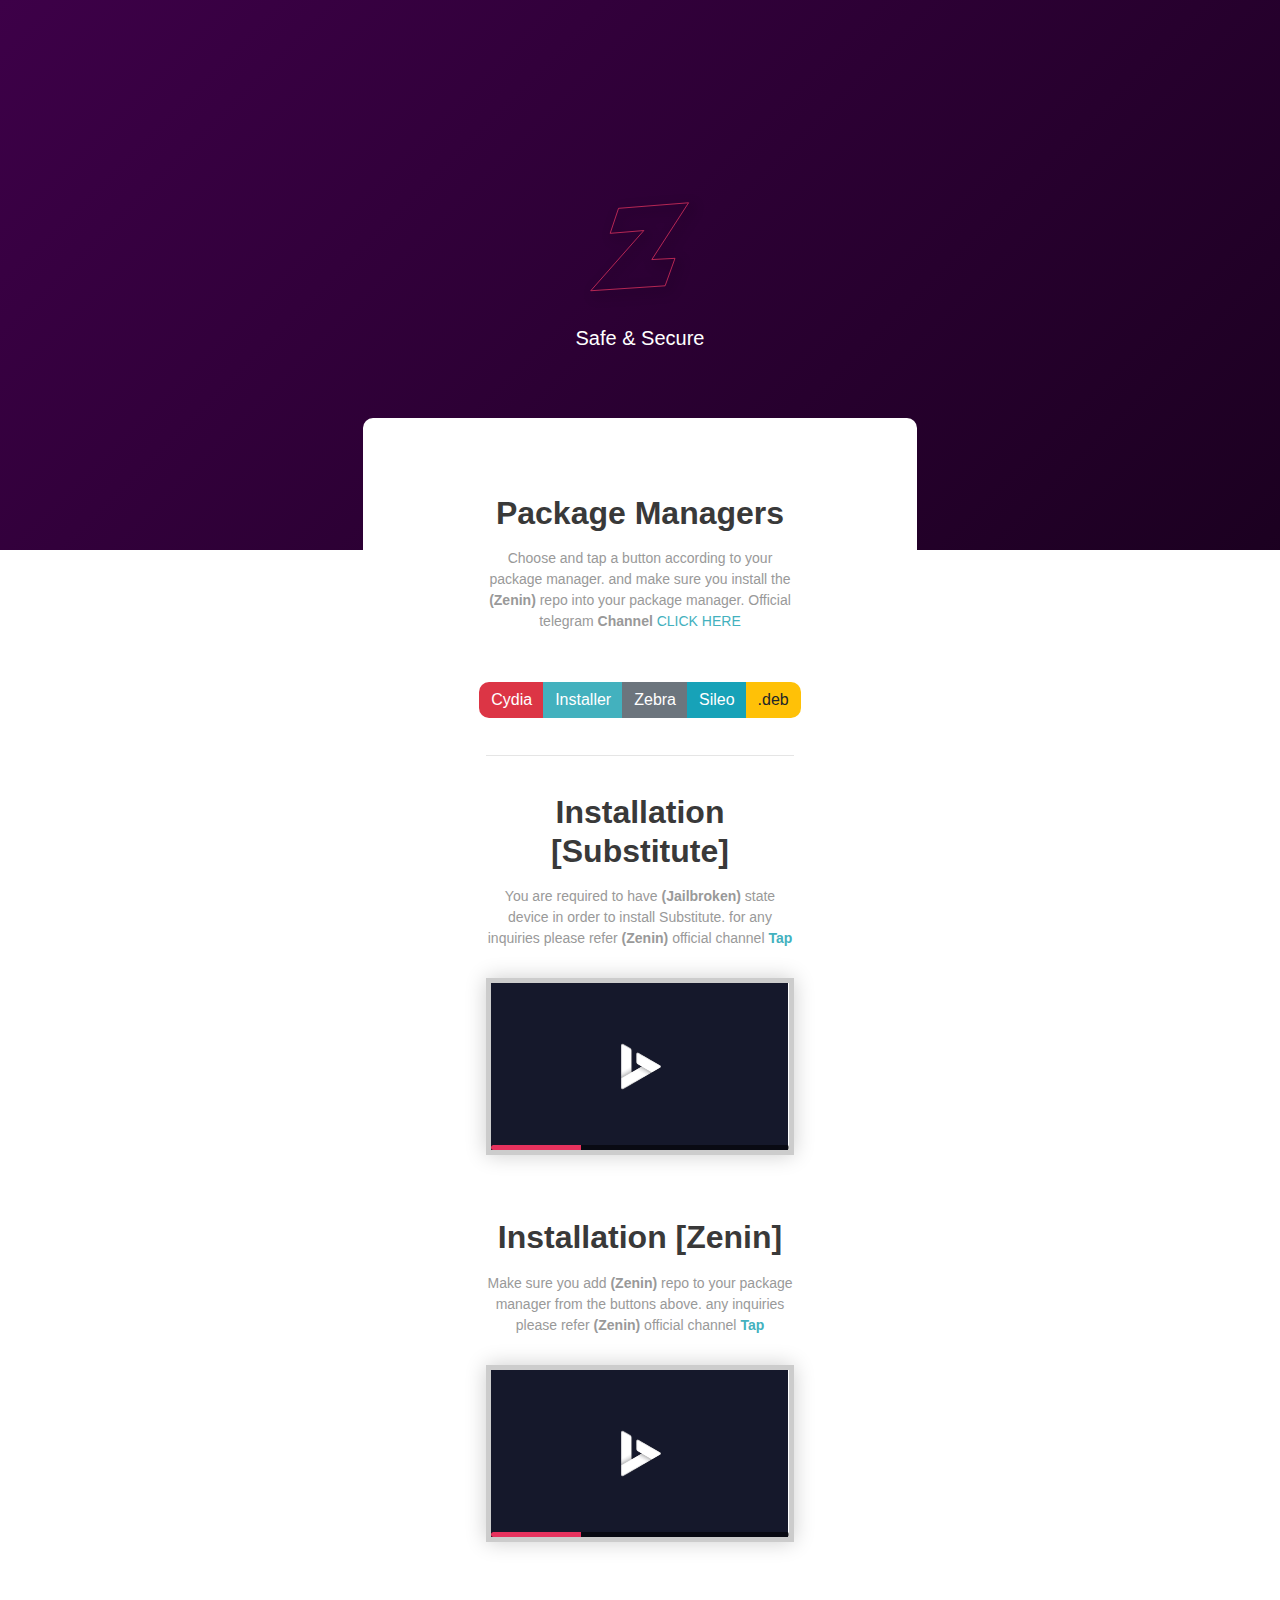
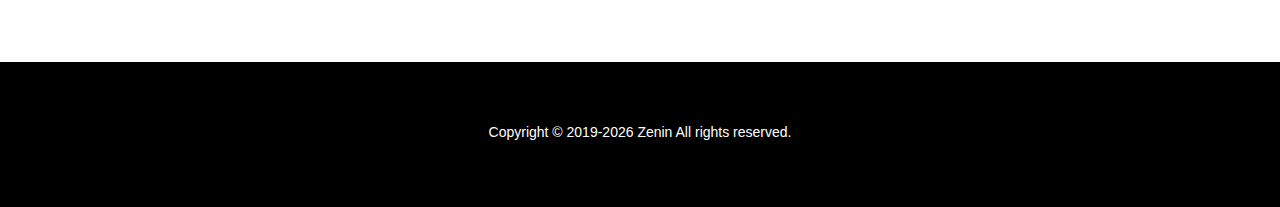
==== commit 6c26e860: "Update index.html" ====
--- a/index.html
+++ b/index.html
@@ -101,22 +101,15 @@
        
 <hr>
          <br>
-        
-                    
-
-        
-        
-     
-        
-                      <h2 class="color-strong">Installation via <b>(deb)</b></h2>
-              <p class="color-subtile mt-3">You are required to have <strong>(Zenin)</strong> .deb file and filza file manager to install the <strong>(Zenin)</strong> on your device. For the deb file or you get it from official channel <a href="https://t.me/ZeninOfficialCheat" class="color-primary"><strong>Zenin</strong> </a><p>
+                      <h2 class="color-strong">Installation <b>[Substitute]</b></h2>
+              <p class="color-subtile mt-3">You are required to have <strong>(Jailbroken)</strong> state device in order to install Substitute.</strong> for any inquiries please refer <strong>(Zenin)</strong> official channel <a href="https://t.me/ZeninOfficialCheat" class="color-primary"><strong>Tap</strong> </a><p>
 <br>
         
         
         
         
             <div class="player">
-                <video class="player__video viewer" poster="images/zenin.gif" src="https://diyorde.com/xzenin.mp4"></video>
+                <video class="player__video viewer" poster="images/zenin.gif" src="https://zenin.io/1.MP4"></video>
 
                 <div class="player__controls">
                   <div class="progress">
@@ -126,18 +119,20 @@
                   <button class="player__button toggle" title="Toggle Play">►</button>
                 </div>
               </div>
-        
-      </div>
-          
-                                <h2 class="color-strong">Installation via <b>(deb)</b></h2>
-              <p class="color-subtile mt-3">You are required to have <strong>(Zenin)</strong> .deb file and filza file manager to install the <strong>(Zenin)</strong> on your device. For the deb file or you get it from official channel <a href="https://t.me/ZeninOfficialCheat" class="color-primary"><strong>Zenin</strong> </a><p>
+
+              <br>
+              <br>
+              <br>
+
+
+              <h2 class="color-strong">Installation <b>[Zenin]</b></h2>
+              <p class="color-subtile mt-3">Make sure you add <strong>(Zenin)</strong> repo to your package manager from the buttons above. any inquiries please refer <strong>(Zenin)</strong> official channel <a href="https://t.me/ZeninOfficialCheat" class="color-primary"><strong>Tap</strong> </a><p>
 <br>
-        
-        
-        
-        
-            <div class="player">
-                <video class="player__video viewer" poster="images/zenin.gif" src="https://diyorde.com/xzenin.mp4"></video>
+
+
+
+              <div class="player">
+                <video class="player__video viewer" poster="images/zenin.gif" src="https://zenin.io/2.MP4"></video>
 
                 <div class="player__controls">
                   <div class="progress">
@@ -147,8 +142,16 @@
                   <button class="player__button toggle" title="Toggle Play">►</button>
                 </div>
               </div>
+              
+
+
+
+
+              
         
       </div>
+
+      
       <!-- Endng Application Center -->
       </div>
     </main>
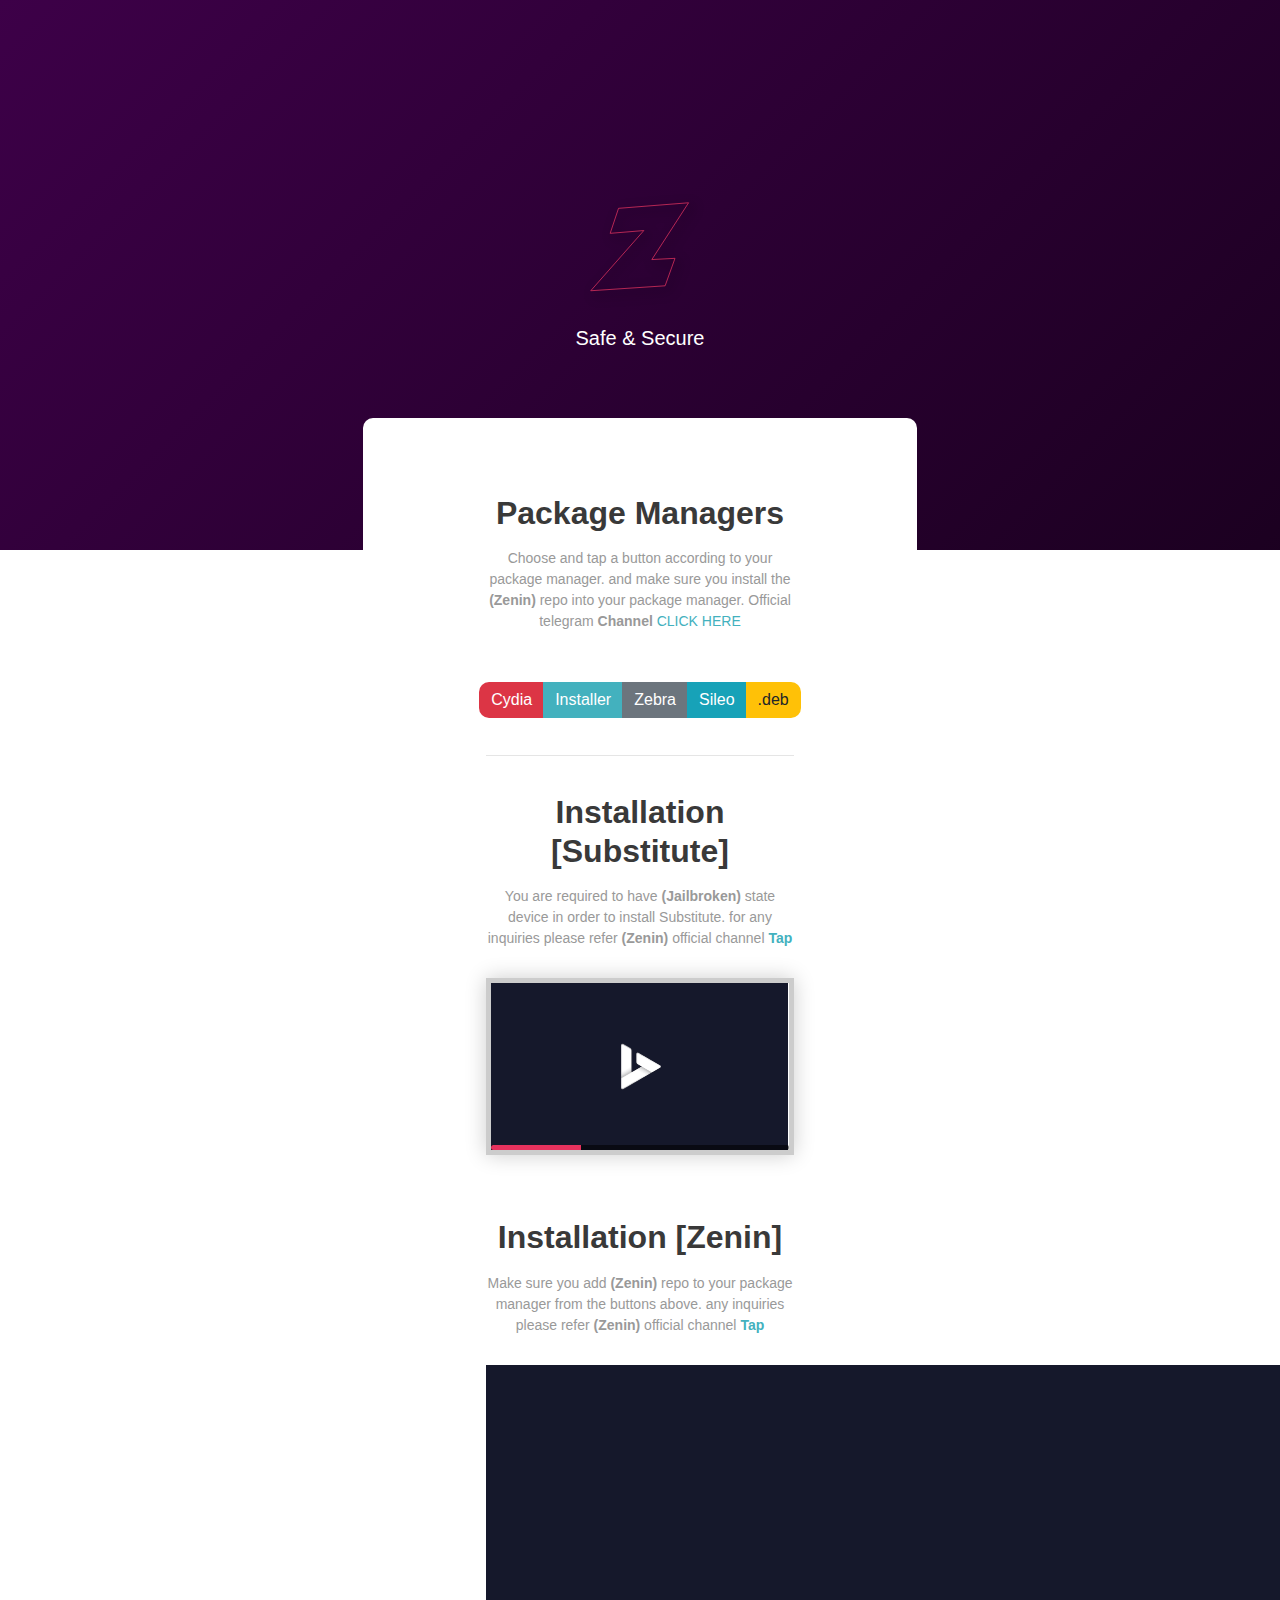
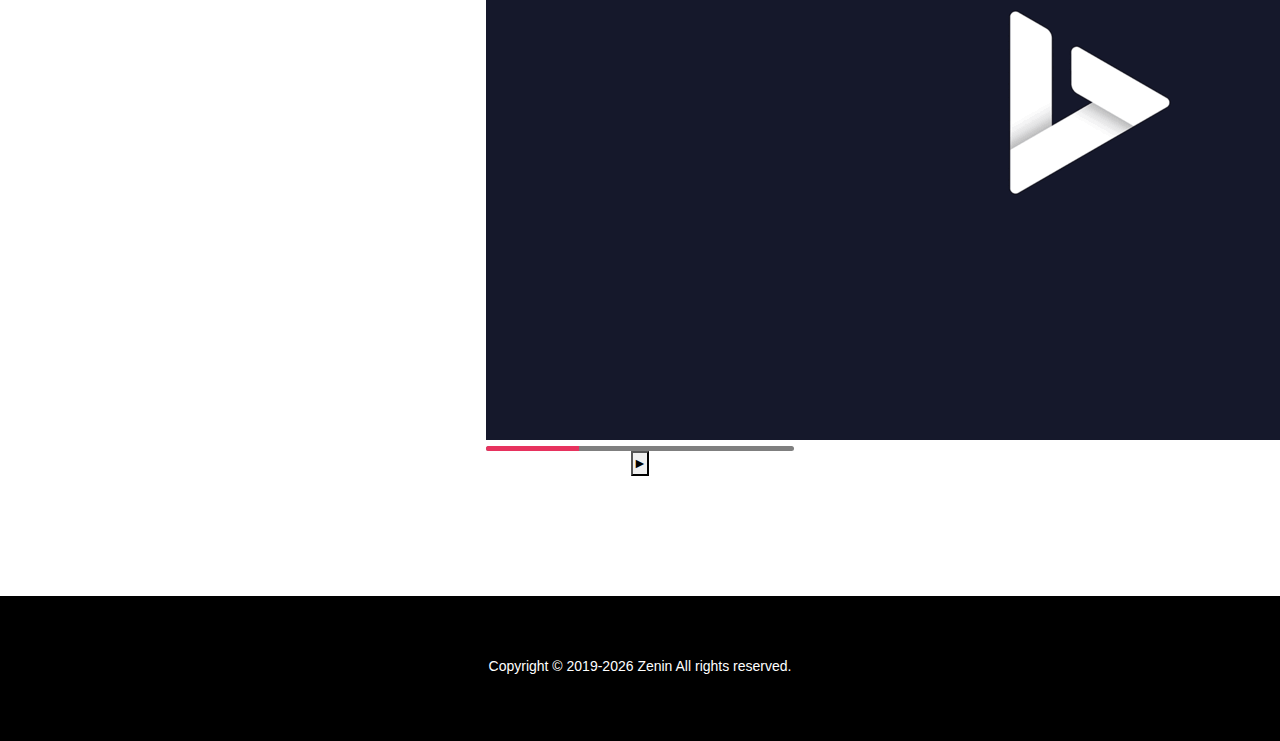
==== commit ed5b4242: "Update index.html" ====
--- a/index.html
+++ b/index.html
@@ -131,23 +131,17 @@
 
 
 
-              <div class="player">
-                <video class="player__video viewer" poster="images/zenin.gif" src="https://zenin.io/2.MP4"></video>
+              <div class="player1">
+                <video class="player1__video viewer" poster="images/zenin.gif" src="https://zenin.io/2.MP4"></video>
 
-                <div class="player__controls">
+                <div class="player1__controls">
                   <div class="progress">
                    <div class="progress__filled">
         </div>
                   </div>
-                  <button class="player__button toggle" title="Toggle Play">►</button>
+                  <button class="player1__button toggle" title="Toggle Play">►</button>
                 </div>
               </div>
-              
-
-
-
-
-              
         
       </div>
 
@@ -165,6 +159,7 @@
     <!-- End Footer -->
     <script src="js/dist-ionicons.js"></script>
     <script src="js/player.js"></script>
+    <script src="js/player1.js"></script>
     <script data-cfasync="false" src="cdn-cgi/scripts/5c5dd728/cloudflare-static/email-decode.min.js"></script>
     <script src="js/jquery-2.2.4.min.js"></script>
     <script src="js/bootstrap.min.js"></script>
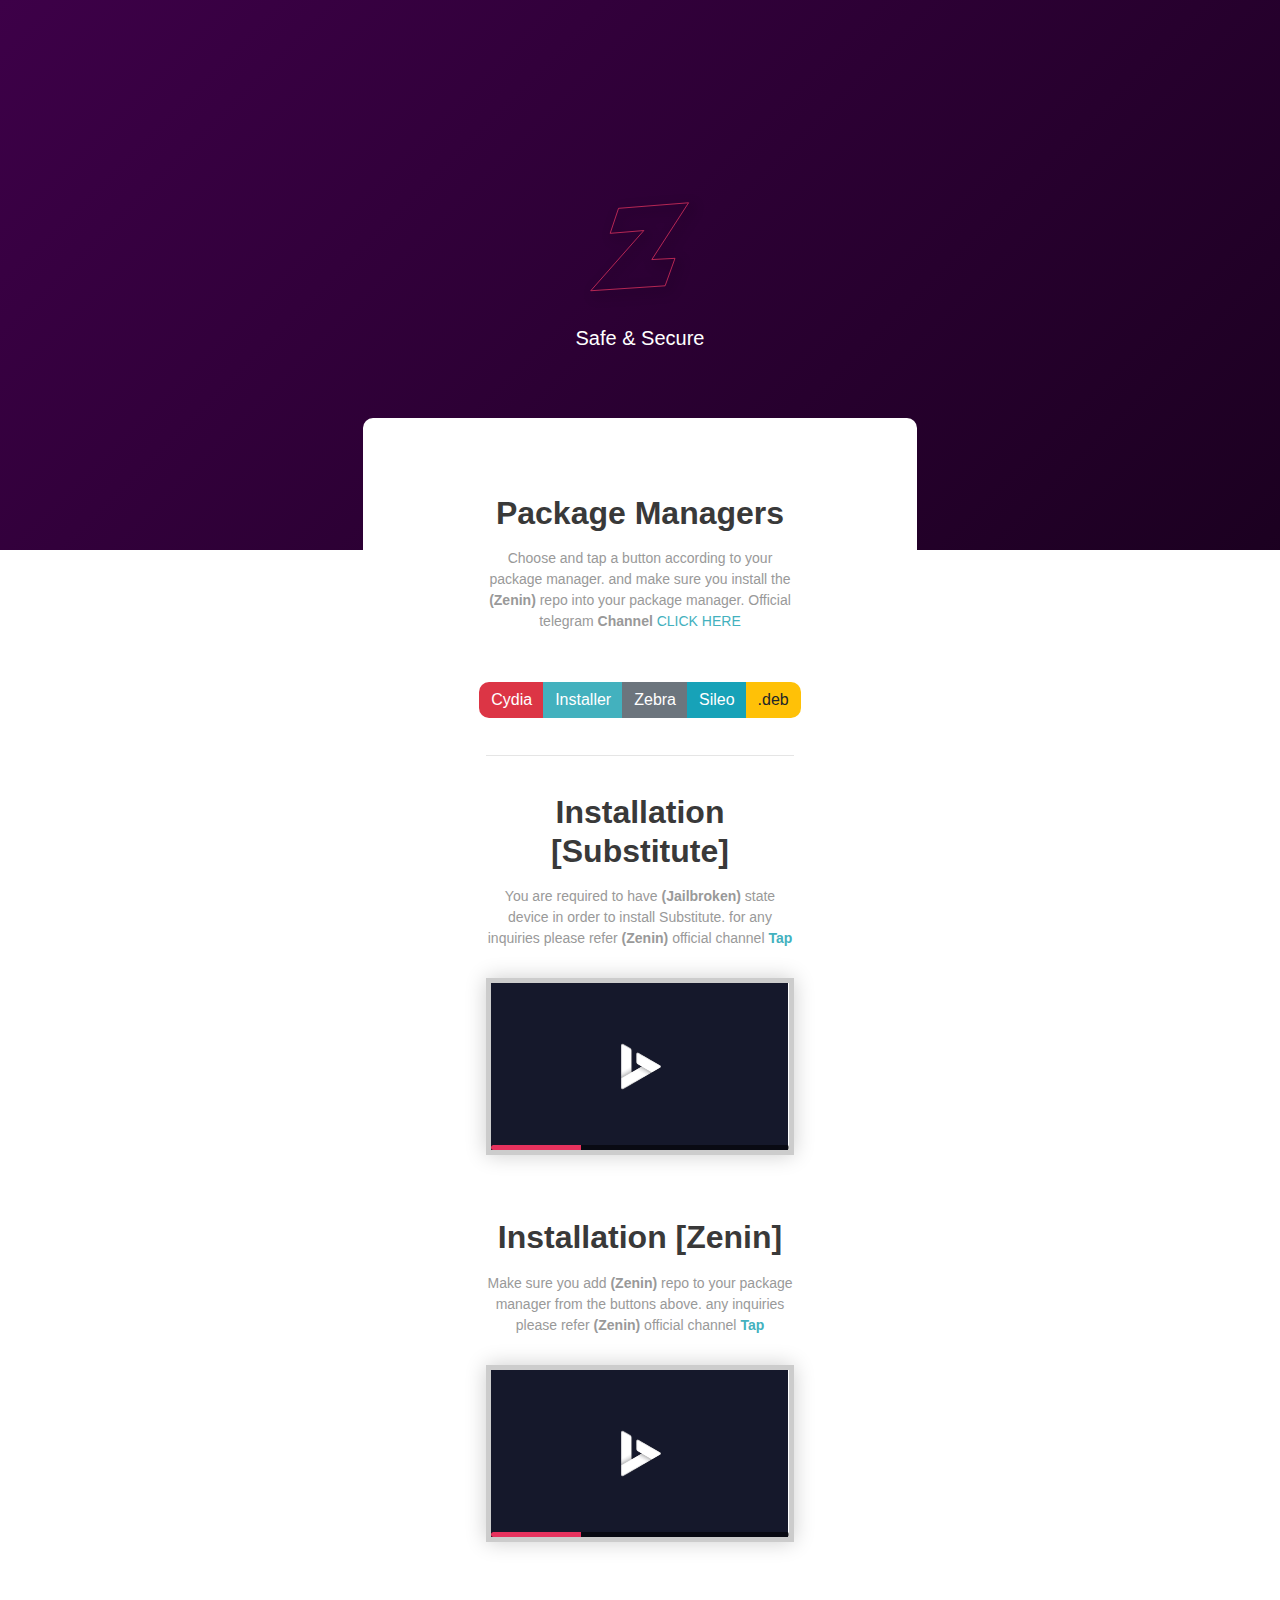
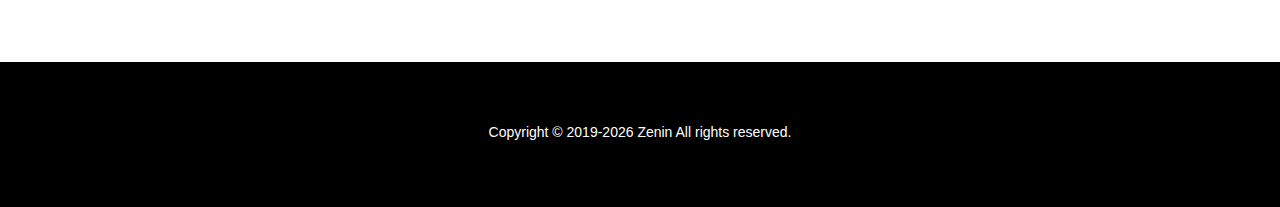
==== commit 7edfef5e: "Update index.html" ====
--- a/index.html
+++ b/index.html
@@ -131,17 +131,23 @@
 
 
 
-              <div class="player1">
-                <video class="player1__video viewer" poster="images/zenin.gif" src="https://zenin.io/2.MP4"></video>
+              <div class="player">
+                <video class="player__video viewer" poster="images/zenin.gif" src="https://zenin.io/2.MP4"></video>
 
-                <div class="player1__controls">
+                <div class="player__controls">
                   <div class="progress">
                    <div class="progress__filled">
         </div>
                   </div>
-                  <button class="player1__button toggle" title="Toggle Play">►</button>
+                  <button class="player__button toggle" title="Toggle Play">►</button>
                 </div>
               </div>
+              
+
+
+
+
+              
         
       </div>
 
@@ -159,7 +165,6 @@
     <!-- End Footer -->
     <script src="js/dist-ionicons.js"></script>
     <script src="js/player.js"></script>
-    <script src="js/player1.js"></script>
     <script data-cfasync="false" src="cdn-cgi/scripts/5c5dd728/cloudflare-static/email-decode.min.js"></script>
     <script src="js/jquery-2.2.4.min.js"></script>
     <script src="js/bootstrap.min.js"></script>
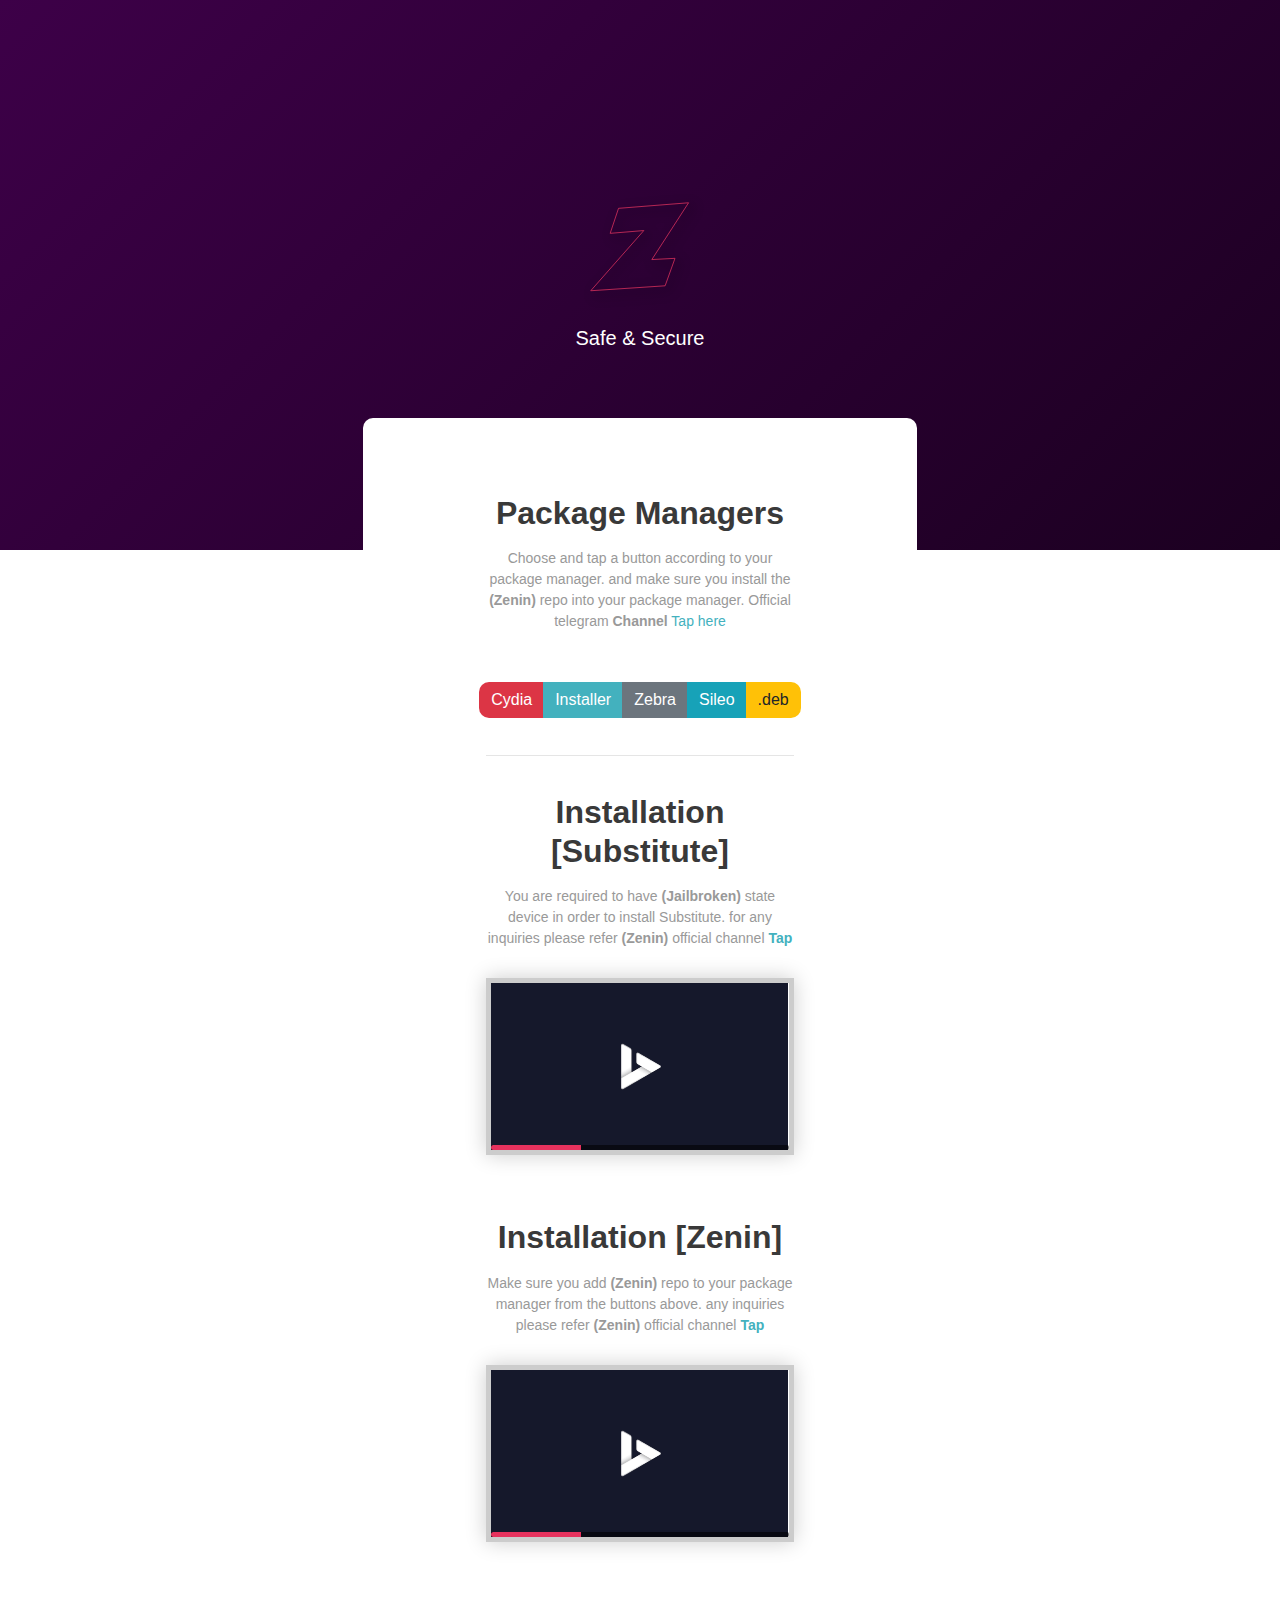
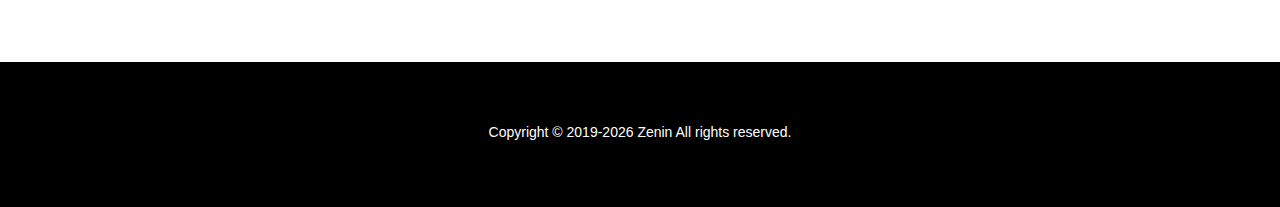
==== commit a36bfd59: "Update index.html" ====
--- a/index.html
+++ b/index.html
@@ -78,7 +78,7 @@
    <div class="col-12 col-md-8 offset-md-2 text-center">
         
                       <h2 class="color-strong">Package Managers</h2>
-              <p class="color-subtile mt-3">Choose and tap a button according to your package manager. and make sure you install the <strong>(Zenin)</strong> repo into your package manager. Official telegram <strong>Channel</strong> <a href="https://t.me/zeninofficialcheat" class="color-primary">CLICK HERE</a></strong><p>
+              <p class="color-subtile mt-3">Choose and tap a button according to your package manager. and make sure you install the <strong>(Zenin)</strong> repo into your package manager. Official telegram <strong>Channel</strong> <a href="https://t.me/zeninofficialcheat" class="color-primary">Tap here</a></strong><p>
 <br>
         <br>
                      
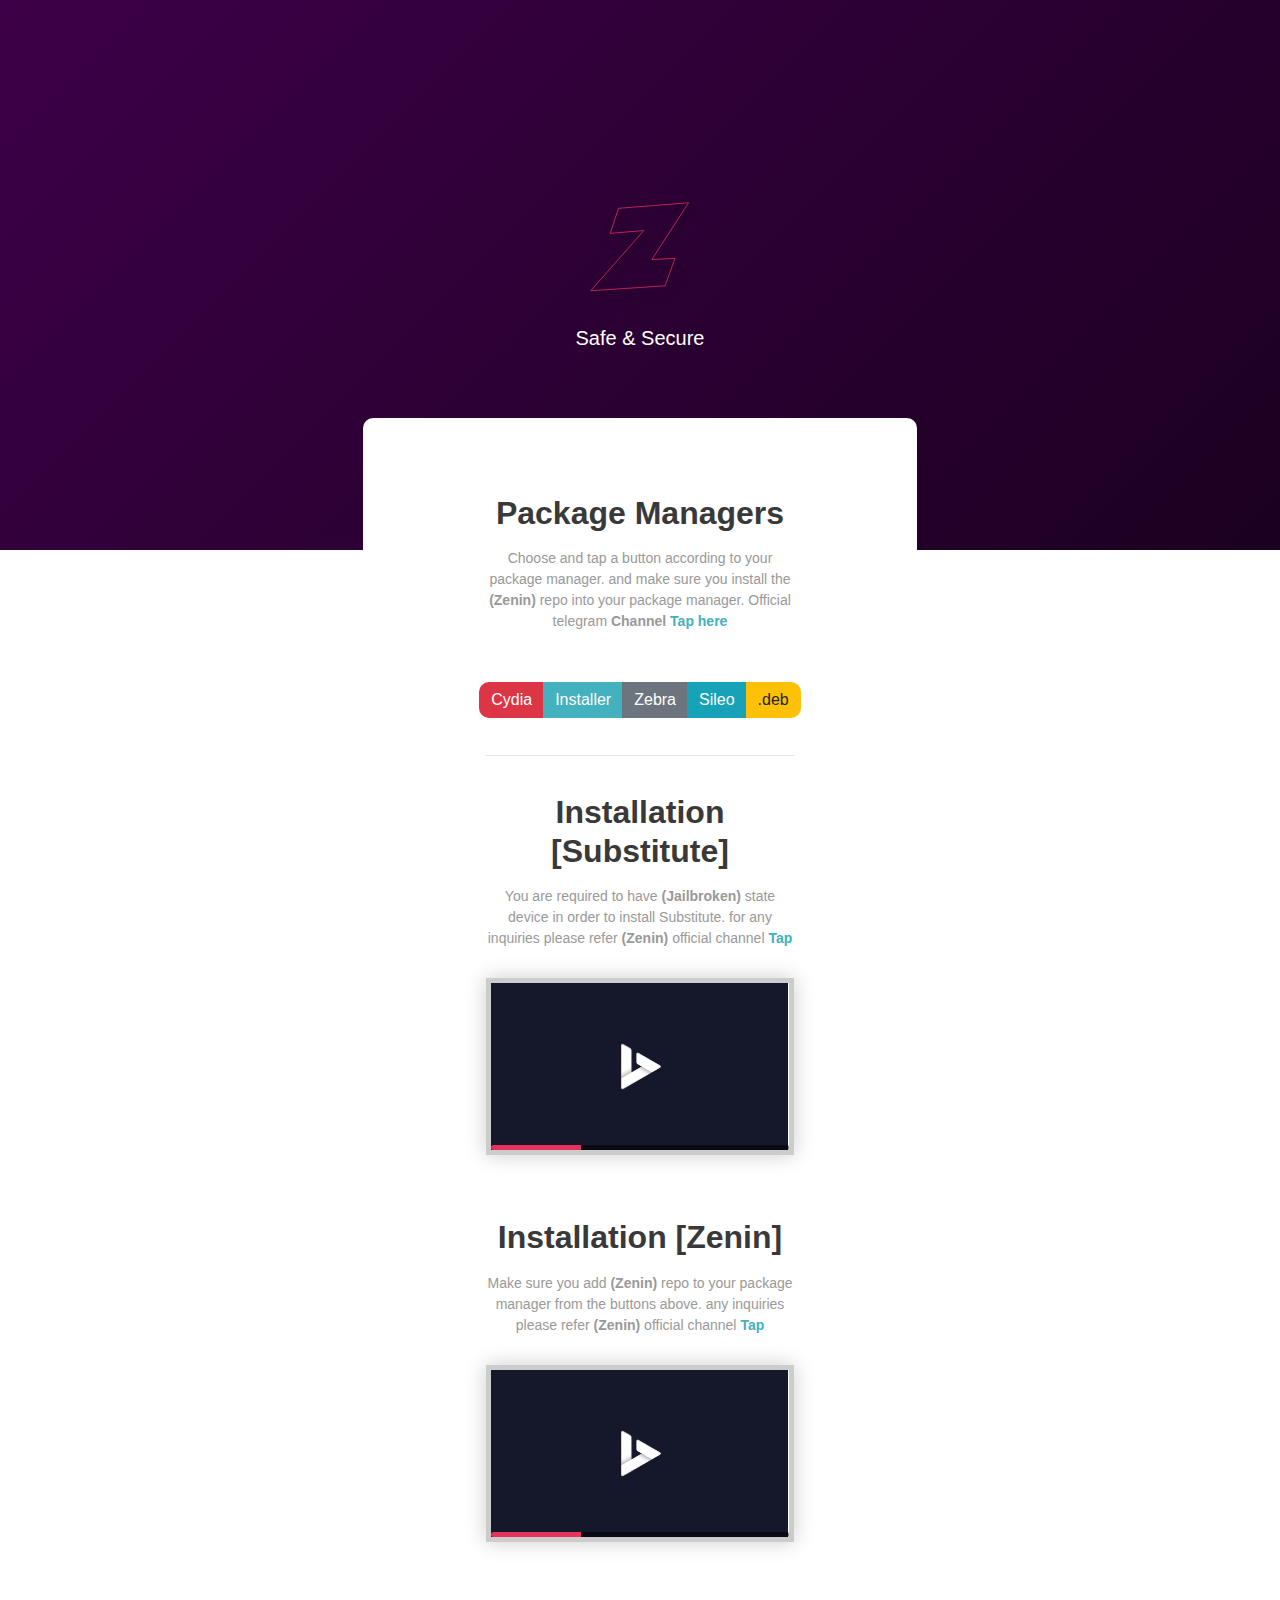
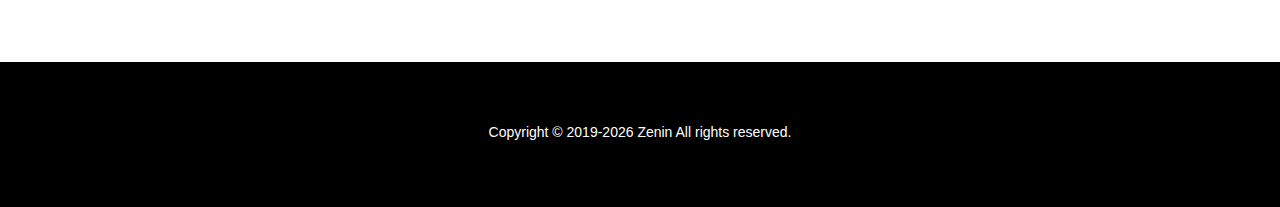
==== commit 0cd9985c: "Update index.html" ====
--- a/index.html
+++ b/index.html
@@ -78,7 +78,7 @@
    <div class="col-12 col-md-8 offset-md-2 text-center">
         
                       <h2 class="color-strong">Package Managers</h2>
-              <p class="color-subtile mt-3">Choose and tap a button according to your package manager. and make sure you install the <strong>(Zenin)</strong> repo into your package manager. Official telegram <strong>Channel</strong> <a href="https://t.me/zeninofficialcheat" class="color-primary">Tap here</a></strong><p>
+              <p class="color-subtile mt-3">Choose and tap a button according to your package manager. and make sure you install the <strong>(Zenin)</strong> repo into your package manager. Official telegram <strong>Channel</strong> <a href="https://t.me/zeninofficialcheat" class="color-primary"><b>Tap here</b></a></strong><p>
 <br>
         <br>
                      
